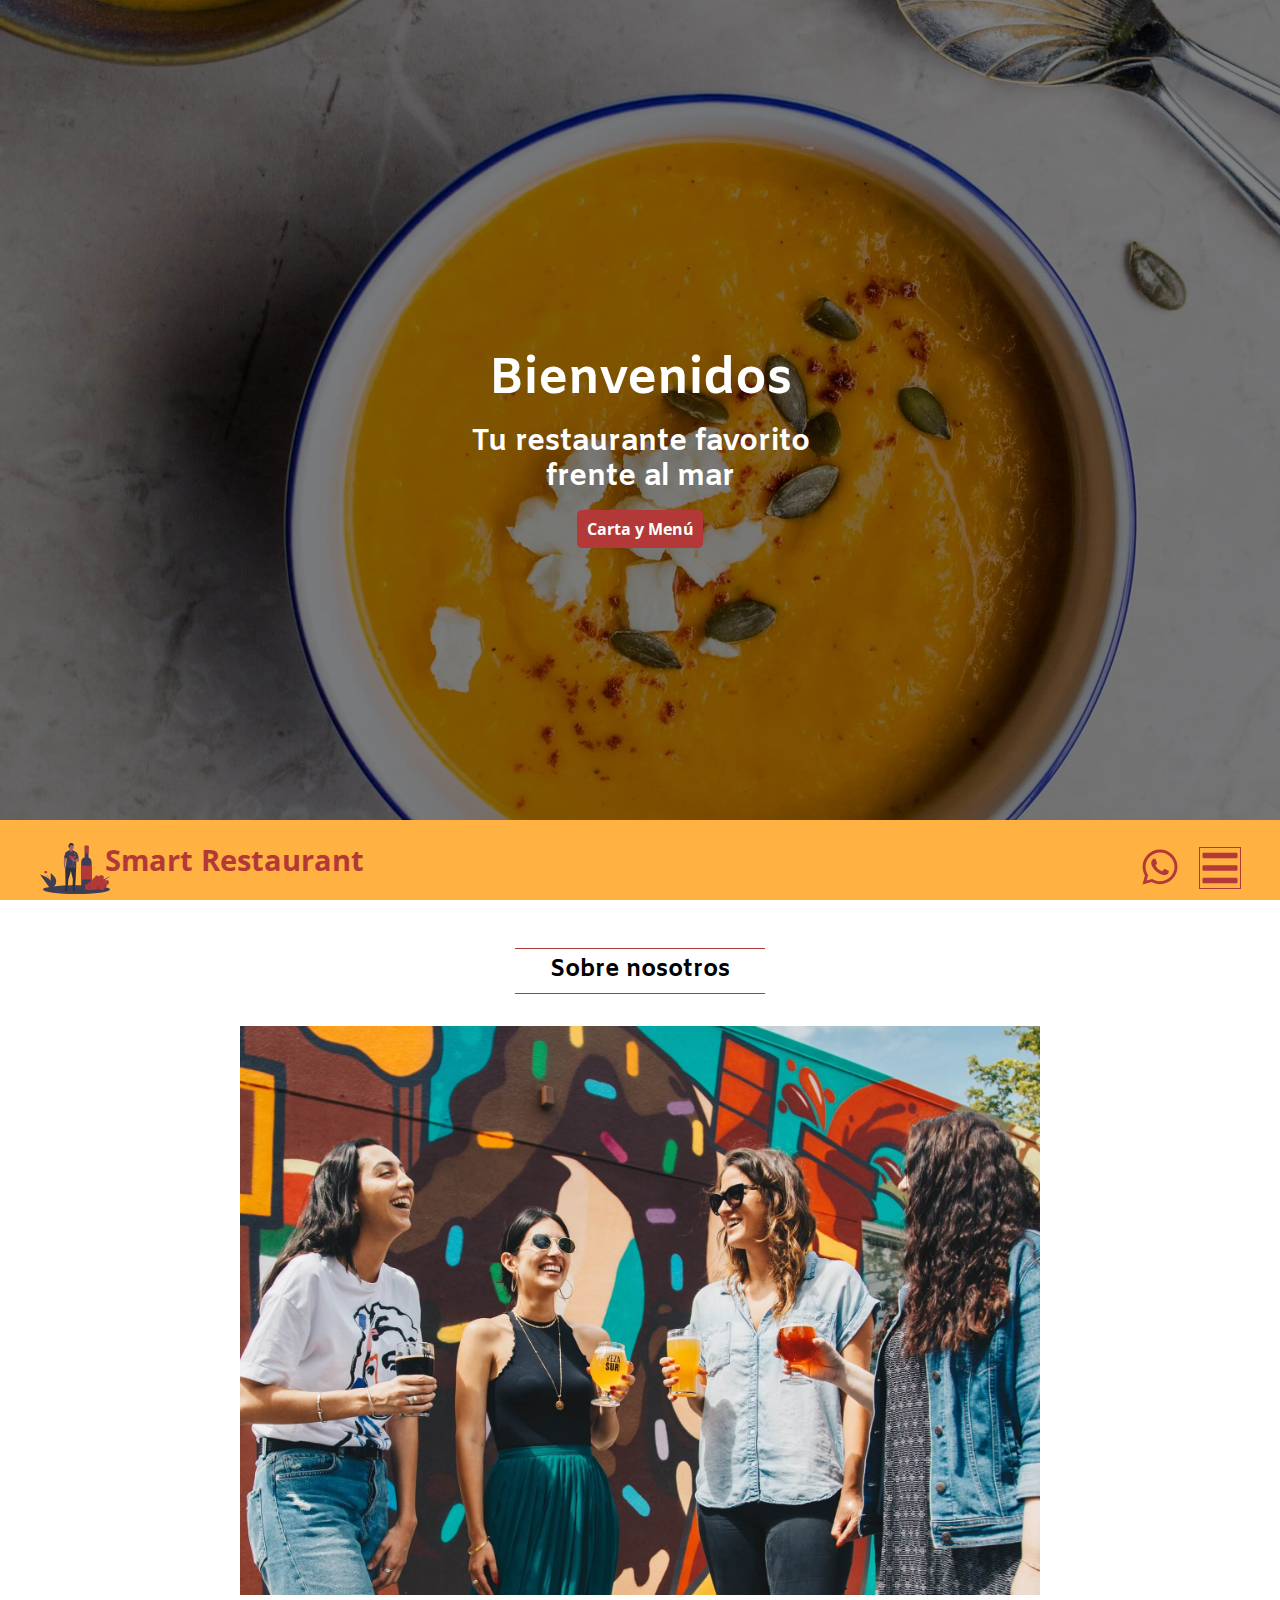
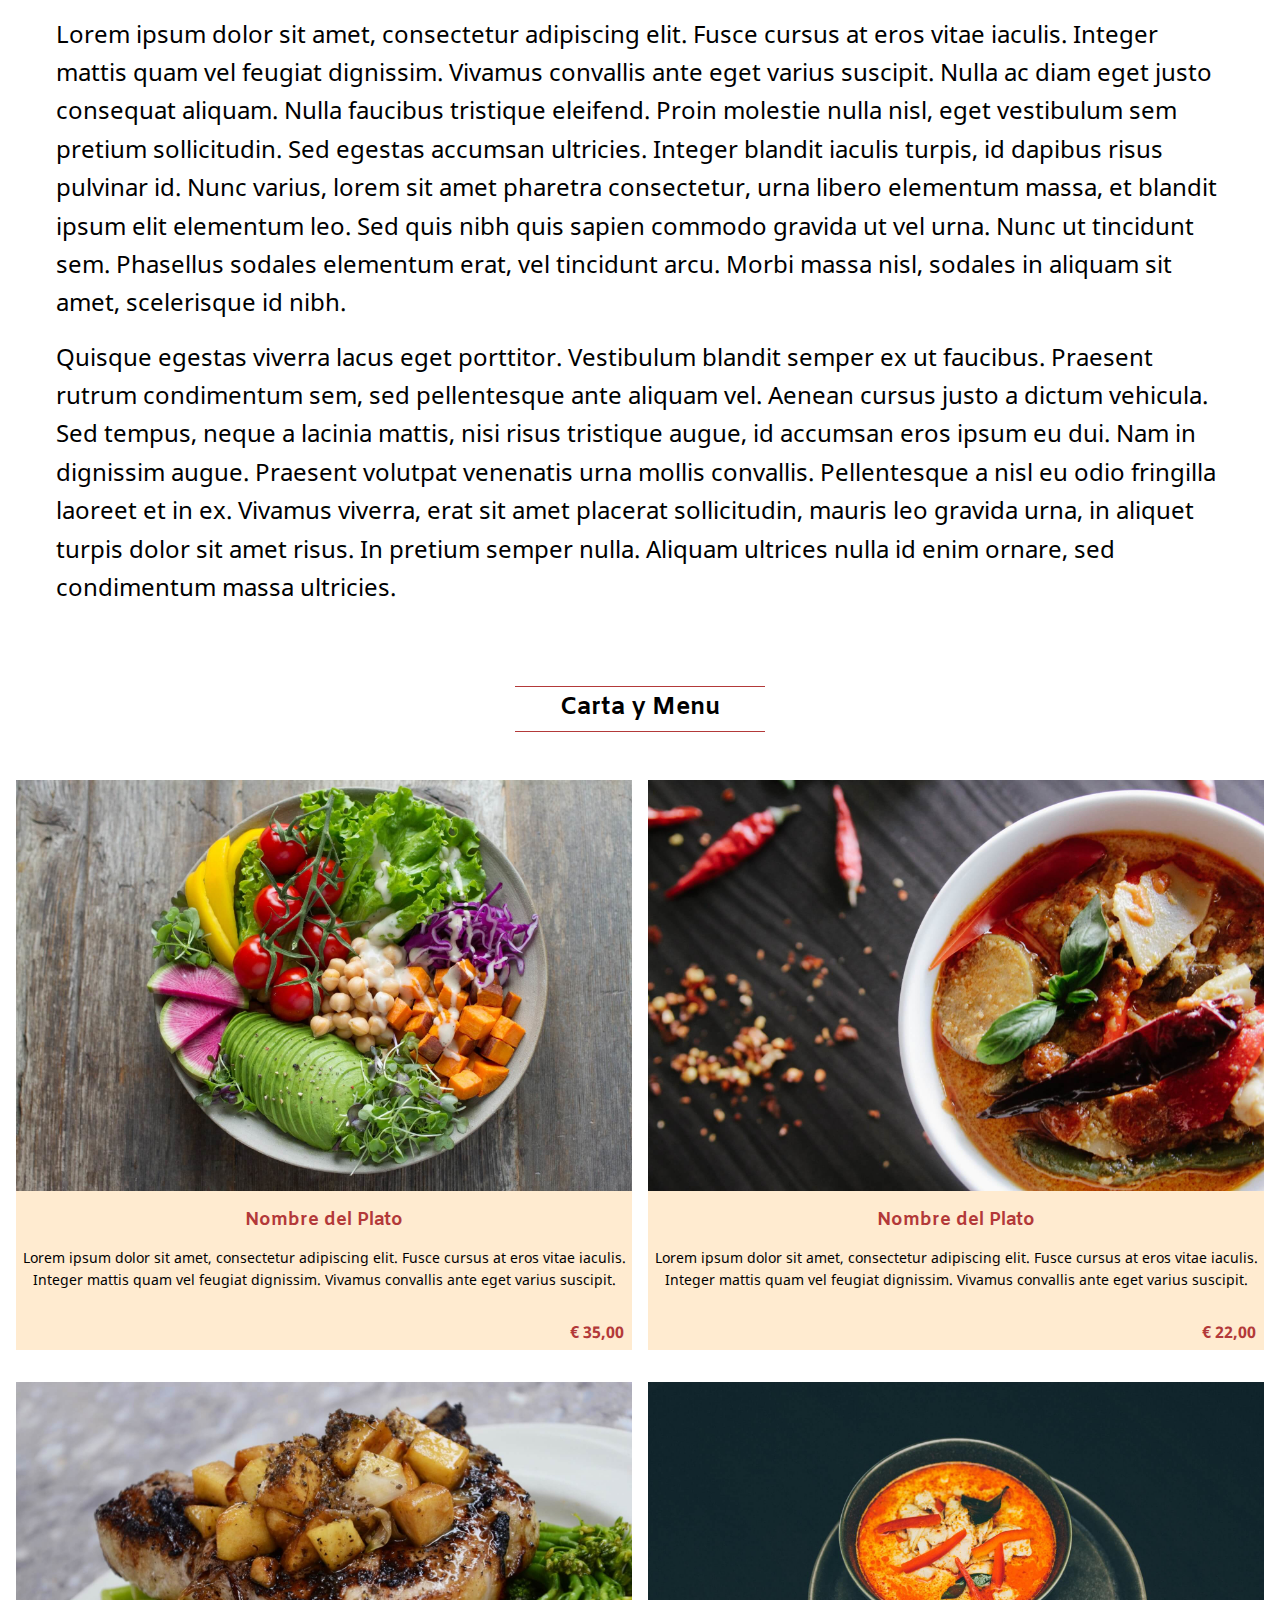
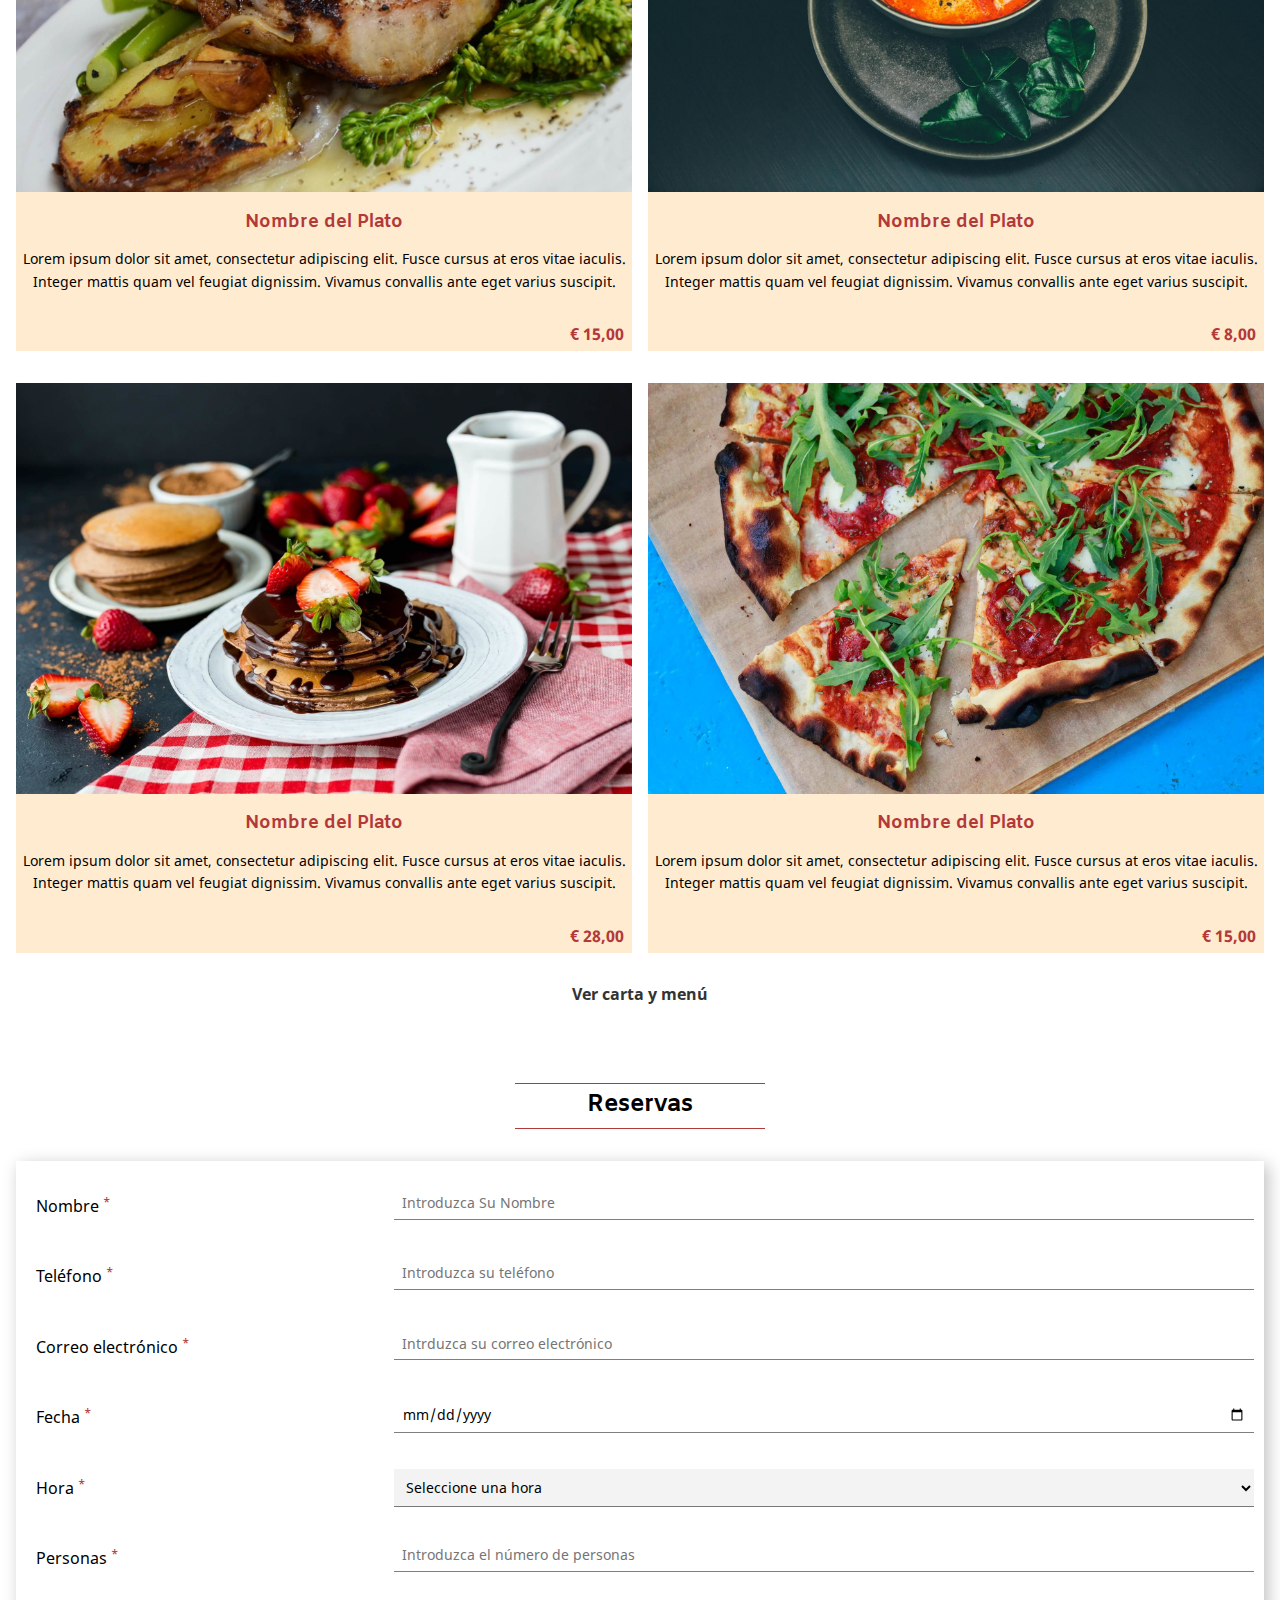
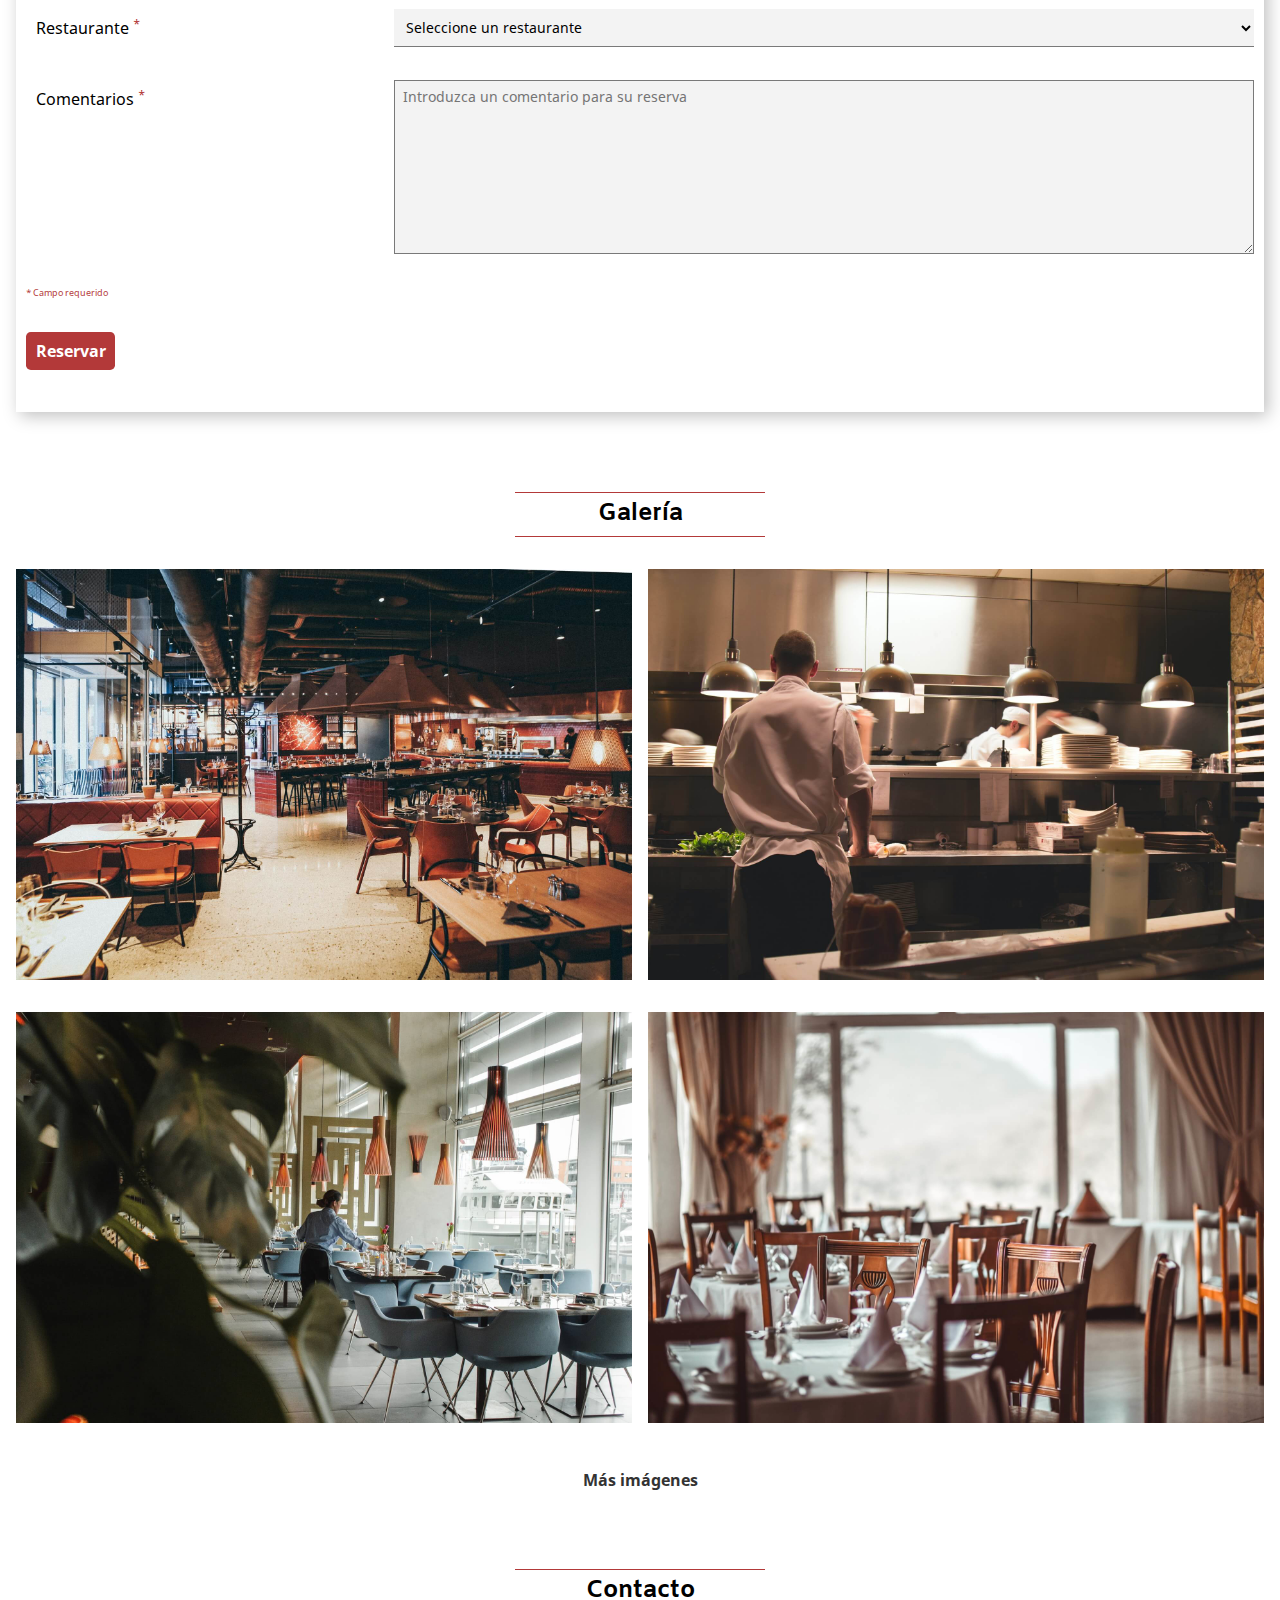
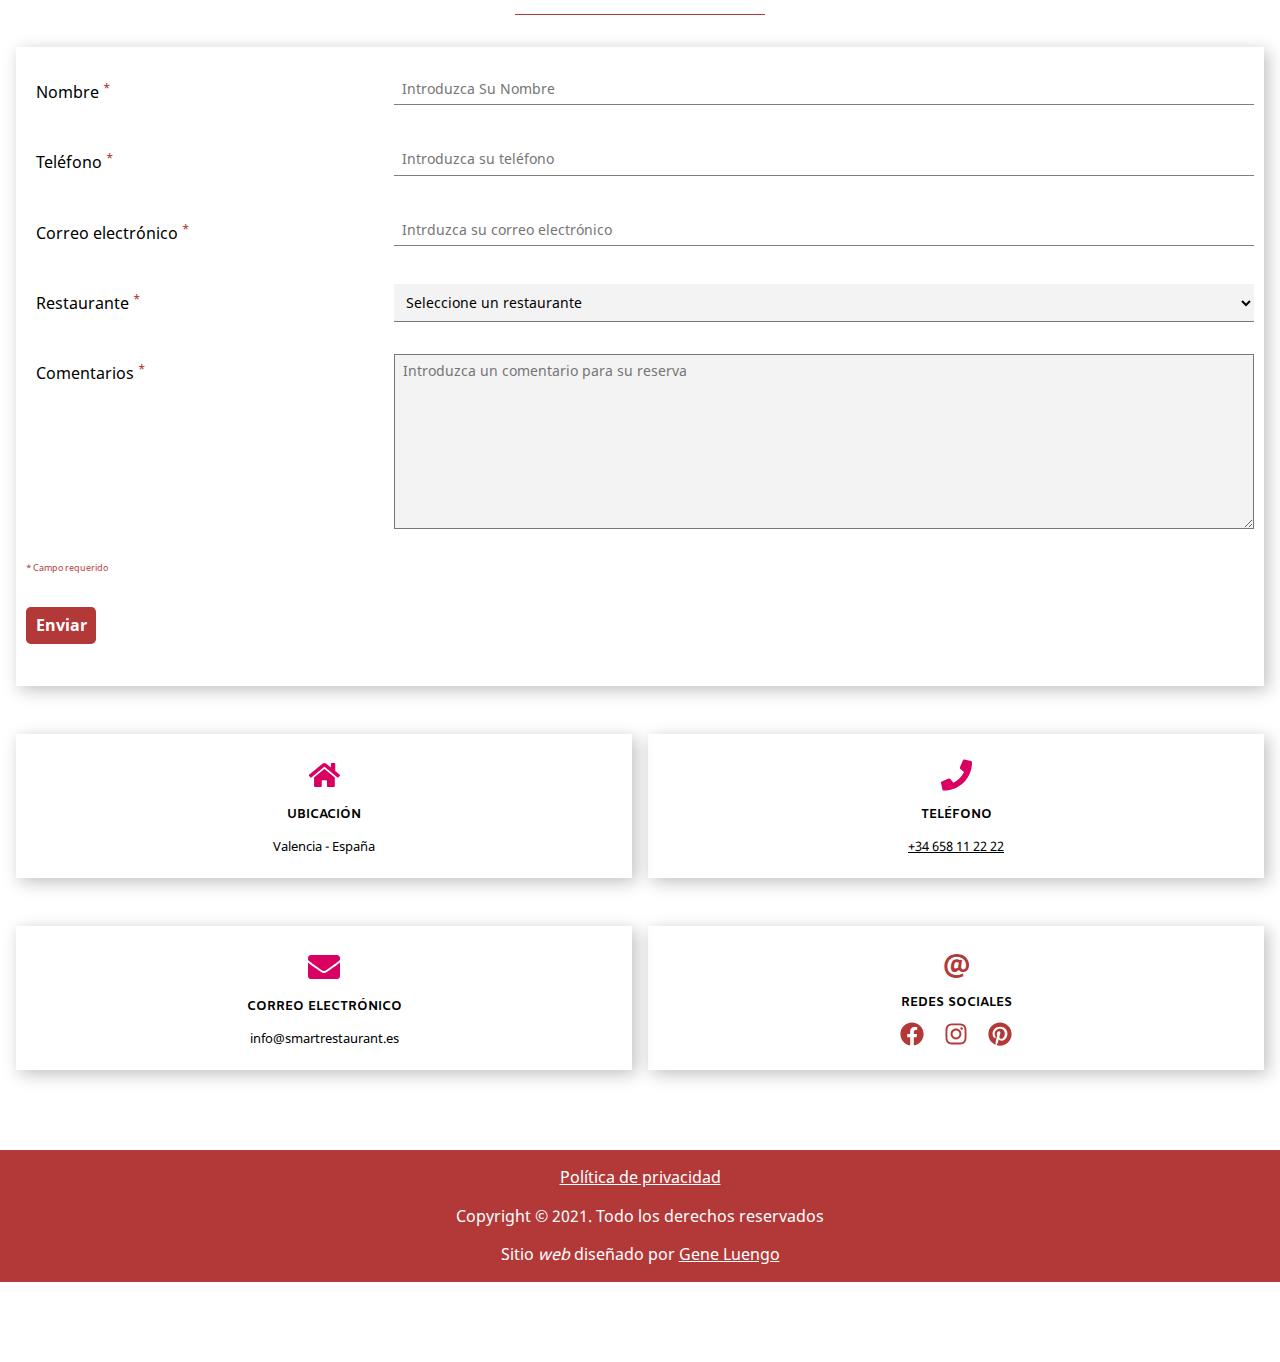
==== index.html @ 8f9c60e4 "Se termino el diseño responsive en tablet" ====
<!DOCTYPE html>
<html lang="es">
<head>
    <meta charset="UTF-8">
    <meta http-equiv="X-UA-Compatible" content="IE=edge, chrome=1" />
    <meta name="description" content="Bienvenidos a Smart Restaurant. Tu restaurant favorito frente al mar." />
    <link re="canonical" href="" />
    <meta name="keywords" content="restaurant, restaurante, mar, océano, comida, comidas, almuerzo, almuerzos, postres, carnes, pescados, servicio, ensaladas, entrantes" />
    <meta name="viewport" content="width=device-width, user-scalable=yes, initial-scale=1.0, minimum-scale=1.0, maximum-scale=2.0" />
    <meta name="theme-color" content="#ffb142" />

    <title>Smart Restaurant - Su restaurant favorito frente al mar</title>

    <link rel="author" type="text/plain" href="./humans.txt" />

    <!--  Faltan Open Graph Protocol  -->

    <!--  Favicon  -->
    <link rel="shortcut icon" type="image/x-icon" href="" />
    <link rel="apple-touch-icon" href="" />

    <!--  Links de estilos css  -->
    <link rel="stylesheet" href="./css/normalize.css" />
    <link rel="stylesheet" href="./css/styles.css" />

</head>
<body>

    <header class="header">
        <section class="container">
            <div class="header_container">
                <div class="logo">
                    <svg id="a22a2120-1380-4139-914d-7a29ac562eef" data-name="Layer 1" xmlns="http://www.w3.org/2000/svg" width="966.1545" height="703" viewBox="0 0 966.1545 703"><title>wine_tasting</title><ellipse cx="503.11587" cy="642" rx="463.03862" ry="61" fill="#3f3d56"/><ellipse cx="78.61575" cy="402.48077" rx="21.99972" ry="14.9746" fill="#b33939"/><path d="M195.5385,500.98077s104.49869,181.567,101.74872,207.7726" transform="translate(-116.92275 -98.5)" fill="#b33939"/><path d="M264.28764,513.50582V619.71933c-21.88942-30.33024-65.54944-61.56109-147.36489-86.91331L264.28764,735.22235V736.76s.27836-.15009.7966-.44335l.251.34471s.21043-.28112.58651-.82464C283.09093,725.89141,427.08587,636.219,264.28764,513.50582Z" transform="translate(-116.92275 -98.5)" fill="#3f3d56"/><path d="M808.40613,313.61556a74.14625,74.14625,0,0,0-21.88444-15.11979V142.40114A6.90113,6.90113,0,0,0,779.62056,135.5H740.97839a6.90113,6.90113,0,0,0-6.90114,6.90114V295.50152a70.05379,70.05379,0,0,0-48,66.46962v334.8444A30.68446,30.68446,0,0,0,716.76171,727.5H799.535a30.54221,30.54221,0,0,0,30.54221-30.54221v-331.04A73.73486,73.73486,0,0,0,808.40613,313.61556Z" transform="translate(-116.92275 -98.5)" fill="#3f3d56"/><rect x="569.1545" y="312.55556" width="144" height="190.22222" fill="#b33939"/><path d="M789.6328,146.16667h-3.11111v-3.76553A6.90113,6.90113,0,0,0,779.62056,135.5H740.97839a6.90113,6.90113,0,0,0-6.90114,6.90114v3.76553h-3.11111v16h3.11111v81.77777h52.44444V162.16667h3.11111Z" transform="translate(-116.92275 -98.5)" fill="#b33939"/><polygon points="831.654 524.5 941.654 472.5 953.654 458.5 958.654 464.5 945.654 476.5 845.654 540.5 831.654 524.5" fill="#3f3d56"/><circle cx="887.6545" cy="588.5" r="33" fill="#b33939"/><circle cx="887.6545" cy="588.5" r="33" opacity="0.1"/><circle cx="800.6545" cy="610.5" r="33" fill="#b33939"/><circle cx="800.6545" cy="610.5" r="33" opacity="0.1"/><circle cx="731.6545" cy="585.5" r="33" fill="#b33939"/><circle cx="743.1545" cy="564" r="33" fill="#b33939"/><circle cx="737.1545" cy="535" r="27" fill="#b33939"/><circle cx="759.1545" cy="585" r="27" fill="#b33939"/><circle cx="759.1545" cy="585" r="27" opacity="0.1"/><circle cx="778.1545" cy="524" r="24" fill="#b33939"/><circle cx="778.1545" cy="524" r="24" opacity="0.1"/><circle cx="644.1545" cy="624" r="24" fill="#b33939"/><circle cx="680.1545" cy="629" r="24" fill="#b33939"/><circle cx="680.1545" cy="607" r="24" fill="#b33939"/><circle cx="680.1545" cy="607" r="24" opacity="0.1"/><circle cx="644.1545" cy="588" r="24" fill="#b33939"/><circle cx="700.1545" cy="552" r="24" fill="#b33939"/><circle cx="700.1545" cy="552" r="24" opacity="0.1"/><path d="M866.57725,679a33.14564,33.14564,0,0,0-6.38672.62335,27.00787,27.00787,0,0,0-40.16919-16.17895,24.001,24.001,0,1,0-12.37109,28.6029,26.874,26.874,0,0,0,4.9375,10.7937,27.00008,27.00008,0,0,0,36.82275,37.34626A33.0014,33.0014,0,1,0,866.57725,679Z" transform="translate(-116.92275 -98.5)" fill="#b33939"/><circle cx="722.6545" cy="543.5" r="24" fill="#b33939"/><path d="M1037.57725,609a32.84505,32.84505,0,0,0-18.37549,5.58765A32.97893,32.97893,0,0,0,990.57725,598c-.8418,0-1.67334.04193-2.49951.10388a33.0019,33.0019,0,1,0-55.51123-33.41162A32.9988,32.9988,0,0,0,870.07725,579.5c0,.92664.04785,1.84167.1228,2.749a26.999,26.999,0,1,0,1.20166,53.31269,32.99832,32.99832,0,1,0,47.49707,45.59429,33.02677,33.02677,0,0,0,26.06763,20.51655,33.0008,33.0008,0,1,0,35.22168-20.345,32.93924,32.93924,0,0,0,1.811-18.46038,33.0191,33.0191,0,0,0,26.95362-4.45478A32.99826,32.99826,0,1,0,1037.57725,609Zm-151.7478,18.92371a26.90287,26.90287,0,0,0,7.66015-16.84333A32.98726,32.98726,0,0,0,903.07725,612.5c.46094,0,.918-.016,1.37451-.03479a32.92764,32.92764,0,0,0,.36914,16.50238,33.04676,33.04676,0,0,0-18.99145-1.04388Z" transform="translate(-116.92275 -98.5)" fill="#b33939"/><path d="M615.779,432.88243,608.4279,606.5523l-4.59444,78.1055s10.10777,16.54-4.59444,18.37776-42.26886-2.75666-38.5933-11.94555,6.43222-9.18888,6.43222-9.18888l3.67555-88.21326L543.18684,485.25906l-34.91775,116.6988L500.918,685.57669s10.10778,12.86443,0,15.62109-36.75552,2.75667-35.83663-5.51332,4.59444-8.27,4.59444-8.27L465.08135,444.828l13.78332-21.13443Z" transform="translate(-116.92275 -98.5)" fill="#2f2e41"/><path d="M595.56347,697.52223l3.67555,22.97221s21.13443,44.10663-8.27,44.10663-21.13443-17.45888-21.13443-17.45888l2.75666-49.62Z" transform="translate(-116.92275 -98.5)" fill="#2f2e41"/><path d="M470.59467,697.52223l-3.67555,22.97221s-21.13443,44.10663,8.27,44.10663,21.13442-17.45888,21.13442-17.45888l-2.75666-49.62Z" transform="translate(-116.92275 -98.5)" fill="#2f2e41"/><path d="M564.32127,172.83707s9.18888,33.08,11.02666,33.08-17.45888,25.72887-17.45888,25.72887L529.40352,247.267l-10.10777-42.26886s9.18888-22.97221,7.3511-34.91775Z" transform="translate(-116.92275 -98.5)" fill="#a0616a"/><circle cx="432.69631" cy="53.20264" r="33.99886" fill="#a0616a"/><path d="M545.02462,222.457l27.165-23.59114,16.02278,7.97,34.91776,22.05332s-9.18889,198.47985-4.59445,205.831c0,0-10.10777,22.9722-69.8355,9.18888s-75.34883-15.6211-75.34883-15.6211l12.86443-121.29324L470.59467,230.727l52.47149-36.692,16.44513,28.422Z" transform="translate(-116.92275 -98.5)" fill="#3f3d56"/><path d="M646.10232,299.64364s13.78332,43.18775,3.67555,47.78219-18.37776,2.75666-18.37776,2.75666L615.779,312.50808Z" transform="translate(-116.92275 -98.5)" fill="#a0616a"/><path d="M454.97358,292.29254l-8.27,38.5933v78.1055s11.94555,49.62,21.13443,36.75553,8.99911-16.93817,8.99911-16.93817l-11.75577-17.97959,5.51332-73.51105,14.64952-35.06692Z" transform="translate(-116.92275 -98.5)" fill="#a0616a"/><path d="M517.458,117.70378S528.48463,93.81269,549.61906,99.326s33.08,13.78332,33.99886,22.05331-.45944,20.675-.45944,20.675-2.29722-16.99943-16.99943-13.32388-37.67442.91889-37.67442.91889l-3.67555,33.08s-4.135-5.97277-8.72944-2.29722S502.75576,125.05489,517.458,117.70378Z" transform="translate(-116.92275 -98.5)" fill="#2f2e41"/><path d="M615.779,230.727l7.35111-1.83778s13.78332,17.45888,18.37776,37.67442,11.02666,40.43108,7.3511,40.43108-36.75552,12.86443-36.75552,12.86443Z" transform="translate(-116.92275 -98.5)" fill="#3f3d56"/><path d="M491.7291,228.88925,470.59467,230.727s-23.89109,65.24106-21.13442,67.07884,35.83664,12.86443,40.43108,10.10777S491.7291,228.88925,491.7291,228.88925Z" transform="translate(-116.92275 -98.5)" fill="#3f3d56"/><path d="M603.59717,306.04064c-8.8363,5.82417-16.13152,10.19228-21.71052,13.33952h-.005a127.04957,127.04957,0,0,0-24.40742.68549c-5.71908-3.19229-13.43462-7.77054-22.92638-14.025-.09006-.06-.18012-.12008-.27018-.18513v-.005c-8.70624-5.98929-8.92139-18.67334-6.08938-31.6426,7.20516-.80059,18.69338-.45033,34.1294,5.06362,18.27807,6.52965,37.41174,2.837,48.49965-.5204C612.63864,290.1943,611.52783,300.8119,603.59717,306.04064Z" transform="translate(-116.92275 -98.5)" fill="#b33939"/><path d="M569.0725,423.62465c-16.73681,0-34.52466-2.54283-34.52466-7.25518,0-4.47634,15.72608-6.86281,30.5218-7.20925V332.55959c0-1.8221-.87855-4.15727-2.61148-6.941a42.06131,42.06131,0,0,0-2.59634-3.67108q-1.23867-.67137-2.631-1.44439c-7.13669-3.9838-14.86071-8.70886-22.9583-14.0447-.09748-.065-.19227-.12851-.28755-.19692l-.20767-.1505c-7.50585-5.33877-9.55077-16.10623-6.07783-32.00993,4.12037-18.89973,14.8077-38.65286,14.91495-38.85026l.21256-.38993.41264.16467c.19888.0794,20.25618,7.84764,51.73008-.02077l.37551-.09382.18519.33985c.01588.02882,1.60344,2.94839,3.75146,7.53248,4.36274,9.29985,9.99152,23.07532,12.02984,35.88916,2.18662,13.74127-.31615,23.08974-7.43915,27.786h0c-7.64,5.03534-14.95429,9.52976-21.74015,13.35769l-.11849.0645q-1.43034.81136-2.7097,1.51035c-.32225.44954-.6362.92254-.93377,1.40775-.39775.64743-.77961,1.33347-1.13558,2.04a30.6506,30.6506,0,0,0-3.19369,13.558l-.45222,70.77957c14.54848.38113,30.00825,2.77689,30.00825,7.19313C603.59717,421.08182,585.80932,423.62465,569.0725,423.62465ZM534.778,305.59257l.0474.03176c8.07486,5.32069,15.77787,10.03305,22.89258,14.00463q1.438.80039,2.71141,1.48739l.09088.04936.064.08111a43.311,43.311,0,0,1,2.72338,3.84259c1.83334,2.945,2.76272,5.458,2.76272,7.47018v77.58033l-.4901.01026c-18.54987.3782-30.03171,3.523-30.03171,6.21929,0,2.95817,13.7679,6.25447,33.524,6.25447s33.524-3.2963,33.524-6.25447c0-2.65619-11.28736-5.78343-29.52256-6.20463l-.492-.01173.45858-71.76269a31.6501,31.6501,0,0,1,3.30094-14.00171c.36818-.73148.764-1.44292,1.17613-2.11332.33105-.53945.68164-1.06571,1.042-1.56264l.06621-.09138.09894-.05424q1.37025-.74833,2.91-1.62176l.12045-.06548c6.73357-3.803,13.98875-8.26225,21.56668-13.257,6.76533-4.46022,9.121-13.475,7.00134-26.79307-2.01975-12.69852-7.61188-26.38017-11.9475-35.62164-1.71461-3.65935-3.06787-6.24763-3.54159-7.1384-29.08109,7.17651-48.48386,1.11212-51.54367.03958-1.49618,2.82575-10.83782,20.888-14.61322,38.205-3.41089,15.62-1.4312,26.0914,5.88408,31.1238Z" transform="translate(-116.92275 -98.5)" fill="#f2f2f2"/><circle cx="434.13688" cy="168.51276" r="2.50179" fill="#b33939"/><circle cx="427.13188" cy="191.5292" r="2.50179" fill="#fff"/><circle cx="440.14117" cy="174.51705" r="1.50107" fill="#b33939"/><circle cx="446.14546" cy="203.03742" r="1.50107" fill="#fff"/><circle cx="435.63796" cy="204.5385" r="1.50107" fill="#fff"/><circle cx="466.15976" cy="154.50275" r="1.50107" fill="#b33939"/><path d="M641.50788,320.77807s11.02666,20.21554,8.27,26.64776S624.049,357.5336,621.29234,357.5336s-35.83664-7.35111-35.83664-7.35111-50.53885-23.89109-35.83664-35.83664,42.26886,16.54,42.26886,16.54h22.05331l11.94555-8.27Z" transform="translate(-116.92275 -98.5)" fill="#a0616a"/></svg>
                    <a href="./">Smart Restaurant</a>
                </div>
                <div class="header_icons">
                    <a href="#" class="whatsapp_btn" target="_blank" rel="noreferrer noopener">
                        <svg aria-hidden="true" focusable="false" data-prefix="fab" data-icon="whatsapp" class="svg-inline--fa fa-whatsapp fa-w-14" role="img" xmlns="http://www.w3.org/2000/svg" viewBox="0 0 448 512"><path fill="currentColor" d="M380.9 97.1C339 55.1 283.2 32 223.9 32c-122.4 0-222 99.6-222 222 0 39.1 10.2 77.3 29.6 111L0 480l117.7-30.9c32.4 17.7 68.9 27 106.1 27h.1c122.3 0 224.1-99.6 224.1-222 0-59.3-25.2-115-67.1-157zm-157 341.6c-33.2 0-65.7-8.9-94-25.7l-6.7-4-69.8 18.3L72 359.2l-4.4-7c-18.5-29.4-28.2-63.3-28.2-98.2 0-101.7 82.8-184.5 184.6-184.5 49.3 0 95.6 19.2 130.4 54.1 34.8 34.9 56.2 81.2 56.1 130.5 0 101.8-84.9 184.6-186.6 184.6zm101.2-138.2c-5.5-2.8-32.8-16.2-37.9-18-5.1-1.9-8.8-2.8-12.5 2.8-3.7 5.6-14.3 18-17.6 21.8-3.2 3.7-6.5 4.2-12 1.4-32.6-16.3-54-29.1-75.5-66-5.7-9.8 5.7-9.1 16.3-30.3 1.8-3.7.9-6.9-.5-9.7-1.4-2.8-12.5-30.1-17.1-41.2-4.5-10.8-9.1-9.3-12.5-9.5-3.2-.2-6.9-.2-10.6-.2-3.7 0-9.7 1.4-14.8 6.9-5.1 5.6-19.4 19-19.4 46.3 0 27.3 19.9 53.7 22.6 57.4 2.8 3.7 39.1 59.7 94.8 83.8 35.2 15.2 49 16.5 66.6 13.9 10.7-1.6 32.8-13.4 37.4-26.4 4.6-13 4.6-24.1 3.2-26.4-1.3-2.5-5-3.9-10.5-6.6z"></path></svg>
                    </a>
                    <button class="menu_btn">
                        <svg aria-hidden="true" focusable="false" data-prefix="fas" data-icon="bars" class="svg-inline--fa fa-bars fa-w-14" role="img" xmlns="http://www.w3.org/2000/svg" viewBox="0 0 448 512"><path d="M16 132h416c8.837 0 16-7.163 16-16V76c0-8.837-7.163-16-16-16H16C7.163 60 0 67.163 0 76v40c0 8.837 7.163 16 16 16zm0 160h416c8.837 0 16-7.163 16-16v-40c0-8.837-7.163-16-16-16H16c-8.837 0-16 7.163-16 16v40c0 8.837 7.163 16 16 16zm0 160h416c8.837 0 16-7.163 16-16v-40c0-8.837-7.163-16-16-16H16c-8.837 0-16 7.163-16 16v40c0 8.837 7.163 16 16 16z"></path></svg>
                        <svg class="none" xmlns="http://www.w3.org/2000/svg" viewBox="0 0 24 24"><path d="M16.192 6.344L11.949 10.586 7.707 6.344 6.293 7.758 10.535 12 6.293 16.242 7.707 17.656 11.949 13.414 16.192 17.656 17.606 16.242 13.364 12 17.606 7.758z"/></svg>
                    </button>
                </div>
            </div>
            <nav class="menu">
                <a href="#inicio">Inicio</a>
                <a href="#acerca">Sobre nosotros</a>
                <a href="#menu">Carta y Menú</a>
                <a href="#reservas">Reservas</a>
                <a href="#galeria">Galería</a>
                <a href="#contacto">Contacto</a>
            </nav>
        </section>
    </header>

    <section id="inicio" class="home">
        <article class="hero_image" style="--image: url(../assets/img/hero-image.jpg); --attachment: fixed">
            <aside class="hero_image_opacity" style="--opacity_color: var(--black_alpha_color);">
                <div class="hero_image_content">
                    <h2 class="hero_image_title">Bienvenidos</h2>
                    <h3 class="hero_image_subtitle">Tu restaurante favorito<br />frente al mar</h3>
                    <a href="#menu" class="btn" style="--btn_margin_top: 1rem;">Carta y Menú</a>
                </div>
            </aside>
        </article>
    </section>

    <section id="acerca" class="about section container">
        <article class="title_about section_title">
            <h2>Sobre nosotros</h2>
        </article>
        <article class="img_about">
            <img src="./assets/img/about-us.jpg" alt="Sobre nosotros - Smart Restaurant" />
        </article>
        <article class="text_about">
            <p>Lorem ipsum dolor sit amet, consectetur adipiscing elit. Fusce cursus at eros vitae iaculis. Integer mattis quam vel feugiat dignissim. Vivamus convallis ante eget varius suscipit. Nulla ac diam eget justo consequat aliquam. Nulla faucibus tristique eleifend. Proin molestie nulla nisl, eget vestibulum sem pretium sollicitudin. Sed egestas accumsan ultricies. Integer blandit iaculis turpis, id dapibus risus pulvinar id. Nunc varius, lorem sit amet pharetra consectetur, urna libero elementum massa, et blandit ipsum elit elementum leo. Sed quis nibh quis sapien commodo gravida ut vel urna. Nunc ut tincidunt sem. Phasellus sodales elementum erat, vel tincidunt arcu. Morbi massa nisl, sodales in aliquam sit amet, scelerisque id nibh.</p>
            <p>Quisque egestas viverra lacus eget porttitor. Vestibulum blandit semper ex ut faucibus. Praesent rutrum condimentum sem, sed pellentesque ante aliquam vel. Aenean cursus justo a dictum vehicula. Sed tempus, neque a lacinia mattis, nisi risus tristique augue, id accumsan eros ipsum eu dui. Nam in dignissim augue. Praesent volutpat venenatis urna mollis convallis. Pellentesque a nisl eu odio fringilla laoreet et in ex. Vivamus viverra, erat sit amet placerat sollicitudin, mauris leo gravida urna, in aliquet turpis dolor sit amet risus. In pretium semper nulla. Aliquam ultrices nulla id enim ornare, sed condimentum massa ultricies.</p>
        </article>
    </section>

    <section id="menu" class="food section">
        <article class="title_food section_title">
            <h2>Carta y Menu</h2>
        </article>
        <article class="info_food">
            <div class="card_food">
                <img src="./assets/img/food-1.jpg" alt="Nombre del plato" title="Nombre del plato" />
                <h3>Nombre del Plato</h3>
                <p>Lorem ipsum dolor sit amet, consectetur adipiscing elit. Fusce cursus at eros vitae iaculis. Integer mattis quam vel feugiat dignissim. Vivamus convallis ante eget varius suscipit. </p>
                <small>€ 35,00</small>
            </div>
        </article>
        <article class="info_food">
            <div class="card_food">
                <img src="./assets/img/food-2.jpg" alt="Nombre del plato" title="Nombre del plato" />
                <h3>Nombre del Plato</h3>
                <p>Lorem ipsum dolor sit amet, consectetur adipiscing elit. Fusce cursus at eros vitae iaculis. Integer mattis quam vel feugiat dignissim. Vivamus convallis ante eget varius suscipit. </p>
                <small>€ 22,00</small>
            </div>
        </article>
        <article class="info_food">
            <div class="card_food">
                <img src="./assets/img/food-3.jpg" alt="Nombre del plato" title="Nombre del plato" />
                <h3>Nombre del Plato</h3>
                <p>Lorem ipsum dolor sit amet, consectetur adipiscing elit. Fusce cursus at eros vitae iaculis. Integer mattis quam vel feugiat dignissim. Vivamus convallis ante eget varius suscipit. </p>
                <small>€ 15,00</small>
            </div>
        </article>
        <article class="info_food">
            <div class="card_food">
                <img src="./assets/img/food-4.jpg" alt="Nombre del plato" title="Nombre del plato" />
                <h3>Nombre del Plato</h3>
                <p>Lorem ipsum dolor sit amet, consectetur adipiscing elit. Fusce cursus at eros vitae iaculis. Integer mattis quam vel feugiat dignissim. Vivamus convallis ante eget varius suscipit. </p>
                <small>€  8,00</small>
            </div>
        </article>
        <article class="info_food">
            <div class="card_food">
                <img src="./assets/img/food-5.jpg" alt="Nombre del plato" title="Nombre del plato" />
                <h3>Nombre del Plato</h3>
                <p>Lorem ipsum dolor sit amet, consectetur adipiscing elit. Fusce cursus at eros vitae iaculis. Integer mattis quam vel feugiat dignissim. Vivamus convallis ante eget varius suscipit. </p>
                <small>€ 28,00</small>
            </div>
        </article>
        <article class="info_food">
            <div class="card_food">
                <img src="./assets/img/food-6.jpg" alt="Nombre del plato" title="Nombre del plato" />
                <h3>Nombre del Plato</h3>
                <p>Lorem ipsum dolor sit amet, consectetur adipiscing elit. Fusce cursus at eros vitae iaculis. Integer mattis quam vel feugiat dignissim. Vivamus convallis ante eget varius suscipit. </p>
                <small>€ 15,00</small>
            </div>
        </article>
        <a href="#">Ver carta y menú</a>
    </section>

    <section id="reservas" class="reserve section">
        <article class="title_reserve section_title">
            <h2>Reservas</h2>
        </article>
        <article class="form_reserve box_shadow">
            <form>
                <div class="row_form">
                    <div class="col_30">
                        <label for="name_reserve">Nombre <sup class="form_required">*</sup></label>
                    </div>
                    <div class="col_70">
                        <input type="text" id="name_reserve" name="name_reserve" placeholder="Introduzca su nombre" title="Nombre sólo acepta letras y espacios en blanco" pattern="^[A-Za-zÑñÁáÉéÍíÓóÚúÜü\s]+$" required />
                    </div>
                </div>
                <div class="row_form">
                    <div class="col_30">
                        <label for="phone_reserve">Teléfono <sup class="form_required">*</sup></label>
                    </div>
                    <div class="col_70">
                        <input type="tel" id="phone_reserve" name="phone_reserve" placeholder="Introduzca su teléfono" title="Teléfono solo acepta números" pattern="^[0-9]{6,15}$" required />
                    </div>
                </div>
                <div class="row_form">
                    <div class="col_30">
                        <label for="email_reserve">Correo electrónico <sup class="form_required">*</sup></label>
                    </div>
                    <div class="col_70">
                        <input type="email" id="email_reserve" name="email_reserve" placeholder="Intrduzca su correo electrónico" title="Debe colocar un correo electrónico válido" pattern="^[a-z0-9]+(\.[_a-z0-9]+)*@[a-z0-9-]+(\.[a-z0-9-]+)*(\.[a-z]{2,15})$" required />
                    </div>
                </div>
                <div class="row_form">
                    <div class="col_30">
                        <label for="date_reserve">Fecha <sup class="form_required">*</sup></label>
                    </div>
                    <div class="col_70">
                        <input type="date" id="date_reserve" name="date_reserve" title="Debe colocar una fecha válida" required />
                    </div>
                </div>
                <div class="row_form">
                    <div class="col_30">
                        <label for="hour_reserve">Hora <sup class="form_required">*</sup></label>
                    </div>
                    <div class="col_70">
                        <select id="hour_reserve" name="hour_reserve" required>
                            <option value="">Seleccione una hora</option>
                            <option value="1">1:00</option>
                            <option value="2">2:00</option>
                            <option value="3">3:00</option>
                            <option value="4">4:00</option>
                            <option value="5">5:00</option>
                            <option value="6">6:00</option>
                            <option value="7">7:00</option>
                            <option value="8">8:00</option>
                            <option value="9">9:00</option>
                            <option value="10">10:00</option>
                            <option value="11">11:00</option>
                            <option value="12">12:00</option>
                            <option value="13">13:00</option>
                            <option value="14">14:00</option>
                            <option value="15">15:00</option>
                            <option value="16">16:00</option>
                            <option value="17">17:00</option>
                            <option value="18">18:00</option>
                            <option value="19">19:00</option>
                            <option value="20">20:00</option>
                            <option value="21">21:00</option>
                            <option value="22">22:00</option>
                            <option value="23">23:00</option>
                            <option value="24">24:00</option>
                        </select>
                    </div>
                </div>
                <div class="row_form">
                    <div class="col_30">
                        <label for="persons_reserve">Personas <sup class="form_required">*</sup></label>
                    </div>
                    <div class="col_70">
                        <input type="number" id="persons_reserve" name="persons_reserve" placeholder="Introduzca el número de personas" min="1" title="Personas solo acepta números" required />
                    </div>
                </div>
                <div class="row_form">
                    <div class="col_30">
                        <label for="restaurant_reserve">Restaurante <sup class="form_required">*</sup></label>
                    </div>
                    <div class="col_70">
                        <select id="restaurant_reserve" name="restaurant_reserve" required>
                            <option value="">Seleccione un restaurante</option>
                            <option value="smart">Smart Restaurant</option>
                        </select>
                    </div>
                </div>
                <div class="row_form">
                    <div class="col_30">
                        <label for="comments_reserve">Comentarios <sup class="form_required">*</sup></label>
                    </div>
                    <div class="col_70">
                        <textarea id="comments_reserve" name="comments_reserve" cols="50" rows="10" placeholder="Introduzca un comentario para su reserva" title="Este campo no puede estar vacío" required></textarea>
                    </div>
                </div>
                <p class="text_required">* Campo requerido</p>
                <input class="btn form_btn" type="submit" value="Reservar" />
            </form>
        </article>
        <article id="mensaje_reserva" class="modal none">
            <div class="reserve_form_response">
                <h3>Gracias por su reserva.</h3>
                <p>Le confirmareos la misma por correo electrónico lo antes posible.</p>
                <svg xmlns="http://www.w3.org/2000/svg" width="24" height="24" viewBox="0 0 24 24"><path d="M12,18c4,0,5-4,5-4H7C7,14,8,18,12,18z"/><path d="M12,2C6.486,2,2,6.486,2,12c0,5.514,4.486,10,10,10s10-4.486,10-10C22,6.486,17.514,2,12,2z M12,20c-4.411,0-8-3.589-8-8 s3.589-8,8-8s8,3.589,8,8S16.411,20,12,20z"/><path d="M13 12l2 .012C15.012 11.55 15.194 11 16 11s.988.55 1 1h2c0-1.206-.799-3-3-3S13 10.794 13 12zM8 11c.806 0 .988.55 1 1h2c0-1.206-.799-3-3-3s-3 1.794-3 3l2 .012C7.012 11.55 7.194 11 8 11z"/></svg>
            </div>
        </article>
    </section>

    <section id="galeria" class="gallery section">
        <article class="title_gallery section_title">
            <h2>Galería</h2>
        </article>
        <article class="img_gallery">
            <img src="./assets/img/gallery-1.jpg" alt="Nuestro restaurant" title="Nuestro restaurant" />
            <img src="./assets/img/gallery-2.jpg" alt="Nuestro restaurant" title="Nuestro restaurant" />
            <img src="./assets/img/gallery-3.jpg" alt="Nuestro restaurant" title="Nuestro restaurant" />
            <img src="./assets/img/gallery-4.jpg" alt="Nuestro restaurant" title="Nuestro restaurant" />
        </article>
        <a href="#">Más imágenes</a>
    </section>

    <section id="contacto" class="contact section">
        <article class="title_contact section_title">
            <h2>Contacto</h2>
        </article>
        <article class="contact_form box_shadow">
            <form>
                <div class="row_form">
                    <div class="col_30">
                        <label for="name_contact">Nombre <sup>*</sup></label>
                    </div>
                    <div class="col_70">
                        <input type="text" id="name_contact" name="name_contact" placeholder="Introduzca su nombre" title="Nombre sólo acepta letras y espacios en blanco" pattern="^[A-Za-zÑñÁáÉéÍíÓóÚúÜü\s]+$" required />
                    </div>
                </div>
                <div class="row_form">
                    <div class="col_30">
                        <label for="phone_contact">Teléfono <sup>*</sup></label>
                    </div>
                    <div class="col_70">
                        <input type="tel" id="phone_contact" name="phone_contact" placeholder="Introduzca su teléfono" title="Teléfono solo acepta números" pattern="^[0-9]{6,15}$" required />
                    </div>
                </div>
                <div class="row_form">
                    <div class="col col_30">
                        <label for="email_contact">Correo electrónico <sup>*</sup></label>
                    </div>
                    <div class="col_70">
                        <input type="email" id="email_contact" name="email_contact" placeholder="Intrduzca su correo electrónico" title="Debe colocar un correo electrónico válido" pattern="^[a-z0-9]+(\.[_a-z0-9]+)*@[a-z0-9-]+(\.[a-z0-9-]+)*(\.[a-z]{2,15})$" required />
                    </div>
                </div>
                <div class="row_form">
                    <div class="col_30">
                        <label for="restaurant_contact">Restaurante <sup>*</sup></label>
                    </div>
                    <div class="col_70">
                        <select id="restaurant_contact" name="restaurant_contact" required>
                            <option value="">Seleccione un restaurante</option>
                            <option value="smart">Smart Restaurant</option>
                        </select>
                    </div>
                </div>
                <div class="row_form">
                    <div class="col_30">
                        <label for="comments_contact">Comentarios <sup>*</sup></label>
                    </div>
                    <div class="col_70">
                        <textarea id="comments_contact" name="comments_contact" cols="50" rows="10" placeholder="Introduzca un comentario para su reserva" title="Este campo no puede estar vacío" required></textarea>
                    </div>
                </div>
                <p class="text_required">* Campo requerido</p>
                <input class="btn form_btn" type="submit" value="Enviar" />
            </form>
        </article>
        <article id="mensaje_contacto" class="modal none">
            <div class="contact_form_response">
                <h3>Gracias por su mensaje.</h3>
                <p>En breve le contactaremos.</p>
                <svg xmlns="http://www.w3.org/2000/svg" width="24" height="24" viewBox="0 0 24 24"><path d="M12,18c4,0,5-4,5-4H7C7,14,8,18,12,18z"/><path d="M12,2C6.486,2,2,6.486,2,12c0,5.514,4.486,10,10,10s10-4.486,10-10C22,6.486,17.514,2,12,2z M12,20c-4.411,0-8-3.589-8-8 s3.589-8,8-8s8,3.589,8,8S16.411,20,12,20z"/><path d="M13 12l2 .012C15.012 11.55 15.194 11 16 11s.988.55 1 1h2c0-1.206-.799-3-3-3S13 10.794 13 12zM8 11c.806 0 .988.55 1 1h2c0-1.206-.799-3-3-3s-3 1.794-3 3l2 .012C7.012 11.55 7.194 11 8 11z"/></svg>
            </div>
        </article>
        <article class="cards_contact">
            <aside class="contact_card box_shadow">
                <svg width="37" height="28" viewBox="0 0 37 28" fill="none" xmlns="http://www.w3.org/2000/svg">
                    <path d="M18.5 7.3125L7 16.8125V27C7 27.5625 7.4375 28 8 28H15C15.5 28 15.9375 27.5625 15.9375 27V21C15.9375 20.5 16.4375 20 16.9375 20H20.9375C21.5 20 21.9375 20.5 21.9375 21V27C21.9375 27.5625 22.4375 28 22.9375 28H30C30.5 28 31 27.5625 31 27V16.75L19.4375 7.3125C19.3125 7.1875 19.125 7.125 19 7.125C18.8125 7.125 18.625 7.1875 18.5 7.3125ZM36.6875 13.75L31.5 9.4375V0.8125C31.5 0.375 31.125 0.0625 30.75 0.0625H27.25C26.8125 0.0625 26.5 0.375 26.5 0.8125V5.3125L20.875 0.6875C20.375 0.3125 19.6875 0.0625 19 0.0625C18.25 0.0625 17.5625 0.3125 17.0625 0.6875L1.25 13.75C1.0625 13.875 0.9375 14.125 0.9375 14.3125C0.9375 14.5 1.0625 14.6875 1.125 14.8125L2.75 16.75C2.875 16.9375 3.0625 17 3.3125 17C3.5 17 3.6875 16.9375 3.8125 16.8125L18.5 4.75C18.625 4.625 18.8125 4.5625 19 4.5625C19.125 4.5625 19.3125 4.625 19.4375 4.75L34.125 16.8125C34.25 16.9375 34.4375 17 34.625 17C34.875 17 35.0625 16.9375 35.1875 16.75L36.8125 14.8125C36.9375 14.6875 37 14.5 37 14.3125C37 14.125 36.875 13.875 36.6875 13.75Z" fill="#D90062"/>
                </svg>
                <h5>UBICACIÓN</h5>
                <small>Valencia - España</small>
            </aside>
            <aside class="contact_card box_shadow">
                <svg width="33" height="32" viewBox="0 0 33 32" fill="none" xmlns="http://www.w3.org/2000/svg">
                    <path d="M31.8125 1.5625L25.3125 0.0625C24.625 -0.125 23.875 0.25 23.5625 0.9375L20.5625 7.9375C20.3125 8.5625 20.5 9.25 21 9.6875L24.8125 12.8125C22.5625 17.5625 18.625 21.5625 13.75 23.875L10.625 20.0625C10.1875 19.5625 9.5 19.375 8.875 19.625L1.875 22.625C1.1875 22.9375 0.875 23.6875 1 24.375L2.5 30.875C2.6875 31.5625 3.25 32 4 32C20 32 33 19.0625 33 3C33 2.3125 32.5 1.75 31.8125 1.5625Z" fill="#D90062"/>
                </svg>
                <h5>TELÉFONO</h5>
                <small><a class="card_link" href="#" target="_blank" rel="noreferrer noopener">+34 658 11 22 22</a></small>
            </aside>
            <aside class="contact_card box_shadow">
                <svg width="32" height="24" viewBox="0 0 32 24" fill="none" xmlns="http://www.w3.org/2000/svg">
                    <path d="M31.375 7.9375C29.9375 9.0625 28.125 10.4375 21.75 15.0625C20.5 16 18.1875 18.0625 16 18.0625C13.75 18.0625 11.5 16 10.1875 15.0625C3.8125 10.4375 2 9.0625 0.5625 7.9375C0.3125 7.75 0 7.9375 0 8.25V21C0 22.6875 1.3125 24 3 24H29C30.625 24 32 22.6875 32 21V8.25C32 7.9375 31.625 7.75 31.375 7.9375ZM16 16C17.4375 16.0625 19.5 14.1875 20.5625 13.4375C28.875 7.4375 29.5 6.875 31.375 5.375C31.75 5.125 32 4.6875 32 4.1875V3C32 1.375 30.625 0 29 0H3C1.3125 0 0 1.375 0 3V4.1875C0 4.6875 0.1875 5.125 0.5625 5.375C2.4375 6.875 3.0625 7.4375 11.375 13.4375C12.4375 14.1875 14.5 16.0625 16 16Z" fill="#D90062"/>
                </svg>
                <h5>CORREO ELECTRÓNICO</h5>
                <small class="email_card"></small>
            </aside>
            <aside class="contact_card box_shadow">
                <h2>@</h2>
                <h5>REDES SOCIALES</h5>
                <div class="social_icon">
                    <a href="#">
                        <svg aria-hidden="true" focusable="false" data-prefix="fab" data-icon="facebook" class="svg-inline--fa fa-facebook fa-w-16" role="img" xmlns="http://www.w3.org/2000/svg" viewBox="0 0 512 512"><path d="M504 256C504 119 393 8 256 8S8 119 8 256c0 123.78 90.69 226.38 209.25 245V327.69h-63V256h63v-54.64c0-62.15 37-96.48 93.67-96.48 27.14 0 55.52 4.84 55.52 4.84v61h-31.28c-30.8 0-40.41 19.12-40.41 38.73V256h68.78l-11 71.69h-57.78V501C413.31 482.38 504 379.78 504 256z"></path></svg>
                    </a>
                    <a href="#">
                        <svg aria-hidden="true" focusable="false" data-prefix="fab" data-icon="instagram" class="svg-inline--fa fa-instagram fa-w-14" role="img" xmlns="http://www.w3.org/2000/svg" viewBox="0 0 448 512"><path d="M224.1 141c-63.6 0-114.9 51.3-114.9 114.9s51.3 114.9 114.9 114.9S339 319.5 339 255.9 287.7 141 224.1 141zm0 189.6c-41.1 0-74.7-33.5-74.7-74.7s33.5-74.7 74.7-74.7 74.7 33.5 74.7 74.7-33.6 74.7-74.7 74.7zm146.4-194.3c0 14.9-12 26.8-26.8 26.8-14.9 0-26.8-12-26.8-26.8s12-26.8 26.8-26.8 26.8 12 26.8 26.8zm76.1 27.2c-1.7-35.9-9.9-67.7-36.2-93.9-26.2-26.2-58-34.4-93.9-36.2-37-2.1-147.9-2.1-184.9 0-35.8 1.7-67.6 9.9-93.9 36.1s-34.4 58-36.2 93.9c-2.1 37-2.1 147.9 0 184.9 1.7 35.9 9.9 67.7 36.2 93.9s58 34.4 93.9 36.2c37 2.1 147.9 2.1 184.9 0 35.9-1.7 67.7-9.9 93.9-36.2 26.2-26.2 34.4-58 36.2-93.9 2.1-37 2.1-147.8 0-184.8zM398.8 388c-7.8 19.6-22.9 34.7-42.6 42.6-29.5 11.7-99.5 9-132.1 9s-102.7 2.6-132.1-9c-19.6-7.8-34.7-22.9-42.6-42.6-11.7-29.5-9-99.5-9-132.1s-2.6-102.7 9-132.1c7.8-19.6 22.9-34.7 42.6-42.6 29.5-11.7 99.5-9 132.1-9s102.7-2.6 132.1 9c19.6 7.8 34.7 22.9 42.6 42.6 11.7 29.5 9 99.5 9 132.1s2.7 102.7-9 132.1z"></path></svg>
                    </a>
                    <a href="#">
                        <svg aria-hidden="true" focusable="false" data-prefix="fab" data-icon="pinterest" class="svg-inline--fa fa-pinterest fa-w-16" role="img" xmlns="http://www.w3.org/2000/svg" viewBox="0 0 496 512"><path d="M496 256c0 137-111 248-248 248-25.6 0-50.2-3.9-73.4-11.1 10.1-16.5 25.2-43.5 30.8-65 3-11.6 15.4-59 15.4-59 8.1 15.4 31.7 28.5 56.8 28.5 74.8 0 128.7-68.8 128.7-154.3 0-81.9-66.9-143.2-152.9-143.2-107 0-163.9 71.8-163.9 150.1 0 36.4 19.4 81.7 50.3 96.1 4.7 2.2 7.2 1.2 8.3-3.3.8-3.4 5-20.3 6.9-28.1.6-2.5.3-4.7-1.7-7.1-10.1-12.5-18.3-35.3-18.3-56.6 0-54.7 41.4-107.6 112-107.6 60.9 0 103.6 41.5 103.6 100.9 0 67.1-33.9 113.6-78 113.6-24.3 0-42.6-20.1-36.7-44.8 7-29.5 20.5-61.3 20.5-82.6 0-19-10.2-34.9-31.4-34.9-24.9 0-44.9 25.7-44.9 60.2 0 22 7.4 36.8 7.4 36.8s-24.5 103.8-29 123.2c-5 21.4-3 51.6-.9 71.2C65.4 450.9 0 361.1 0 256 0 119 111 8 248 8s248 111 248 248z"></path></svg>
                    </a>
                </div>
            </aside>
        </article>
    </section>

    <footer class="footer">
        <div class="footer_content">
            <a href="#" target="_blank" rel="noreferrer noopener">Política de privacidad</a>
            <small>Copyright &copy; 2021. Todo los derechos reservados</small>
            <small>Sitio <i>web</i> diseñado por <a class="creator_name" href="./humans.txt" target="_blank" rel="noreferrer noopener">Gene Luengo</a></small>
        </div>
    </footer>

    <!--  Scripts  -->
    <script src="./js/script.js"></script>
</body>
</html>
---- css/styles.css ----
@charset "utf-8";

/*  CSS styles  */
/*  Letter type  */
@font-face{
    font-family: 'Amiko';
    src: url(../fonts/Amiko/Amiko-Regular.ttf);
    font-weight: 400;
    font-style: normal;
}

@font-face{
    font-family: 'Amiko';
    src: url(../fonts/Amiko/Amiko-Bold.ttf);
    font-weight: 700;
    font-style: normal;
}

@font-face{
    font-family: 'Noto Sans';
    src: url(../fonts/Noto_Sans/NotoSans-Regular.ttf);
    font-weight: 400;
    font-style: normal;
}

@font-face{
    font-family: 'Noto Sans';
    src: url(../fonts/Noto_Sans/NotoSans-Bold.ttf);
    font-weight: 700;
    font-style: normal;
}

/*  Custom properties  */
:root{
    --first_color: #b33939;
    --first_alpha_color: rgba(179, 57, 57, 0.75);
    --second_color: #ffb142;
    --second_alpha_color: rgba(255, 177, 66, .25);
    --white_color: #ffffff;
    --light_gray: #f3f3f3;
    --black_first_color: #000000;
    --black_second_color: #333333;
    --black_alpha_color: rgb(0, 0, 0, .50);
    --link_color: #509EE3;
    --title_font: 'Amiko', sans-serif;
    --text_font: 'Noto Sans', sans-serif;
    --max_width: 1200px;
    --header_height: 5rem;
}

/*  Reset css  */
*,
*::before,
*::after{
    box-sizing: border-box;
    margin: 0;
    padding: 0;
}

/*  General styles  */
html,
body{
    min-width: 320px;
    min-height: 100vh;
    font-family: var(--text_font);
    font-size: 16px;
    scroll-behavior: smooth;
}

body{
    overflow-x: hidden;
    color: var(--black_first_color);
}

a{
    color: var(--link_color);
    transition: all 0.5s ease-out;
}

a:hover{ opacity: .75; }

h1,
h2,
h3,
h4,
h5,
h6{
    margin: 0;
    font-family: var(--title_font);
}

h1{ font-size: 2rem; }

h2{ font-size: 1.5rem; }

h3{ font-size: 1.125rem; }

h4{ font-size: 1rem; }

h5{ font-size: .8rem; }

h6{ font-size: .6rem; }

p{ line-height: 1.6; }

/*  Responsive image  */
img{
    max-width: 100%;
    height: auto;
}

/*  Utilities  */
.box_shadow{ box-shadow: 0.25rem 0.25rem 1rem rgba(0, 0, 0, 0.25); }

.container{
    margin-left: auto;
    margin-right: auto;
    max-width: var(--max_width);
}

.none{ display: none; }

.btn{
    display: inline-block;
    border-radius: 0.3rem;
    padding: 0.6rem;
    width: auto;
    font-weight: 700;
    text-decoration: none;
    color: var(--white_color);
    background-color: var(--first_color);
    text-align: center;
    margin-top: var(--btn_margin_top);
}

.gray_scale{ filter: grayscale(1); }

.text_left{ text-align: left; }

.text_right{ text-align: right; }

.text_center{ text-align: center; }

.section{ padding: 2rem 1rem; }

.bg_gray_light{ background-color: var(--light_gray); }

.section_title{
    border-top: thin solid var(--first_color);
    border-bottom: thin solid var(--first_color);
    width: 250px;
    margin: 1rem auto;
    padding: 0.5rem 1rem;
    text-align: center;
    color: var(--black_first_color);
}

.info_food{ margin-bottom: 1rem; }

/*  Estilos generales de los formularios  */
.row_form label{
    display: inline-block;
    padding: 10px;
    font-size: 1rem;
}

.row_form sup{ color: var(--first_color); }

.row_form input,
.row_form select,
.row_form textarea{
    display: block;
    font-size: 0.85rem;
    padding: 0.5rem;
    width: 100%;
    margin: 1rem auto;
    border: 0;
    border-bottom: thin solid var(--black_alpha_color);
}

.row_form select{ background-color: var(--light_gray); }

.row_form textarea{
    border: thin solid var(--black_alpha_color);
    background-color: var(--light_gray);
}

.row_form input[name="name_reserve"],
.row_form input[name="name_contact"]{ text-transform: capitalize; }

.form_btn{
    cursor: pointer;
    transition: all 0.5s ease-out;
    border: 0;
    margin-bottom: 2rem;
}

.form_btn:hover{ opacity: 0.75; }

.text_required{
    color: var(--first_color);
    font-size: 0.56rem;
    margin-top: 1rem;
    margin-bottom: 2rem;
}

/*  Site styles  */
/*  Header  */
.header{
    position: fixed;
    left: 0;
    bottom: 0;
    z-index: 999;
    width: 100%;
    height: var(--header_height);
    background-color: var(--second_color);
    padding: 1rem;
}

.header > .header_container{
    display: flex;
    justify-content: space-between;
    align-items: center;
    height: 100%;
}

/*  Logo  */
.header_container{
    display: flex;
    justify-content: space-between;
    align-items: center;
}

.header_container .logo{
    display: flex;
    justify-content: center;
    align-items: center;
}

.header_container .logo > svg{
    width: 50px;
    height: 45px;
}

.header_container .logo > a{
    margin-bottom: 18px;
    margin-left: -5px;
    text-decoration: none;
    color: var(--first_color);
    font-weight: 700;
    font-size: 1rem;
}

.header_container .logo > a:hover{ color: var(--white_color); }

/*  Header buttons  */
.header_icons{
    display: flex;
    justify-content: space-between;
    align-items: center;
}

.header_icons .whatsapp_btn > svg{
    width: 25px;
    height: 25px;
    color: var(--first_color);
    margin-right: 10px;
}

.header_icons .whatsapp_btn svg:hover{ color: var(--white_color); }

.menu_btn{
    outline: thin solid var(--first_color);
    border: 0;
    background-color: var(--second_color);
    cursor: pointer;
    display: flex;
    justify-content: center;
    align-items: center;
}

.menu_btn svg{
    width: 25px;
    height: 25px;
    fill: var(--first_color);
}

/*  Main menu  */
.menu{
    position: fixed;
    left: 0;
    bottom: var(--header_height);
    width: 100%;
    background-color: var(--second_color);
    display: flex;
    flex-direction: column;
    opacity: 0;
    transition: opacity 0.5s ease;
    pointer-events: none;
    border-bottom: thin solid var(--first_color);
}

.menu.is_active{
    opacity: 1;
    pointer-events: visible;
}

.menu a{
    padding: 0.8rem;
    font-size: 1.1rem;
    font-weight: 700;
    text-align: left;
    text-decoration: none;
    color: var(--first_color);
}

.menu a:hover{
    color: var(--white_color);
    background-color: var(--first_color);
}

/*  Home  */
/*  Hero image  */
.hero_image{
    background-image: var(--image);
    background-repeat: no-repeat;
    background-position: center;
    background-size: cover;
    background-attachment: var(--attachment);
}

.hero_image_opacity{
    width: 100%;
    min-height: 100vh;
    display: flex;
    justify-content: center;
    align-items: center;
    text-align: center;
    background-color: var(--opacity_color);
}

.hero_image_title{
    color: var(--white_color);
    font-size: 1.87rem;
    margin-bottom: 1rem;
}

.hero_image_subtitle{
    color: var(--white_color);
    font-size: 1.25rem;
}

/*  About  */
.img_about{
    margin-top: 2rem;
    text-align: center;
}

.img_about img{
    width: 100%;
    height: 100%;
    max-width: 800px;
}

.text_about p{
    margin-top: 1rem;
    font-size: 0.8rem;
}

/*  Food  */
.food a{
    display: block;
    text-align: center;
    color: var(--black_second_color);
    text-decoration: none;
    font-size: 1rem;
    font-weight: 700;
}

.food a:hover{
    color: var(--black_first_color);
    text-decoration: underline;
}

.title_food{ margin-bottom: 2rem; }

.card_food{ background-color: var(--second_alpha_color); }

.card_food h3{
    margin: 1rem;
    text-align: center;
    color: var(--first_color);
}

.card_food p{
    text-align: center;
    font-size: 0.87rem;
    margin-bottom: 2rem;
    padding-left: 2.5px;
    padding-right: 2.5px;
}

.card_food small{
    display: block;
    text-align: right;
    color: var(--first_color);
    font-size: 1rem;
    margin-right: 0.5rem;
    padding-bottom: 0.5rem;
    font-weight: 700;
}

/*  Reserve  */
.form_reserve{ 
    margin-top: 2rem;
    padding: 10px;
}

/*  Gallery  */
.gallery a{
    display: block;
    text-align: center;
    color: var(--black_second_color);
    text-decoration: none;
    font-size: 1rem;
    font-weight: 700;
}

.gallery a:hover{
    color: var(--black_first_color);
    text-decoration: underline;
}

.img_gallery{
    margin-top: 2rem;
    margin-bottom: 2rem;
}

.img_gallery img:not(.img_gallery img:last-child){ margin-bottom: 1rem; }

/*  Contact  */
.contact_form{
    margin-top: 2rem;
    padding: 10px;
}

/*  Contact cards  */
.cards_contact{
    margin-top: 2rem;
    margin-bottom: 2rem;
}

.contact_card{
    margin: 1rem auto;
    padding: 1rem;
    width: 100%;
    height: 144px;
    display: flex;
    flex-direction: column;
    justify-content: space-around;
    align-items: center;
}

.contact_card > svg{
    width: 2rem;
    height: 2rem;
}

.contact_card:last-child h2{
    font-size: 2rem;
    color: var(--first_color);
}

.contact_card .email_card:after{
    content: 'info@smartrestaurant.es';
}

.contact_card .card_link{ color: var(--black_first_color); }

.social_icon{
    display: inline-block;
    width: 100%;
    display: flex;
    justify-content: center;
    align-items: center;
}

.social_icon a:not(.social_icon a:last-child){ margin-right: 20px; }

.social_icon svg{
    cursor: pointer;
    width: 1.5rem;
    height: 1.5rem;
    fill: var(--first_color);
}

/*  Footer  */
.footer{
    background-color: var(--first_color);
    text-align: center;
    padding: 0.5rem;
    margin-bottom: var(--header_height);
}

.footer_content a,
.footer_content small{
    display: block;
    padding: 10px 0;
    font-size: 0.75rem;
    color: var(--white_color);
}

.footer_content a.creator_name{
    display: inline;
    text-decoration: underline;
}

/*  Media queries  */
@media screen and (min-width: 768px){

    /*  Utilities  */
    /*  Estilos generales de los formularios  */
    .row_form:after{
        content: '';
        display: table;
        clear: both;
    }

    .col_30,
    .col_70{ float: left; }

    .col_30{
        width: 30%;
        margin-top: 1rem;
        margin-bottom: 1rem;
    }

    .col_70{ width: 70%; }

    /*  Site styles  */
    /*  Header  */
    .header_container .logo > svg{
        width: 70px;
        height: 65px;
    }

    .header_container .logo > a{ font-size: 1.8rem; }

    .header_icons .whatsapp_btn > svg{
        width: 40px;
        height: 40px;
        margin-right: 20px;
    }

    .menu_btn svg{
        width: 40px;
        height: 40px;
    }

    /*  Home  */
    /*  Hero image  */
    .hero_image_title{ font-size: 3.125rem; }

    .hero_image_subtitle{ font-size: 1.875rem; }

    /*  About  */
    .text_about p{ font-size: 1.5rem; }

    /*  Food  */
    .food{
        display: grid;
        grid-template-columns: 1fr 1fr;
        gap: 1rem;
    }

    .food a{ grid-column: span 2; }

    .title_food{
        grid-column: span 2;
    }

    .card_food p{
        padding-left: 5px;
        padding-right: 5px;
    }

    /*  Gallery  */
    .img_gallery{
        display: grid;
        grid-template-columns: 1fr 1fr;
        gap: 1rem;
    }

    /*  Contact  */
    .cards_contact{
        display: grid;
        grid-template-columns: 1fr 1fr;
        gap: 1rem;
    }

    /*  Footer  */
    .footer_content a,
    .footer_content small{ font-size: 1rem; }

}

@media screen and (min-width: 992px){



}
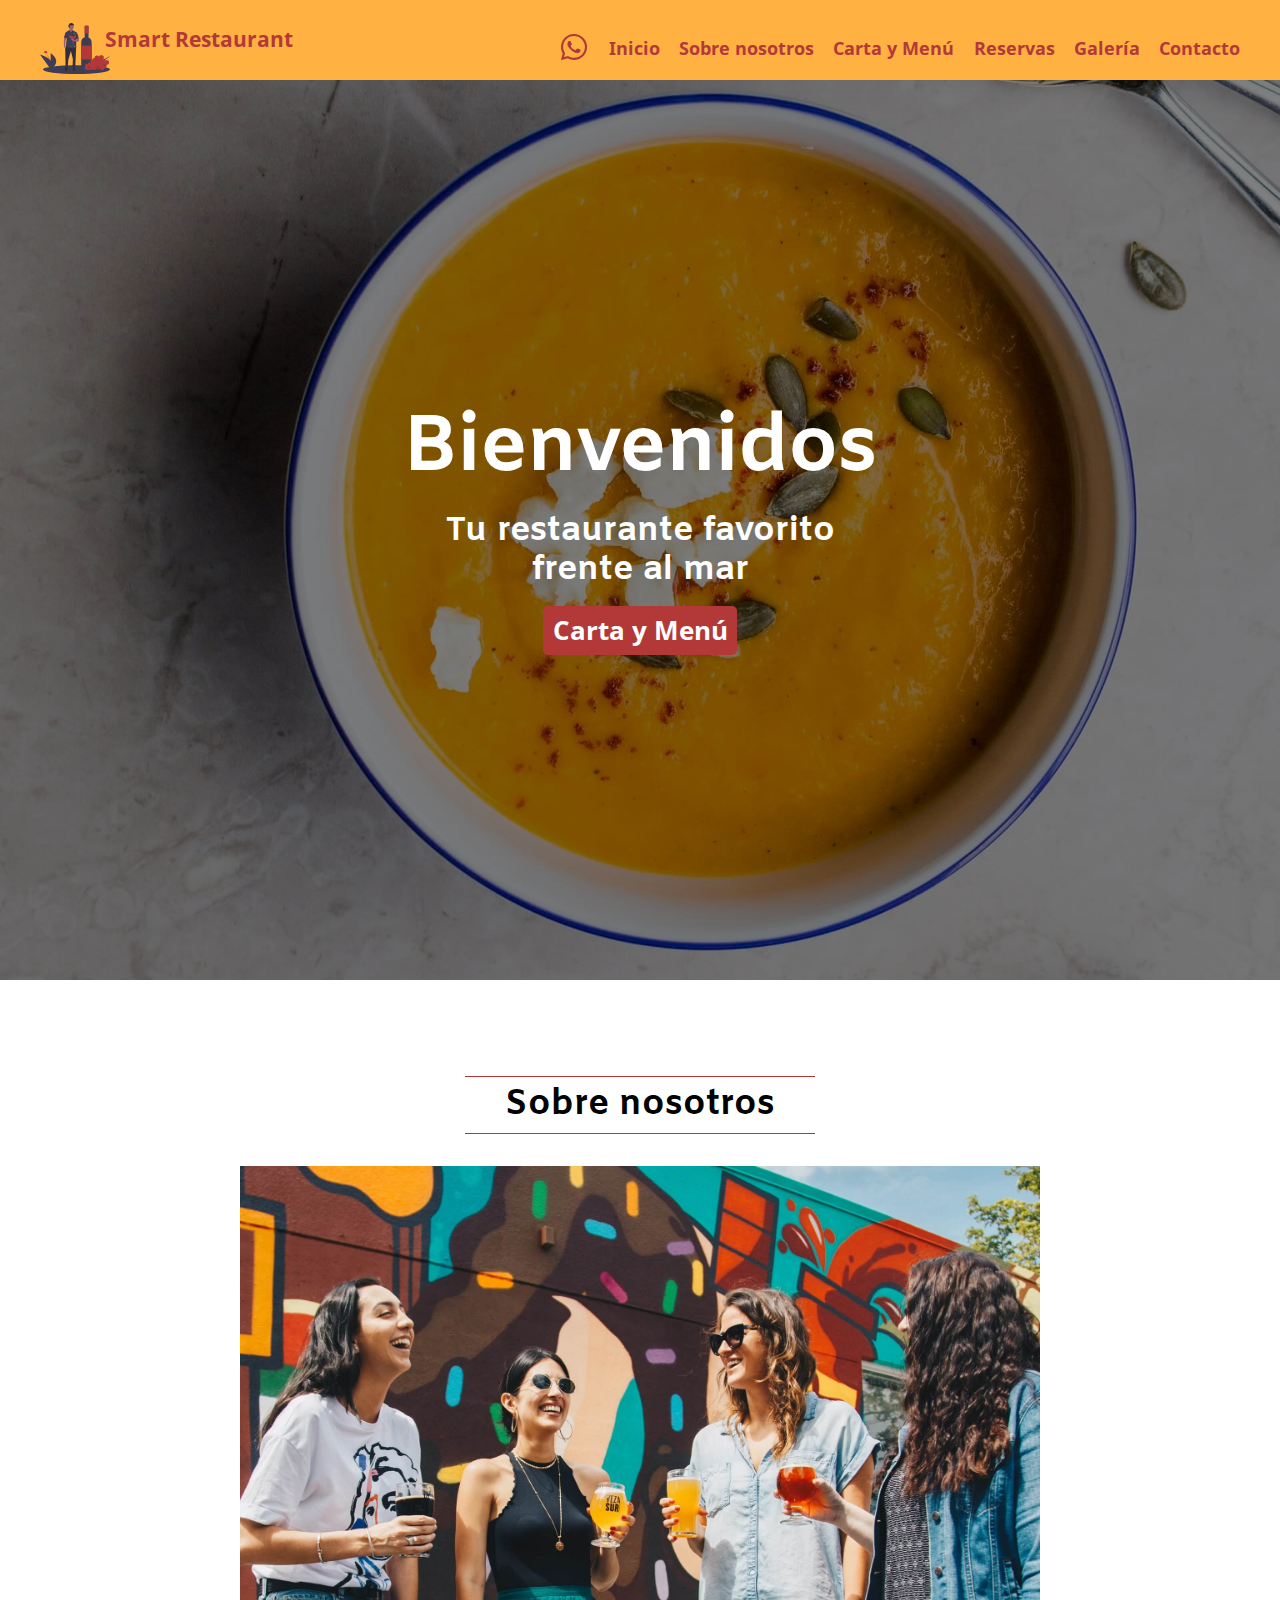
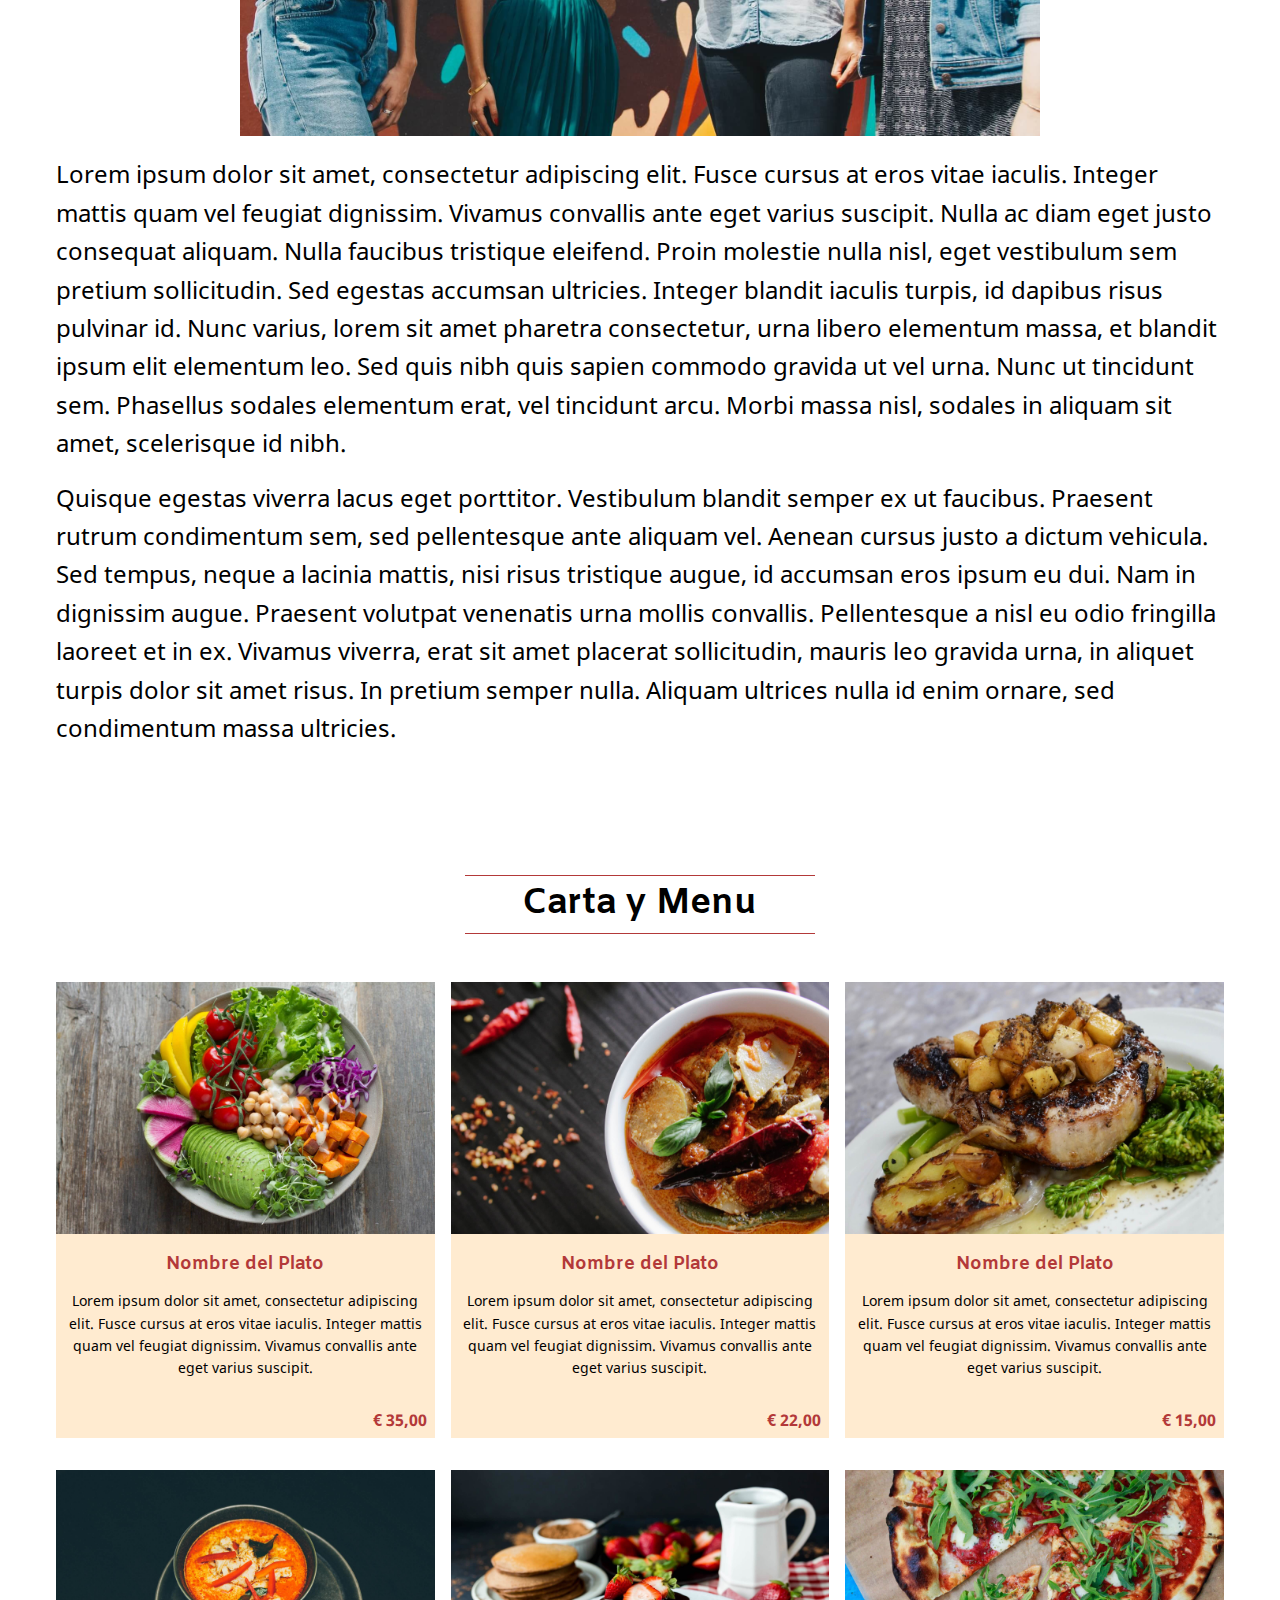
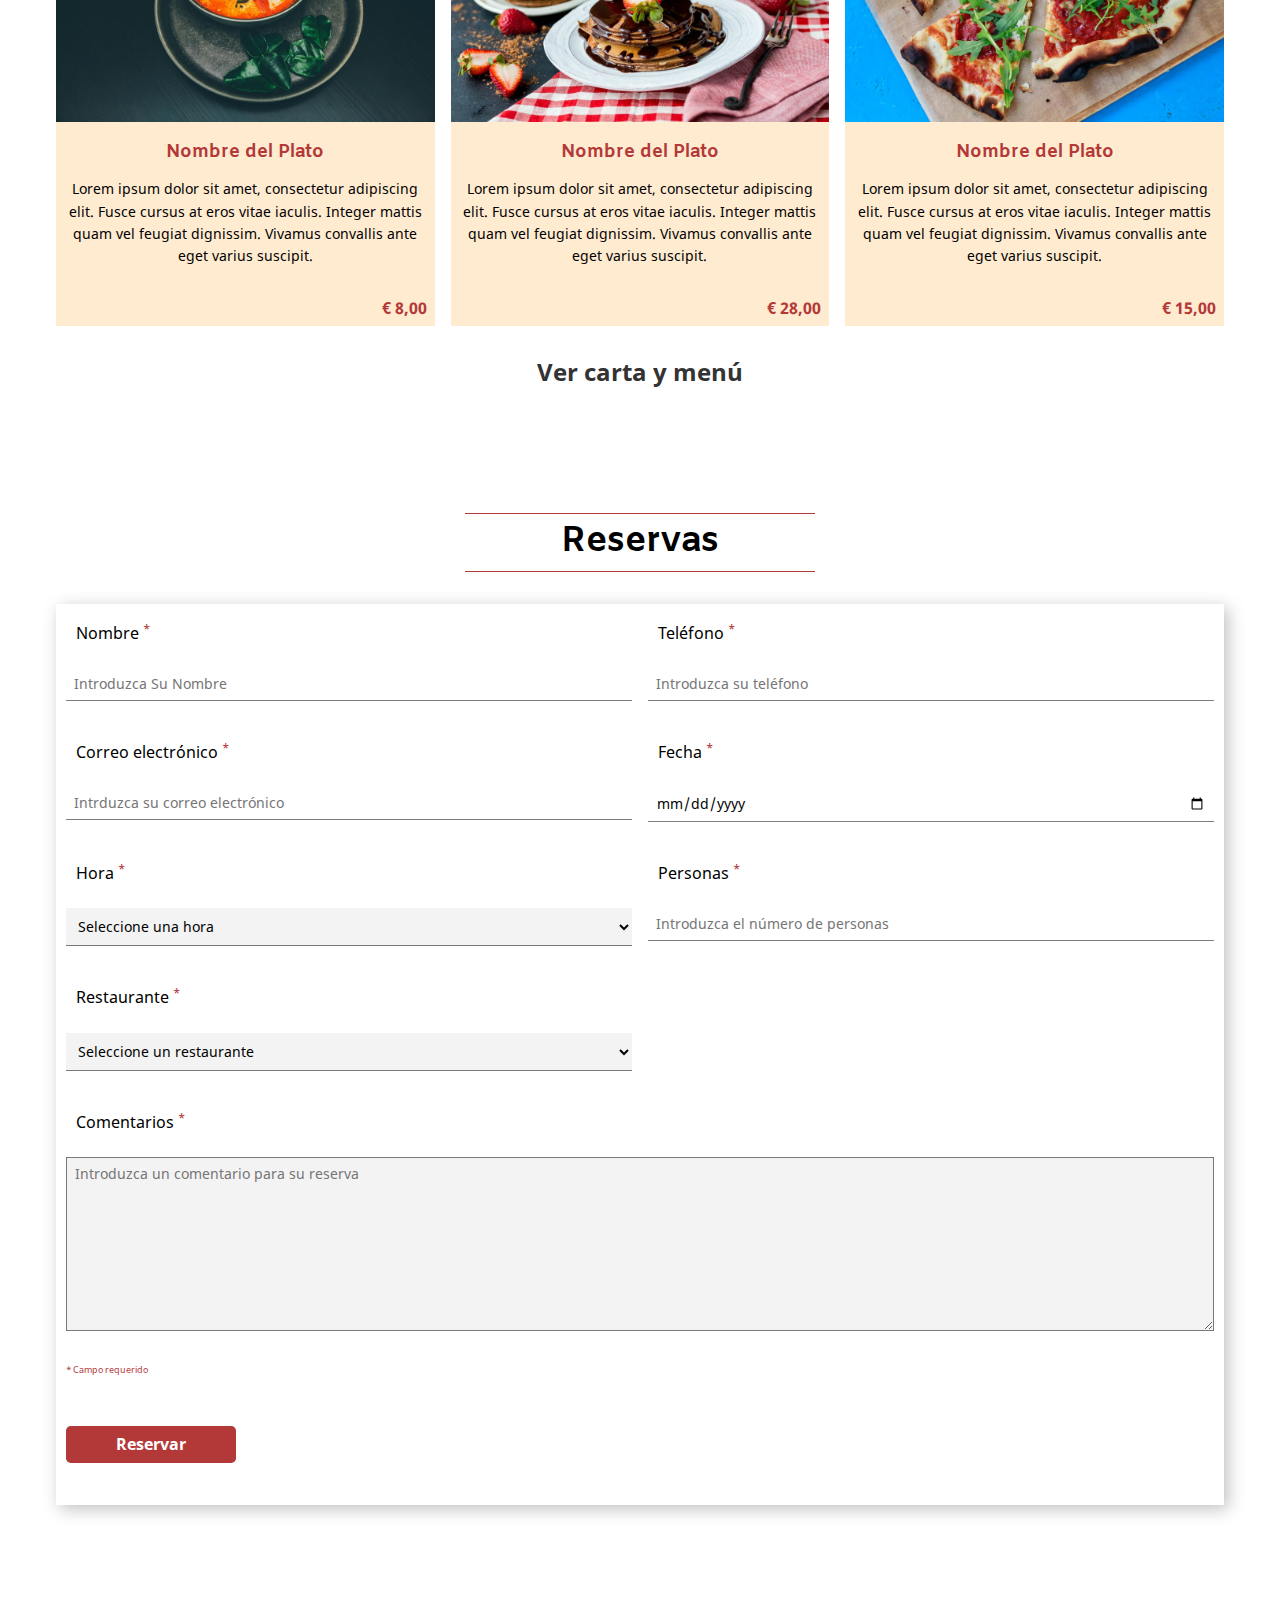
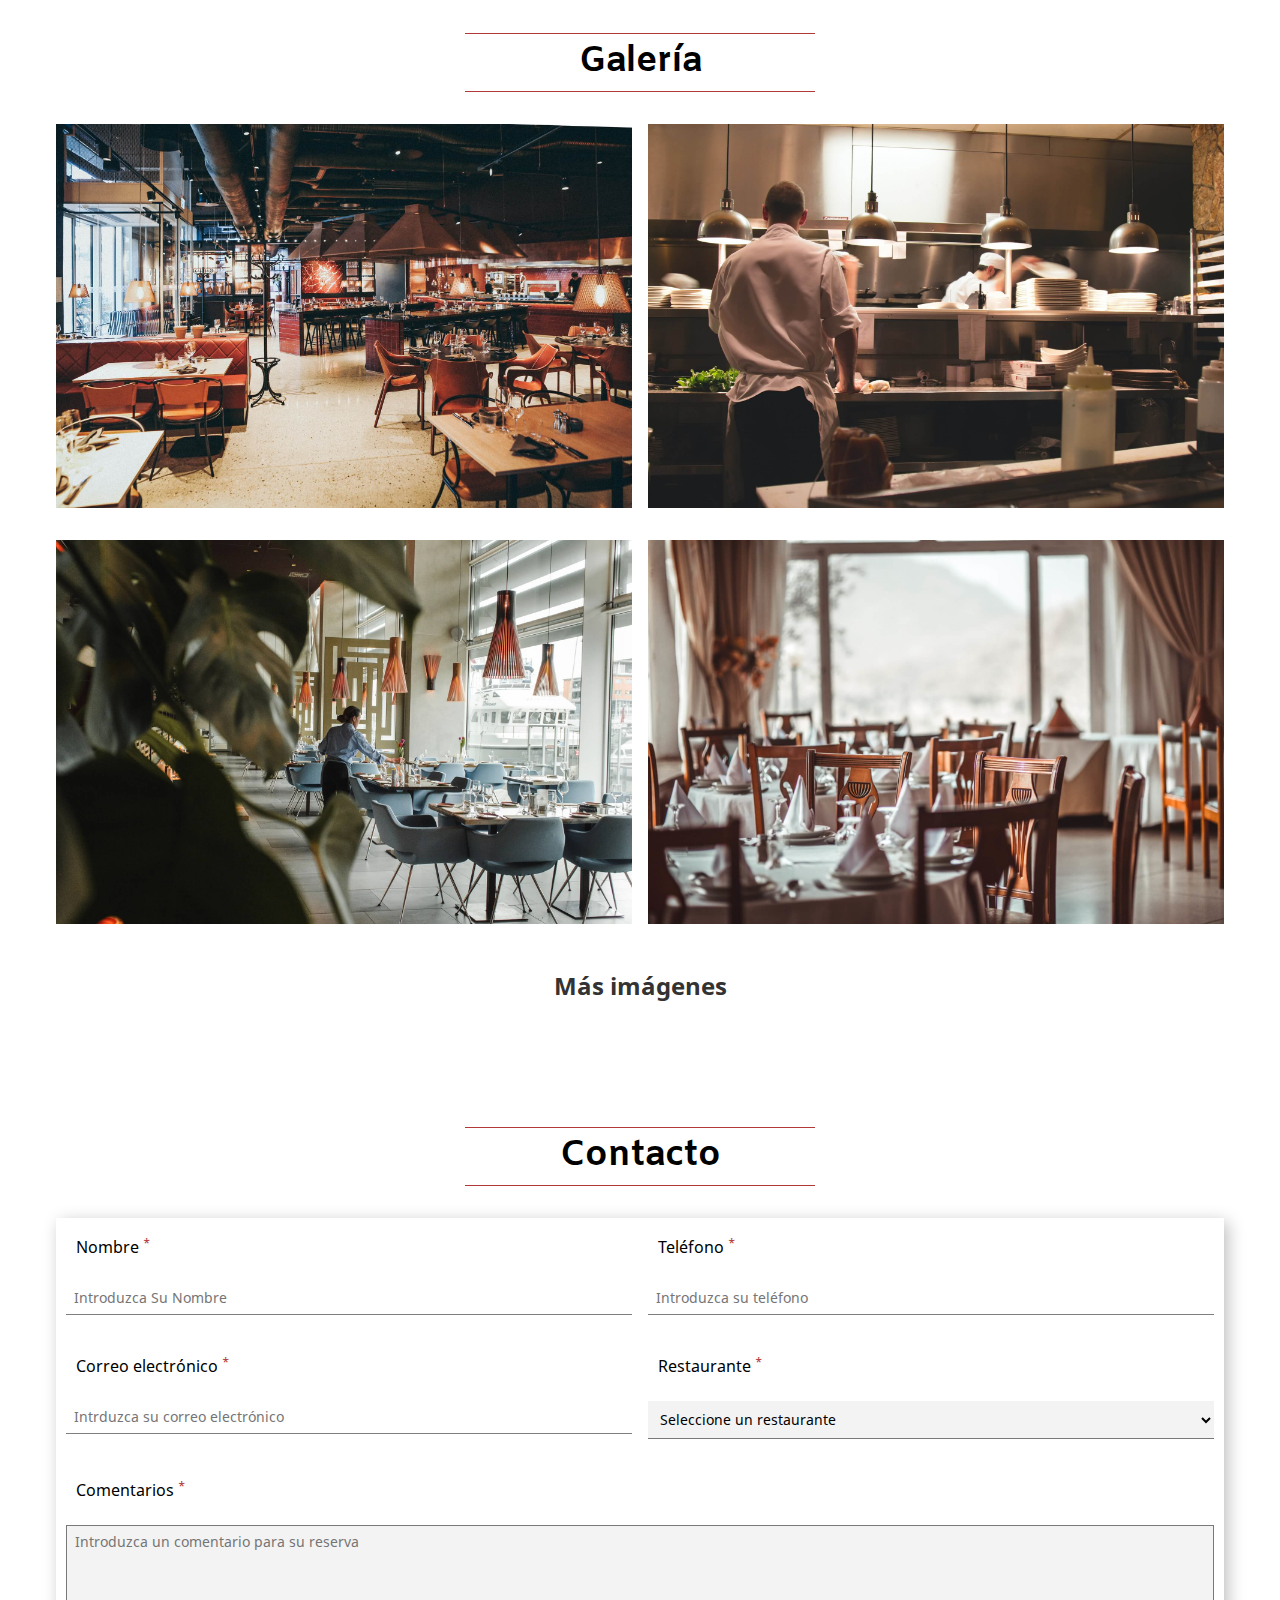
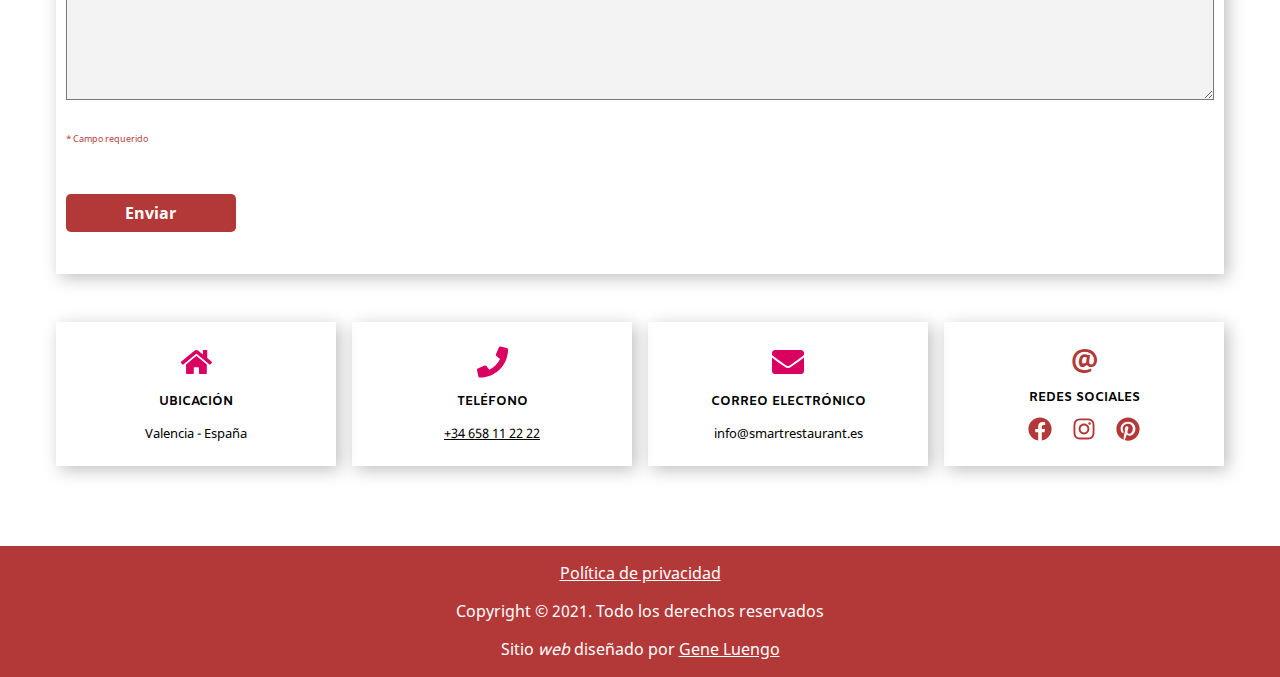
==== commit 5e57927c: "Se termino el diseño responsive en desktop. Se ajustaron cosas en el HTML y el tablet responsive" ====
--- a/index.html
+++ b/index.html
@@ -41,16 +41,16 @@
                         <svg aria-hidden="true" focusable="false" data-prefix="fas" data-icon="bars" class="svg-inline--fa fa-bars fa-w-14" role="img" xmlns="http://www.w3.org/2000/svg" viewBox="0 0 448 512"><path d="M16 132h416c8.837 0 16-7.163 16-16V76c0-8.837-7.163-16-16-16H16C7.163 60 0 67.163 0 76v40c0 8.837 7.163 16 16 16zm0 160h416c8.837 0 16-7.163 16-16v-40c0-8.837-7.163-16-16-16H16c-8.837 0-16 7.163-16 16v40c0 8.837 7.163 16 16 16zm0 160h416c8.837 0 16-7.163 16-16v-40c0-8.837-7.163-16-16-16H16c-8.837 0-16 7.163-16 16v40c0 8.837 7.163 16 16 16z"></path></svg>
                         <svg class="none" xmlns="http://www.w3.org/2000/svg" viewBox="0 0 24 24"><path d="M16.192 6.344L11.949 10.586 7.707 6.344 6.293 7.758 10.535 12 6.293 16.242 7.707 17.656 11.949 13.414 16.192 17.656 17.606 16.242 13.364 12 17.606 7.758z"/></svg>
                     </button>
-                </div>
-            </div>
-            <nav class="menu">
-                <a href="#inicio">Inicio</a>
-                <a href="#acerca">Sobre nosotros</a>
-                <a href="#menu">Carta y Menú</a>
-                <a href="#reservas">Reservas</a>
-                <a href="#galeria">Galería</a>
-                <a href="#contacto">Contacto</a>
-            </nav>
+                    <nav class="menu">
+                        <a href="#inicio">Inicio</a>
+                        <a href="#acerca">Sobre nosotros</a>
+                        <a href="#menu">Carta y Menú</a>
+                        <a href="#reservas">Reservas</a>
+                        <a href="#galeria">Galería</a>
+                        <a href="#contacto">Contacto</a>
+                    </nav>
+                </div>
+            </div>
         </section>
     </header>
 
@@ -66,7 +66,7 @@
         </article>
     </section>
 
-    <section id="acerca" class="about section container">
+    <section id="acerca" class="about section container section_xl">
         <article class="title_about section_title">
             <h2>Sobre nosotros</h2>
         </article>
@@ -79,7 +79,7 @@
         </article>
     </section>
 
-    <section id="menu" class="food section">
+    <section id="menu" class="food section container section_xl">
         <article class="title_food section_title">
             <h2>Carta y Menu</h2>
         </article>
@@ -134,104 +134,72 @@
         <a href="#">Ver carta y menú</a>
     </section>
 
-    <section id="reservas" class="reserve section">
+    <section id="reservas" class="reserve section container section_xl">
         <article class="title_reserve section_title">
             <h2>Reservas</h2>
         </article>
         <article class="form_reserve box_shadow">
             <form>
                 <div class="row_form">
-                    <div class="col_30">
-                        <label for="name_reserve">Nombre <sup class="form_required">*</sup></label>
-                    </div>
-                    <div class="col_70">
-                        <input type="text" id="name_reserve" name="name_reserve" placeholder="Introduzca su nombre" title="Nombre sólo acepta letras y espacios en blanco" pattern="^[A-Za-zÑñÁáÉéÍíÓóÚúÜü\s]+$" required />
-                    </div>
-                </div>
-                <div class="row_form">
-                    <div class="col_30">
-                        <label for="phone_reserve">Teléfono <sup class="form_required">*</sup></label>
-                    </div>
-                    <div class="col_70">
-                        <input type="tel" id="phone_reserve" name="phone_reserve" placeholder="Introduzca su teléfono" title="Teléfono solo acepta números" pattern="^[0-9]{6,15}$" required />
-                    </div>
-                </div>
-                <div class="row_form">
-                    <div class="col_30">
-                        <label for="email_reserve">Correo electrónico <sup class="form_required">*</sup></label>
-                    </div>
-                    <div class="col_70">
-                        <input type="email" id="email_reserve" name="email_reserve" placeholder="Intrduzca su correo electrónico" title="Debe colocar un correo electrónico válido" pattern="^[a-z0-9]+(\.[_a-z0-9]+)*@[a-z0-9-]+(\.[a-z0-9-]+)*(\.[a-z]{2,15})$" required />
-                    </div>
-                </div>
-                <div class="row_form">
-                    <div class="col_30">
-                        <label for="date_reserve">Fecha <sup class="form_required">*</sup></label>
-                    </div>
-                    <div class="col_70">
-                        <input type="date" id="date_reserve" name="date_reserve" title="Debe colocar una fecha válida" required />
-                    </div>
-                </div>
-                <div class="row_form">
-                    <div class="col_30">
-                        <label for="hour_reserve">Hora <sup class="form_required">*</sup></label>
-                    </div>
-                    <div class="col_70">
-                        <select id="hour_reserve" name="hour_reserve" required>
-                            <option value="">Seleccione una hora</option>
-                            <option value="1">1:00</option>
-                            <option value="2">2:00</option>
-                            <option value="3">3:00</option>
-                            <option value="4">4:00</option>
-                            <option value="5">5:00</option>
-                            <option value="6">6:00</option>
-                            <option value="7">7:00</option>
-                            <option value="8">8:00</option>
-                            <option value="9">9:00</option>
-                            <option value="10">10:00</option>
-                            <option value="11">11:00</option>
-                            <option value="12">12:00</option>
-                            <option value="13">13:00</option>
-                            <option value="14">14:00</option>
-                            <option value="15">15:00</option>
-                            <option value="16">16:00</option>
-                            <option value="17">17:00</option>
-                            <option value="18">18:00</option>
-                            <option value="19">19:00</option>
-                            <option value="20">20:00</option>
-                            <option value="21">21:00</option>
-                            <option value="22">22:00</option>
-                            <option value="23">23:00</option>
-                            <option value="24">24:00</option>
-                        </select>
-                    </div>
-                </div>
-                <div class="row_form">
-                    <div class="col_30">
-                        <label for="persons_reserve">Personas <sup class="form_required">*</sup></label>
-                    </div>
-                    <div class="col_70">
-                        <input type="number" id="persons_reserve" name="persons_reserve" placeholder="Introduzca el número de personas" min="1" title="Personas solo acepta números" required />
-                    </div>
-                </div>
-                <div class="row_form">
-                    <div class="col_30">
-                        <label for="restaurant_reserve">Restaurante <sup class="form_required">*</sup></label>
-                    </div>
-                    <div class="col_70">
-                        <select id="restaurant_reserve" name="restaurant_reserve" required>
-                            <option value="">Seleccione un restaurante</option>
-                            <option value="smart">Smart Restaurant</option>
-                        </select>
-                    </div>
-                </div>
-                <div class="row_form">
-                    <div class="col_30">
-                        <label for="comments_reserve">Comentarios <sup class="form_required">*</sup></label>
-                    </div>
-                    <div class="col_70">
-                        <textarea id="comments_reserve" name="comments_reserve" cols="50" rows="10" placeholder="Introduzca un comentario para su reserva" title="Este campo no puede estar vacío" required></textarea>
-                    </div>
+                    <label for="name_reserve">Nombre <sup class="form_required">*</sup></label>
+                    <input type="text" id="name_reserve" name="name_reserve" placeholder="Introduzca su nombre" title="Nombre sólo acepta letras y espacios en blanco" pattern="^[A-Za-zÑñÁáÉéÍíÓóÚúÜü\s]+$" required />
+                </div>
+                <div class="row_form">
+                    <label for="phone_reserve">Teléfono <sup class="form_required">*</sup></label>
+                    <input type="tel" id="phone_reserve" name="phone_reserve" placeholder="Introduzca su teléfono" title="Teléfono solo acepta números" pattern="^[0-9]{6,15}$" required />
+                </div>
+                <div class="row_form">
+                    <label for="email_reserve">Correo electrónico <sup class="form_required">*</sup></label>
+                    <input type="email" id="email_reserve" name="email_reserve" placeholder="Intrduzca su correo electrónico" title="Debe colocar un correo electrónico válido" pattern="^[a-z0-9]+(\.[_a-z0-9]+)*@[a-z0-9-]+(\.[a-z0-9-]+)*(\.[a-z]{2,15})$" required />
+                </div>
+                <div class="row_form">
+                    <label for="date_reserve">Fecha <sup class="form_required">*</sup></label>
+                    <input type="date" id="date_reserve" name="date_reserve" title="Debe colocar una fecha válida" required />
+                </div>
+                <div class="row_form">
+                    <label for="hour_reserve">Hora <sup class="form_required">*</sup></label>
+                    <select id="hour_reserve" name="hour_reserve" required>
+                        <option value="">Seleccione una hora</option>
+                        <option value="1">1:00</option>
+                        <option value="2">2:00</option>
+                        <option value="3">3:00</option>
+                        <option value="4">4:00</option>
+                        <option value="5">5:00</option>
+                        <option value="6">6:00</option>
+                        <option value="7">7:00</option>
+                        <option value="8">8:00</option>
+                        <option value="9">9:00</option>
+                        <option value="10">10:00</option>
+                        <option value="11">11:00</option>
+                        <option value="12">12:00</option>
+                        <option value="13">13:00</option>
+                        <option value="14">14:00</option>
+                        <option value="15">15:00</option>
+                        <option value="16">16:00</option>
+                        <option value="17">17:00</option>
+                        <option value="18">18:00</option>
+                        <option value="19">19:00</option>
+                        <option value="20">20:00</option>
+                        <option value="21">21:00</option>
+                        <option value="22">22:00</option>
+                        <option value="23">23:00</option>
+                        <option value="24">24:00</option>
+                    </select>
+                </div>
+                <div class="row_form">
+                    <label for="persons_reserve">Personas <sup class="form_required">*</sup></label>
+                    <input type="number" id="persons_reserve" name="persons_reserve" placeholder="Introduzca el número de personas" min="1" title="Personas solo acepta números" required />
+                </div>
+                <div class="row_form">
+                    <label for="restaurant_reserve">Restaurante <sup class="form_required">*</sup></label>
+                    <select id="restaurant_reserve" name="restaurant_reserve" required>
+                        <option value="">Seleccione un restaurante</option>
+                        <option value="smart">Smart Restaurant</option>
+                    </select>
+                </div>
+                <div class="row_form text_area">
+                    <label for="comments_reserve">Comentarios <sup class="form_required">*</sup></label>
+                    <textarea id="comments_reserve" name="comments_reserve" cols="50" rows="10" placeholder="Introduzca un comentario para su reserva" title="Este campo no puede estar vacío" required></textarea>
                 </div>
                 <p class="text_required">* Campo requerido</p>
                 <input class="btn form_btn" type="submit" value="Reservar" />
@@ -246,7 +214,7 @@
         </article>
     </section>
 
-    <section id="galeria" class="gallery section">
+    <section id="galeria" class="gallery section container section_xl">
         <article class="title_gallery section_title">
             <h2>Galería</h2>
         </article>
@@ -259,54 +227,34 @@
         <a href="#">Más imágenes</a>
     </section>
 
-    <section id="contacto" class="contact section">
+    <section id="contacto" class="contact section container section_xl">
         <article class="title_contact section_title">
             <h2>Contacto</h2>
         </article>
         <article class="contact_form box_shadow">
             <form>
                 <div class="row_form">
-                    <div class="col_30">
-                        <label for="name_contact">Nombre <sup>*</sup></label>
+                    <label for="name_contact">Nombre <sup>*</sup></label>
+                    <input type="text" id="name_contact" name="name_contact" placeholder="Introduzca su nombre" title="Nombre sólo acepta letras y espacios en blanco" pattern="^[A-Za-zÑñÁáÉéÍíÓóÚúÜü\s]+$" required />
                     </div>
-                    <div class="col_70">
-                        <input type="text" id="name_contact" name="name_contact" placeholder="Introduzca su nombre" title="Nombre sólo acepta letras y espacios en blanco" pattern="^[A-Za-zÑñÁáÉéÍíÓóÚúÜü\s]+$" required />
-                    </div>
-                </div>
-                <div class="row_form">
-                    <div class="col_30">
-                        <label for="phone_contact">Teléfono <sup>*</sup></label>
-                    </div>
-                    <div class="col_70">
-                        <input type="tel" id="phone_contact" name="phone_contact" placeholder="Introduzca su teléfono" title="Teléfono solo acepta números" pattern="^[0-9]{6,15}$" required />
-                    </div>
-                </div>
-                <div class="row_form">
-                    <div class="col col_30">
-                        <label for="email_contact">Correo electrónico <sup>*</sup></label>
-                    </div>
-                    <div class="col_70">
-                        <input type="email" id="email_contact" name="email_contact" placeholder="Intrduzca su correo electrónico" title="Debe colocar un correo electrónico válido" pattern="^[a-z0-9]+(\.[_a-z0-9]+)*@[a-z0-9-]+(\.[a-z0-9-]+)*(\.[a-z]{2,15})$" required />
-                    </div>
-                </div>
-                <div class="row_form">
-                    <div class="col_30">
-                        <label for="restaurant_contact">Restaurante <sup>*</sup></label>
-                    </div>
-                    <div class="col_70">
-                        <select id="restaurant_contact" name="restaurant_contact" required>
-                            <option value="">Seleccione un restaurante</option>
-                            <option value="smart">Smart Restaurant</option>
-                        </select>
-                    </div>
-                </div>
-                <div class="row_form">
-                    <div class="col_30">
-                        <label for="comments_contact">Comentarios <sup>*</sup></label>
-                    </div>
-                    <div class="col_70">
-                        <textarea id="comments_contact" name="comments_contact" cols="50" rows="10" placeholder="Introduzca un comentario para su reserva" title="Este campo no puede estar vacío" required></textarea>
-                    </div>
+                <div class="row_form">
+                    <label for="phone_contact">Teléfono <sup>*</sup></label>
+                    <input type="tel" id="phone_contact" name="phone_contact" placeholder="Introduzca su teléfono" title="Teléfono solo acepta números" pattern="^[0-9]{6,15}$" required />
+                </div>
+                <div class="row_form">
+                    <label for="email_contact">Correo electrónico <sup>*</sup></label>
+                    <input type="email" id="email_contact" name="email_contact" placeholder="Intrduzca su correo electrónico" title="Debe colocar un correo electrónico válido" pattern="^[a-z0-9]+(\.[_a-z0-9]+)*@[a-z0-9-]+(\.[a-z0-9-]+)*(\.[a-z]{2,15})$" required />
+                </div>
+                <div class="row_form">
+                    <label for="restaurant_contact">Restaurante <sup>*</sup></label>
+                    <select id="restaurant_contact" name="restaurant_contact" required>
+                        <option value="">Seleccione un restaurante</option>
+                        <option value="smart">Smart Restaurant</option>
+                    </select>
+                </div>
+                <div class="row_form text_area">
+                    <label for="comments_contact">Comentarios <sup>*</sup></label>
+                    <textarea id="comments_contact" name="comments_contact" cols="50" rows="10" placeholder="Introduzca un comentario para su reserva" title="Este campo no puede estar vacío" required></textarea>
                 </div>
                 <p class="text_required">* Campo requerido</p>
                 <input class="btn form_btn" type="submit" value="Enviar" />
--- a/css/styles.css
+++ b/css/styles.css
@@ -526,16 +526,7 @@
         clear: both;
     }
 
-    .col_30,
-    .col_70{ float: left; }
-
-    .col_30{
-        width: 30%;
-        margin-top: 1rem;
-        margin-bottom: 1rem;
-    }
-
-    .col_70{ width: 70%; }
+    .text_required{ margin-top: 0; }
 
     /*  Site styles  */
     /*  Header  */
@@ -573,15 +564,31 @@
         gap: 1rem;
     }
 
-    .food a{ grid-column: span 2; }
-
     .title_food{
         grid-column: span 2;
     }
+
+    .food a{ grid-column: span 2; }
 
     .card_food p{
         padding-left: 5px;
         padding-right: 5px;
+    }
+
+    /*  Reserve  */
+    .form_reserve form{
+        display: grid;
+        grid-template-columns: 1fr 1fr;
+        gap: 1rem;
+    }
+
+    .form_reserve form .text_area{
+        grid-column: 1 / 3;
+    }
+
+    .form_reserve form .btn{
+        width: 30%;
+        grid-column: 1 / 2;
     }
 
     /*  Gallery  */
@@ -592,6 +599,19 @@
     }
 
     /*  Contact  */
+    .contact_form form{
+        display: grid;
+        grid-template-columns: 1fr 1fr;
+        gap: 1rem;
+    }
+
+    .contact_form form .text_area{ grid-column: 1 / 3; }
+
+    .contact_form form .btn{
+        width: 30%;
+        grid-column: 1 / 2;
+    }
+
     .cards_contact{
         display: grid;
         grid-template-columns: 1fr 1fr;
@@ -606,6 +626,84 @@
 
 @media screen and (min-width: 992px){
 
-
+    /*  Utilities  */
+    .section_xl{ padding-top: var(--header_height); }
+
+    .section_title{ width: 350px; }
+
+    /*  Site styles  */
+    /*  Header  */
+    .header{
+        position: sticky;
+        top: 0;
+    }
+
+    .header_container .logo > a{ font-size: 1.3rem; }
+
+    .header_icons .whatsapp_btn > svg{
+        width: 30px;
+        height: 30px;
+        margin-right: 10px;
+    }
+
+    .menu_btn{ display: none; }
+
+    .menu{
+        position: static;
+        opacity: 1;
+        pointer-events: visible;
+        flex-direction: row;
+        width: auto;
+        border-bottom: 0;
+    }
+
+    .menu a{
+        padding: 0 0.6rem;
+    }
+
+    .menu a:last-child{ padding-right: 0; }
+
+    .menu a:hover{ background-color: transparent; }
+
+    /*  Home  */
+    /*  Hero image  */
+    .hero_image_title{ font-size: 4.93rem; }
+
+    .hero_image_subtitle{ font-size: 2.125rem; }
+
+    .hero_image_content a{ font-size: 1.6rem; }
+
+    /*  About  */
+    .title_about h2{ font-size: 2.2rem; }
+
+    .text_about p{ font-size: 1.5rem; }
+
+    /*  Food  */
+    .title_food h2{ font-size: 2.2rem; }
+
+    .food{ grid-template-columns: repeat(3, 1fr); }
+
+    .title_food{ grid-column: span 3; }
+
+    .food a{
+        grid-column: span 3;
+        font-size: 1.5rem;
+    }
+
+    /*  Reserve  */
+    .title_reserve h2{ font-size: 2.2rem; }
+
+    /*  Gallery  */
+    .title_gallery h2{ font-size: 2.2rem; }
+
+    .gallery a{ font-size: 1.5rem; }
+
+    /*  Contact */
+    .title_contact h2{ font-size: 2.2rem; }
+
+    .cards_contact{ grid-template-columns: repeat(4,1fr); }
+
+    /*  Footer  */
+    .footer{ margin-bottom: 0; }
 
 }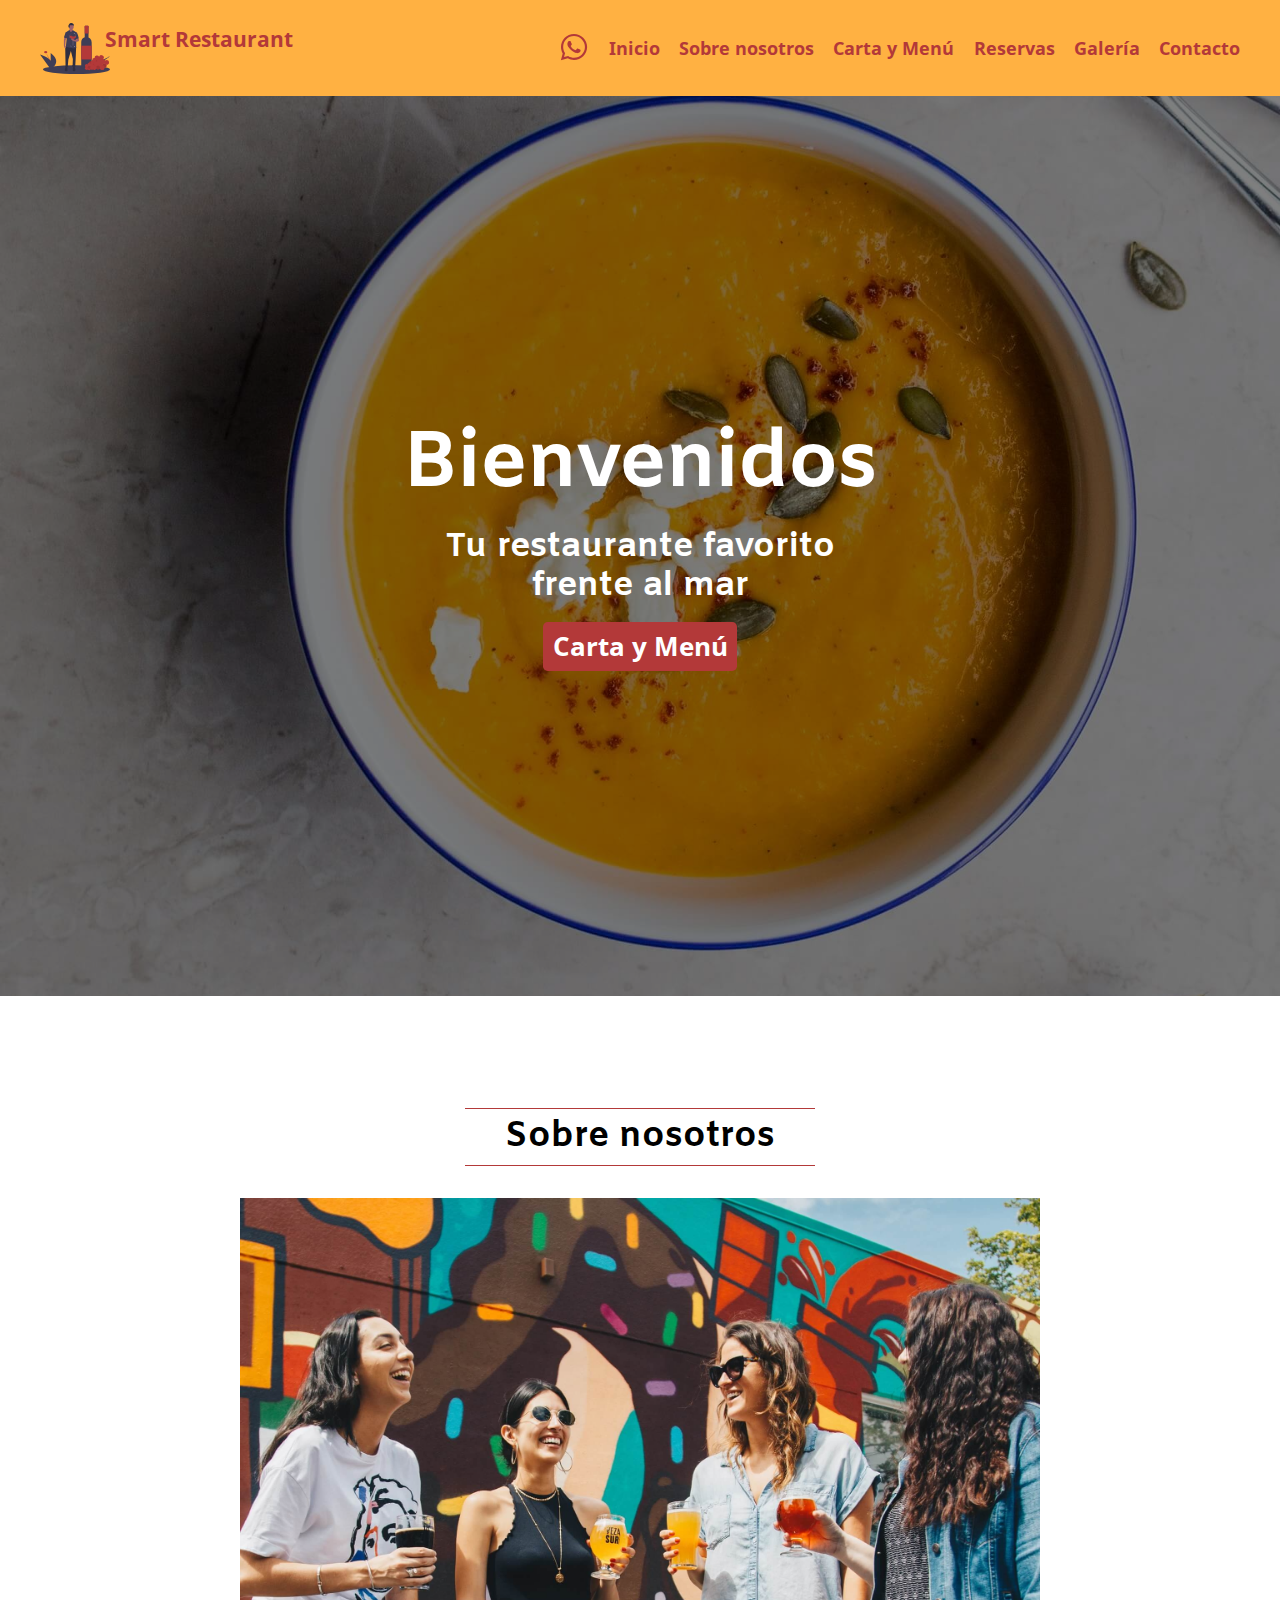
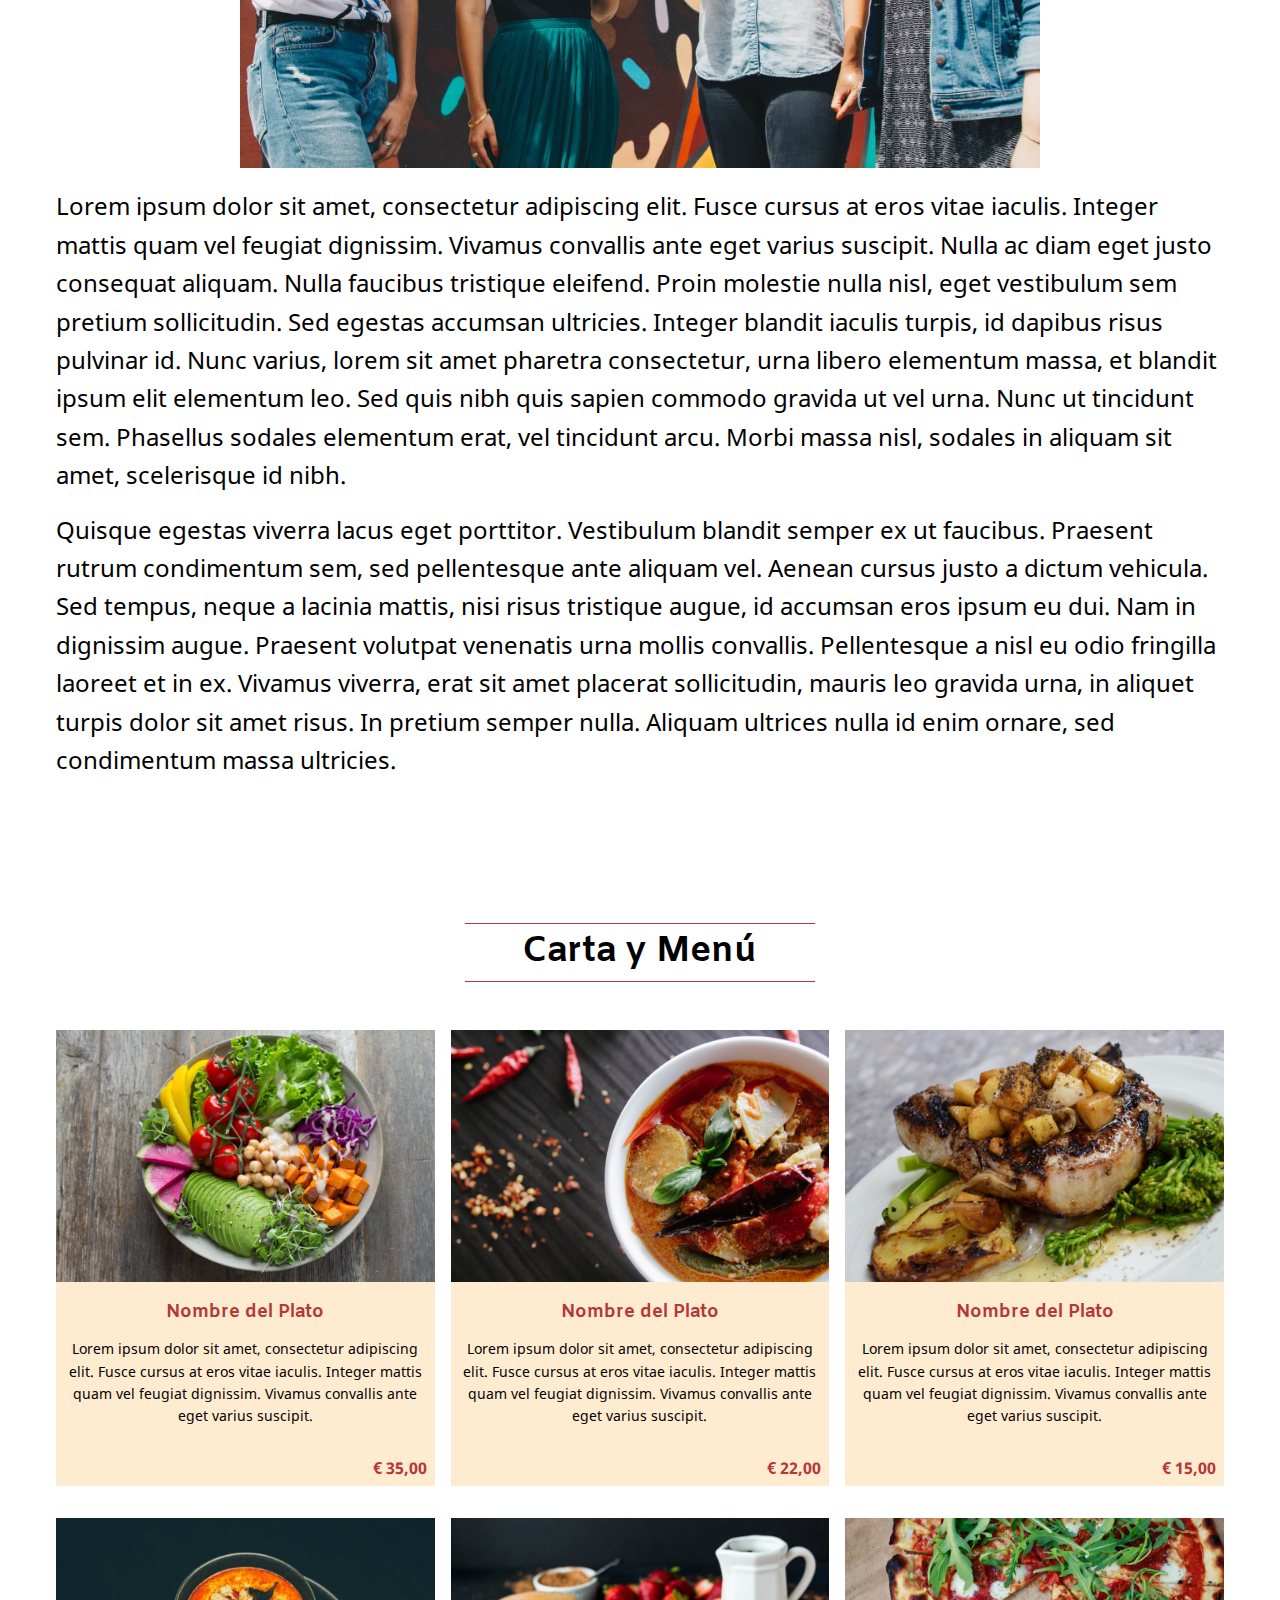
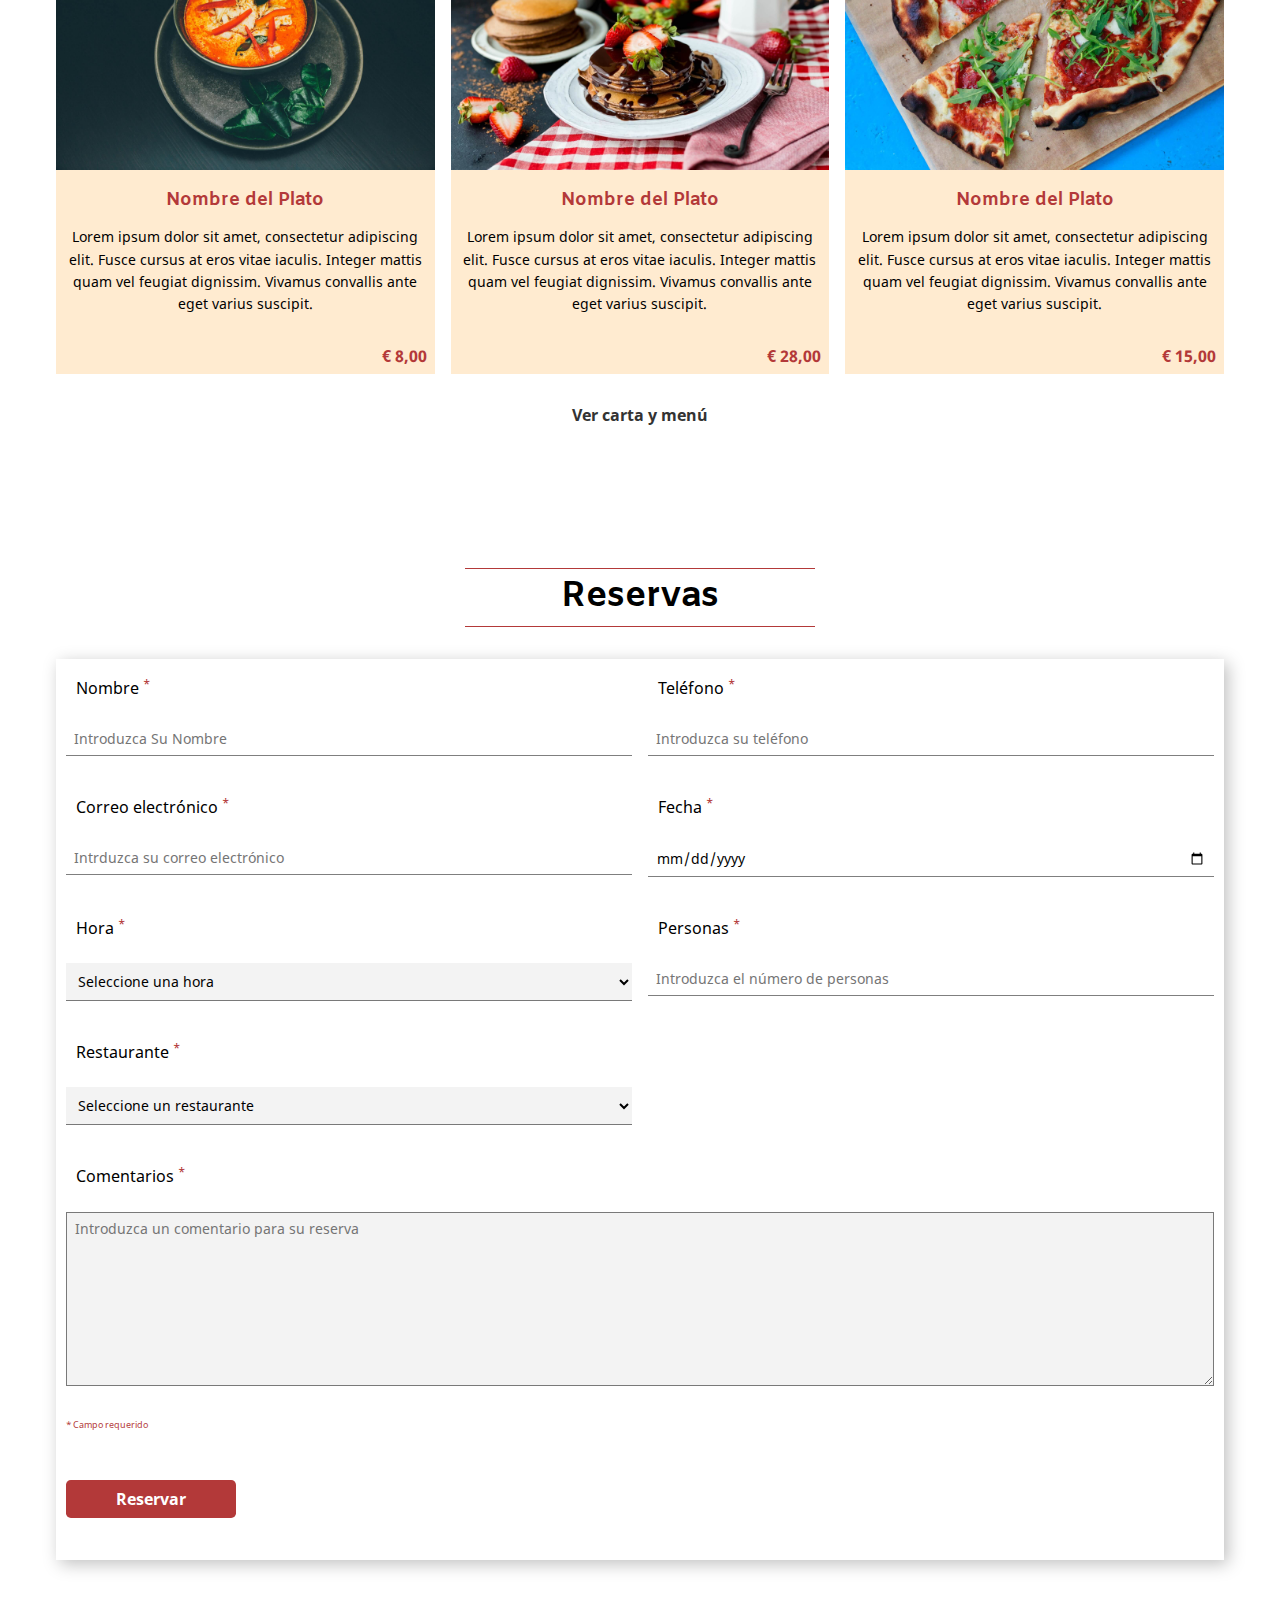
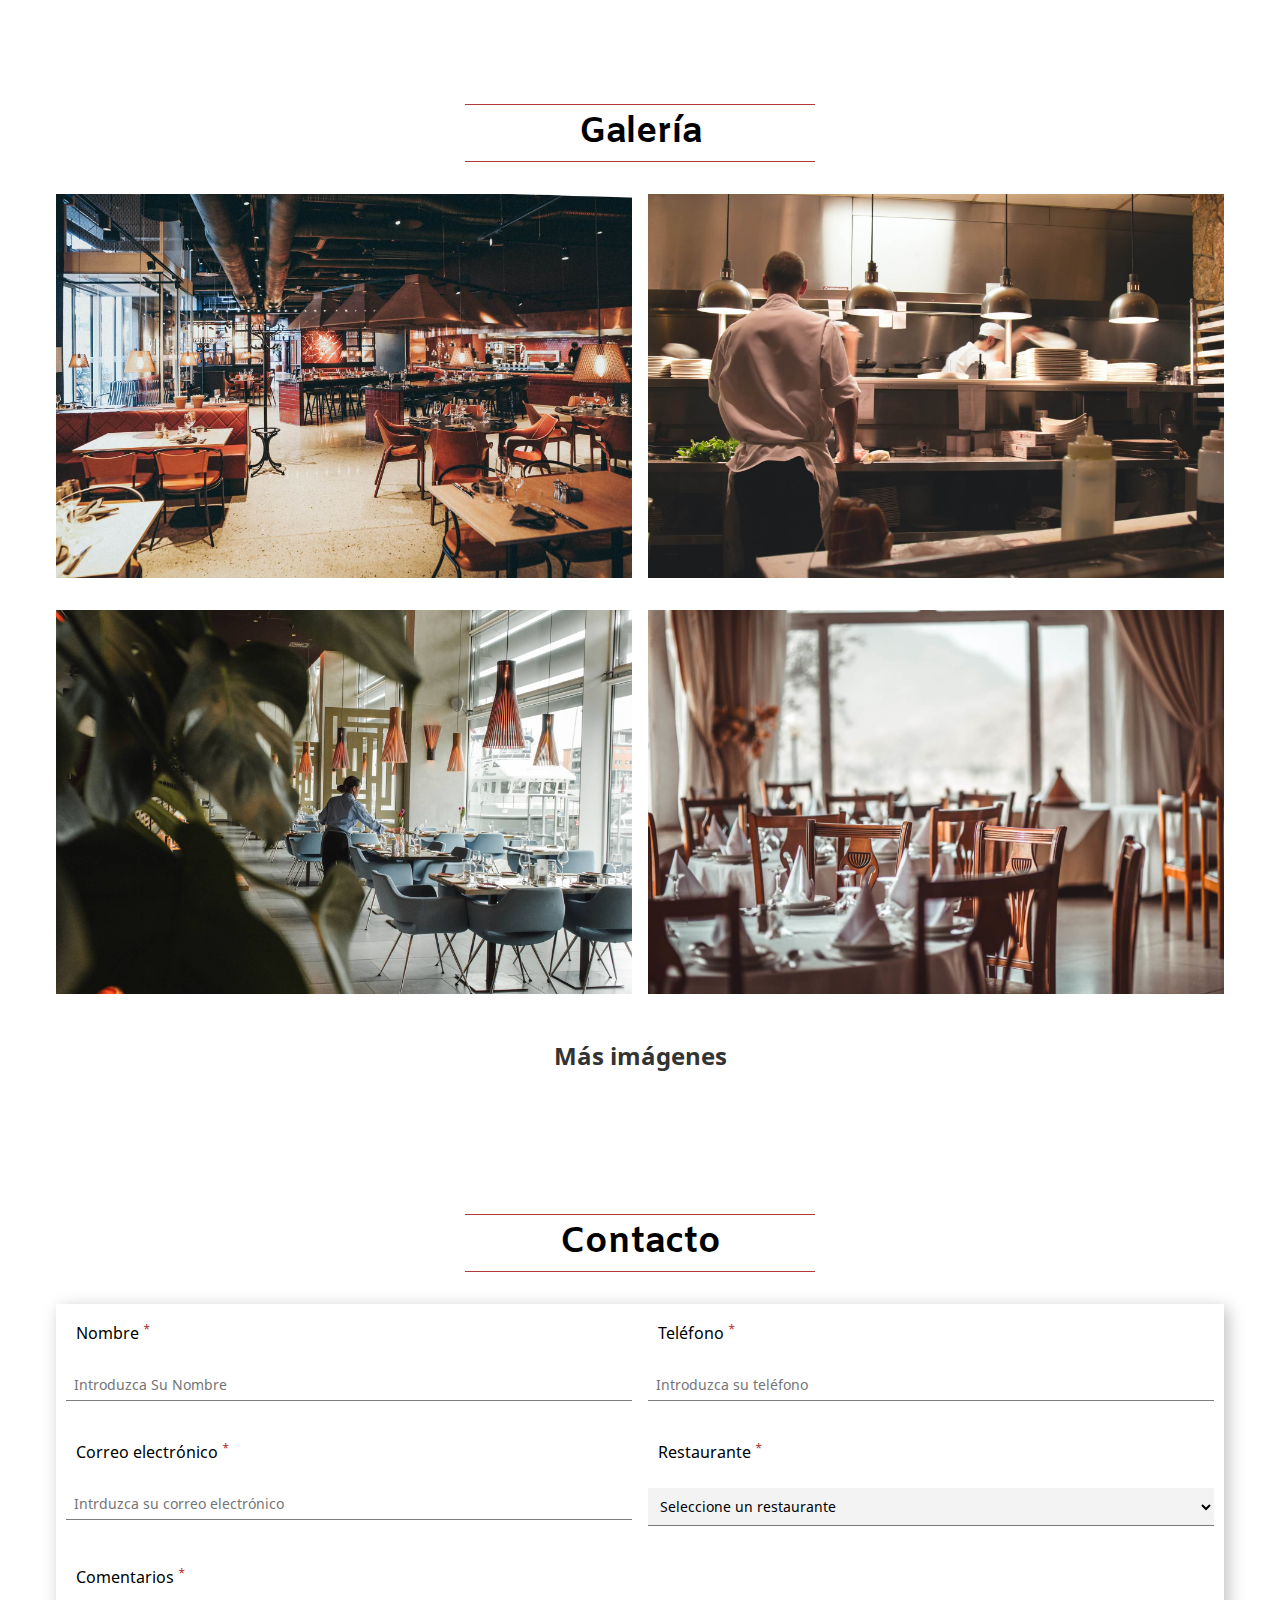
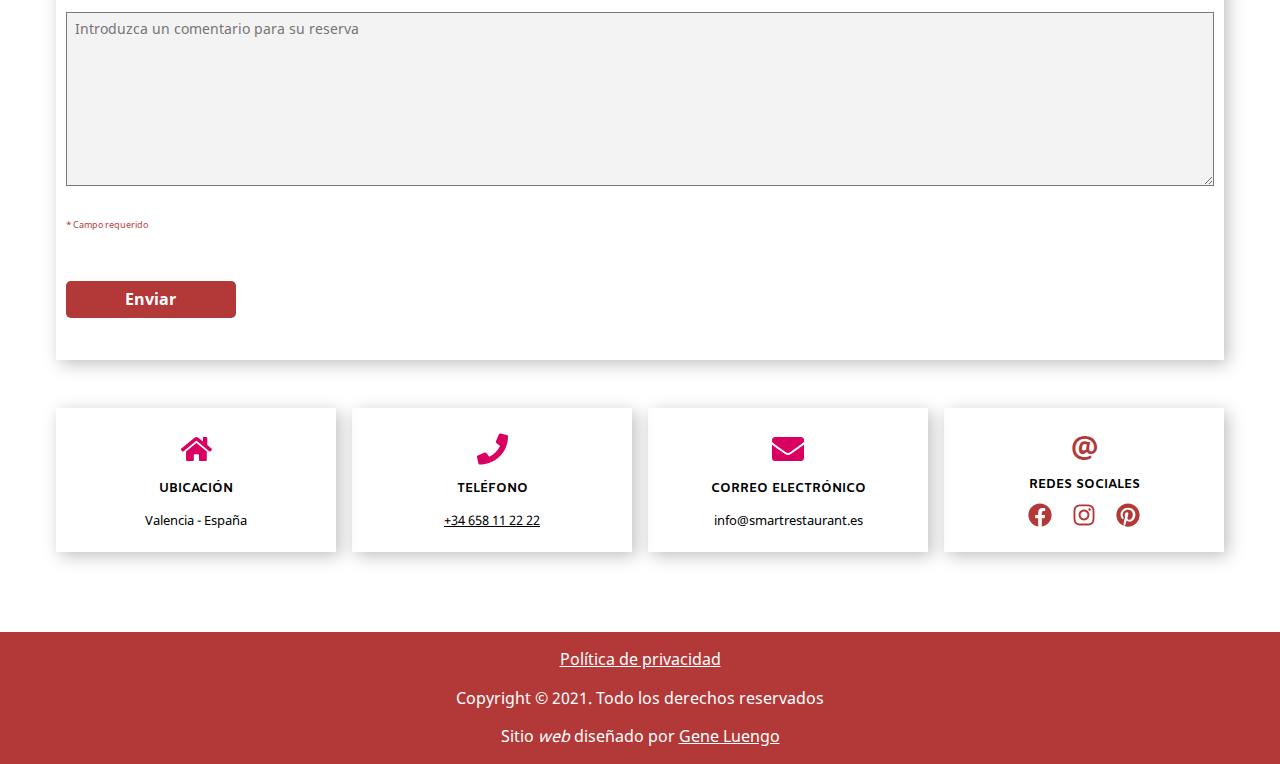
==== commit c8ed1fc0: "Se crea la subpágina full_menu, se terminan los estilos en móvil. Se ajustan cosas en el html princi" ====
--- a/index.html
+++ b/index.html
@@ -81,7 +81,7 @@
 
     <section id="menu" class="food section container section_xl">
         <article class="title_food section_title">
-            <h2>Carta y Menu</h2>
+            <h2>Carta y Menú</h2>
         </article>
         <article class="info_food">
             <div class="card_food">
@@ -131,7 +131,7 @@
                 <small>€ 15,00</small>
             </div>
         </article>
-        <a href="#">Ver carta y menú</a>
+        <a class="link" href="./full_menu.html">Ver carta y menú</a>
     </section>
 
     <section id="reservas" class="reserve section container section_xl">
@@ -224,7 +224,7 @@
             <img src="./assets/img/gallery-3.jpg" alt="Nuestro restaurant" title="Nuestro restaurant" />
             <img src="./assets/img/gallery-4.jpg" alt="Nuestro restaurant" title="Nuestro restaurant" />
         </article>
-        <a href="#">Más imágenes</a>
+        <a class="link" href="./full_galeria.html">Más imágenes</a>
     </section>
 
     <section id="contacto" class="contact section container section_xl">
--- a/css/styles.css
+++ b/css/styles.css
@@ -155,6 +155,23 @@
     color: var(--black_first_color);
 }
 
+.plates:not(.plates:last-child){
+    margin-top: 1rem;
+    margin-bottom: 2rem;
+}
+
+.plate{
+    padding: 1rem;
+    border: thin solid var(--first_color);
+    display: flex;
+    justify-content: space-between;
+    align-items: center;
+}
+
+.plate:not(.plate:last-child){
+    margin-bottom: 1rem;
+}
+
 .info_food{ margin-bottom: 1rem; }
 
 /*  Estilos generales de los formularios  */
@@ -368,7 +385,7 @@
 }
 
 /*  Food  */
-.food a{
+.food .link{
     display: block;
     text-align: center;
     color: var(--black_second_color);
@@ -377,9 +394,13 @@
     font-weight: 700;
 }
 
-.food a:hover{
+.food .link:hover{
     color: var(--black_first_color);
     text-decoration: underline;
+}
+
+.food .btn_link{
+    text-align: center;
 }
 
 .title_food{ margin-bottom: 2rem; }
@@ -626,6 +647,11 @@
 
 @media screen and (min-width: 992px){
 
+    /*  Custom properties  */
+    :root{
+        --header_height: 6rem;
+    }
+
     /*  Utilities  */
     .section_xl{ padding-top: var(--header_height); }
 
@@ -636,6 +662,7 @@
     .header{
         position: sticky;
         top: 0;
+        height: var(--header_height);
     }
 
     .header_container .logo > a{ font-size: 1.3rem; }
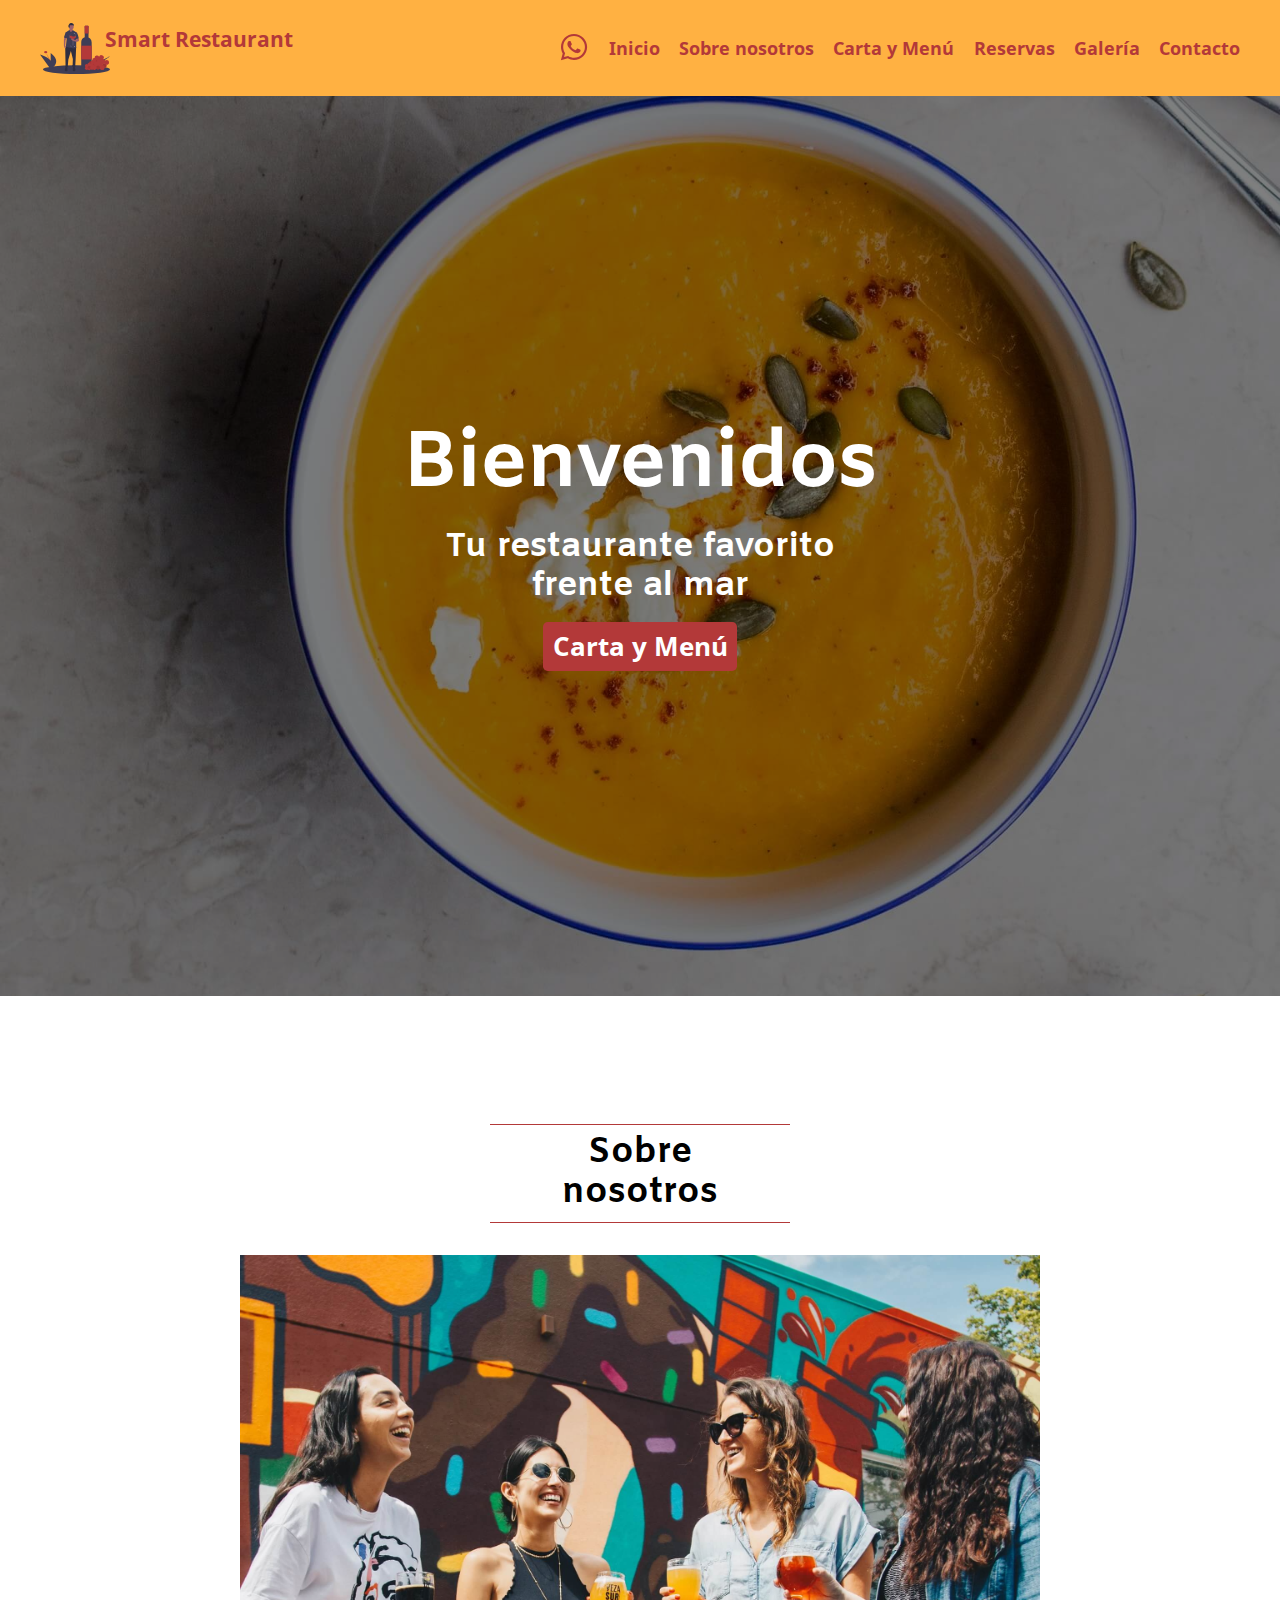
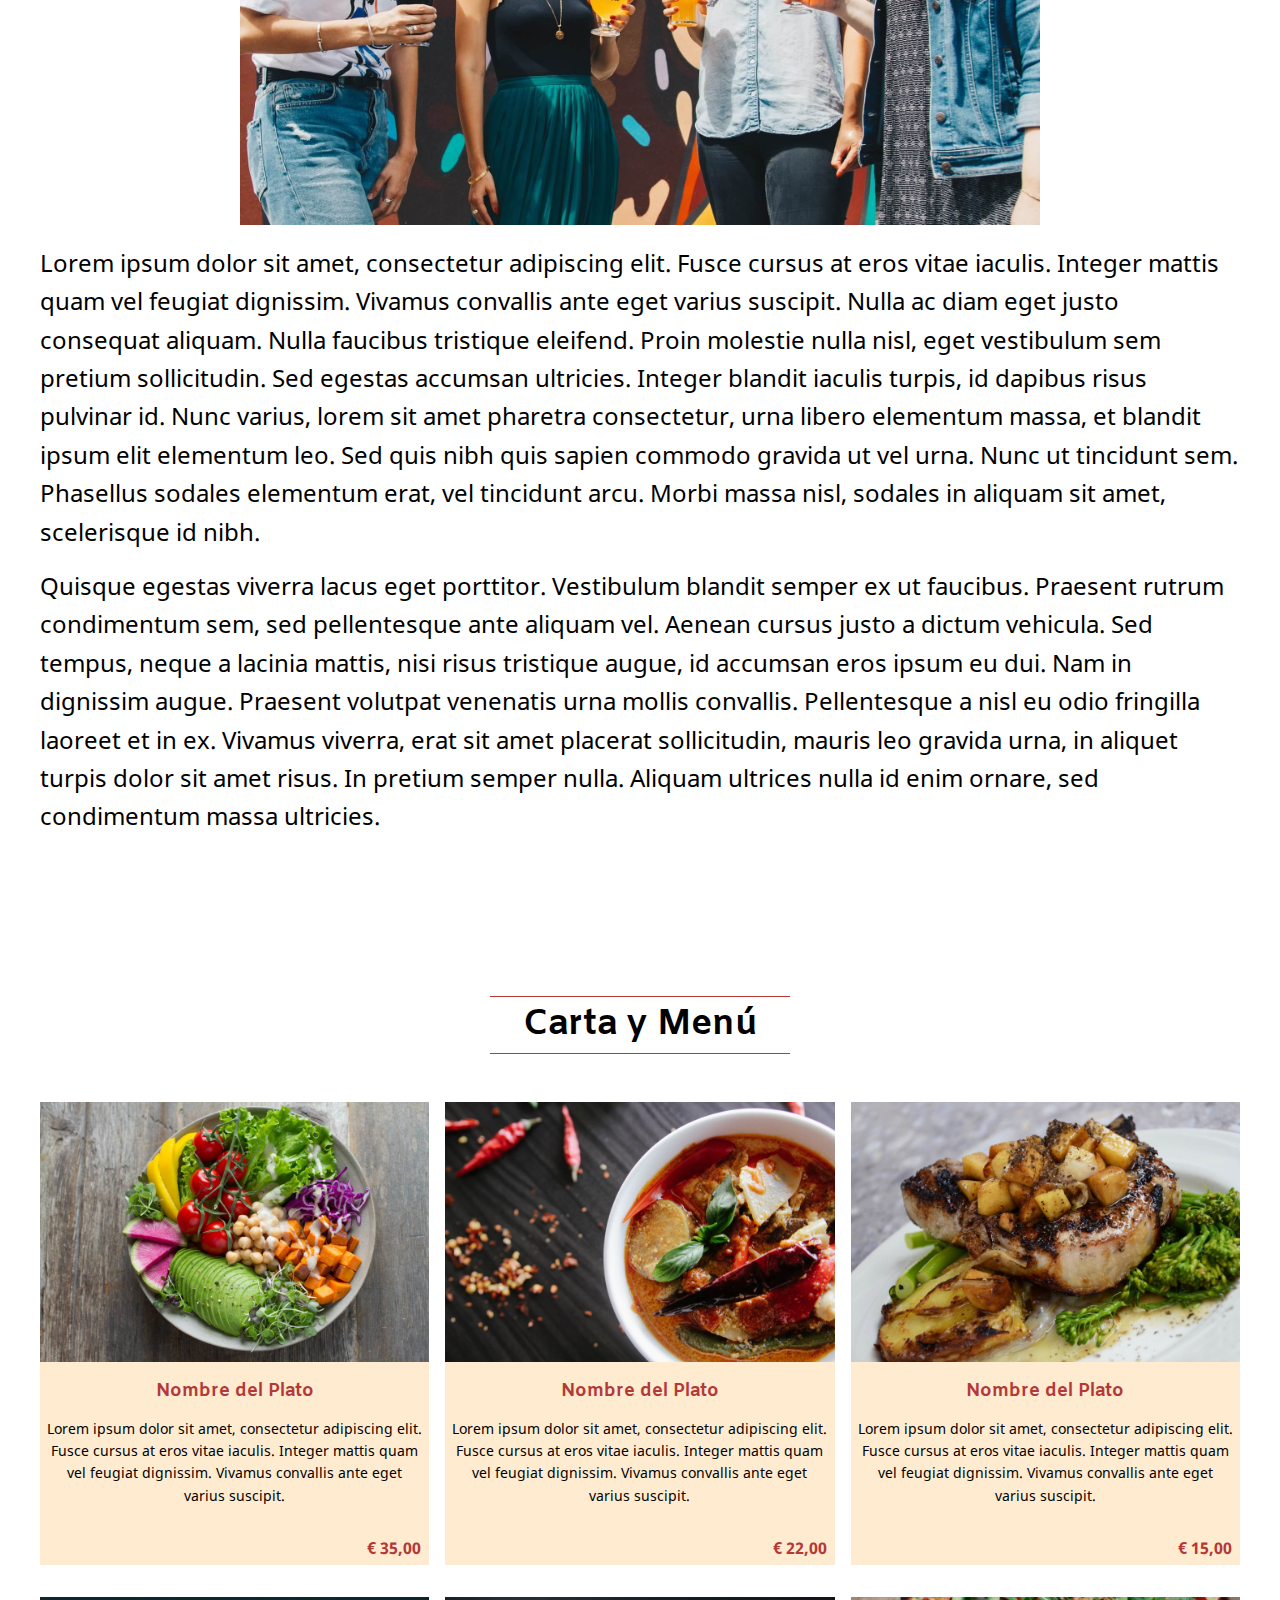
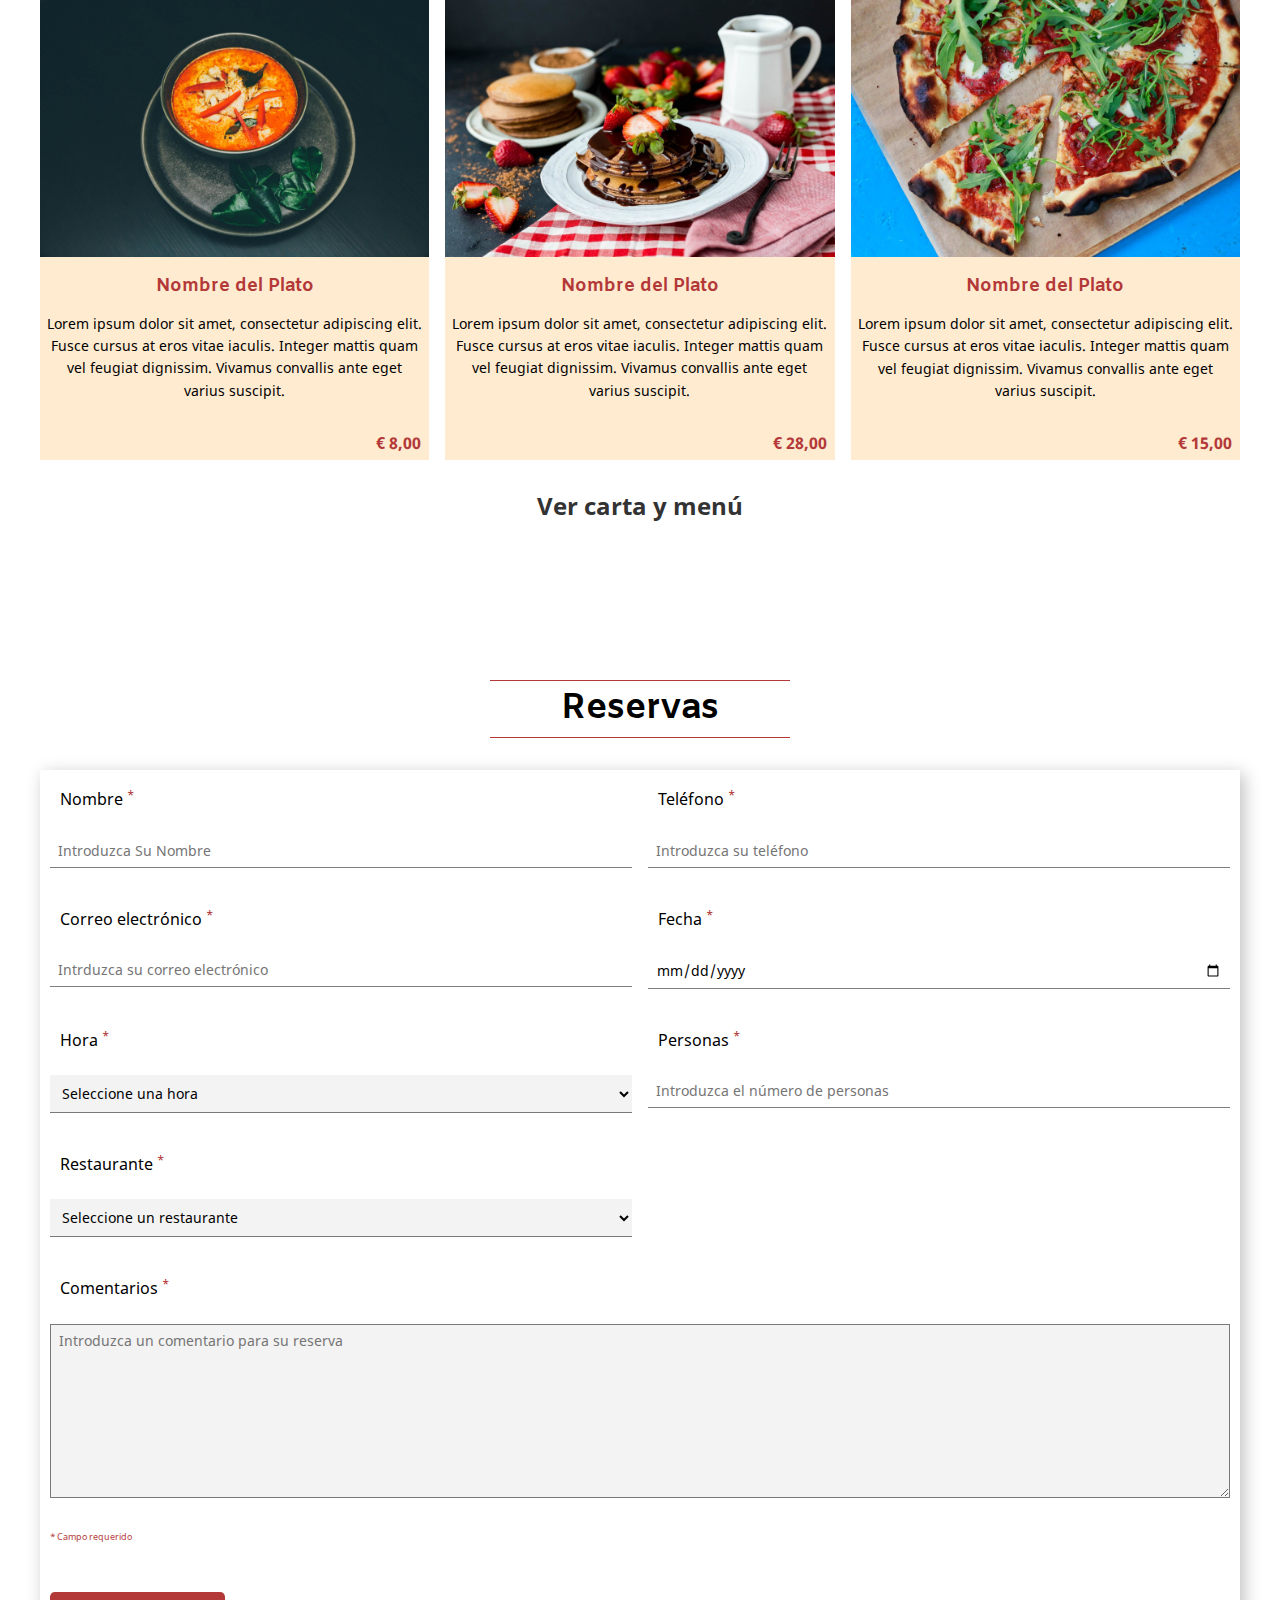
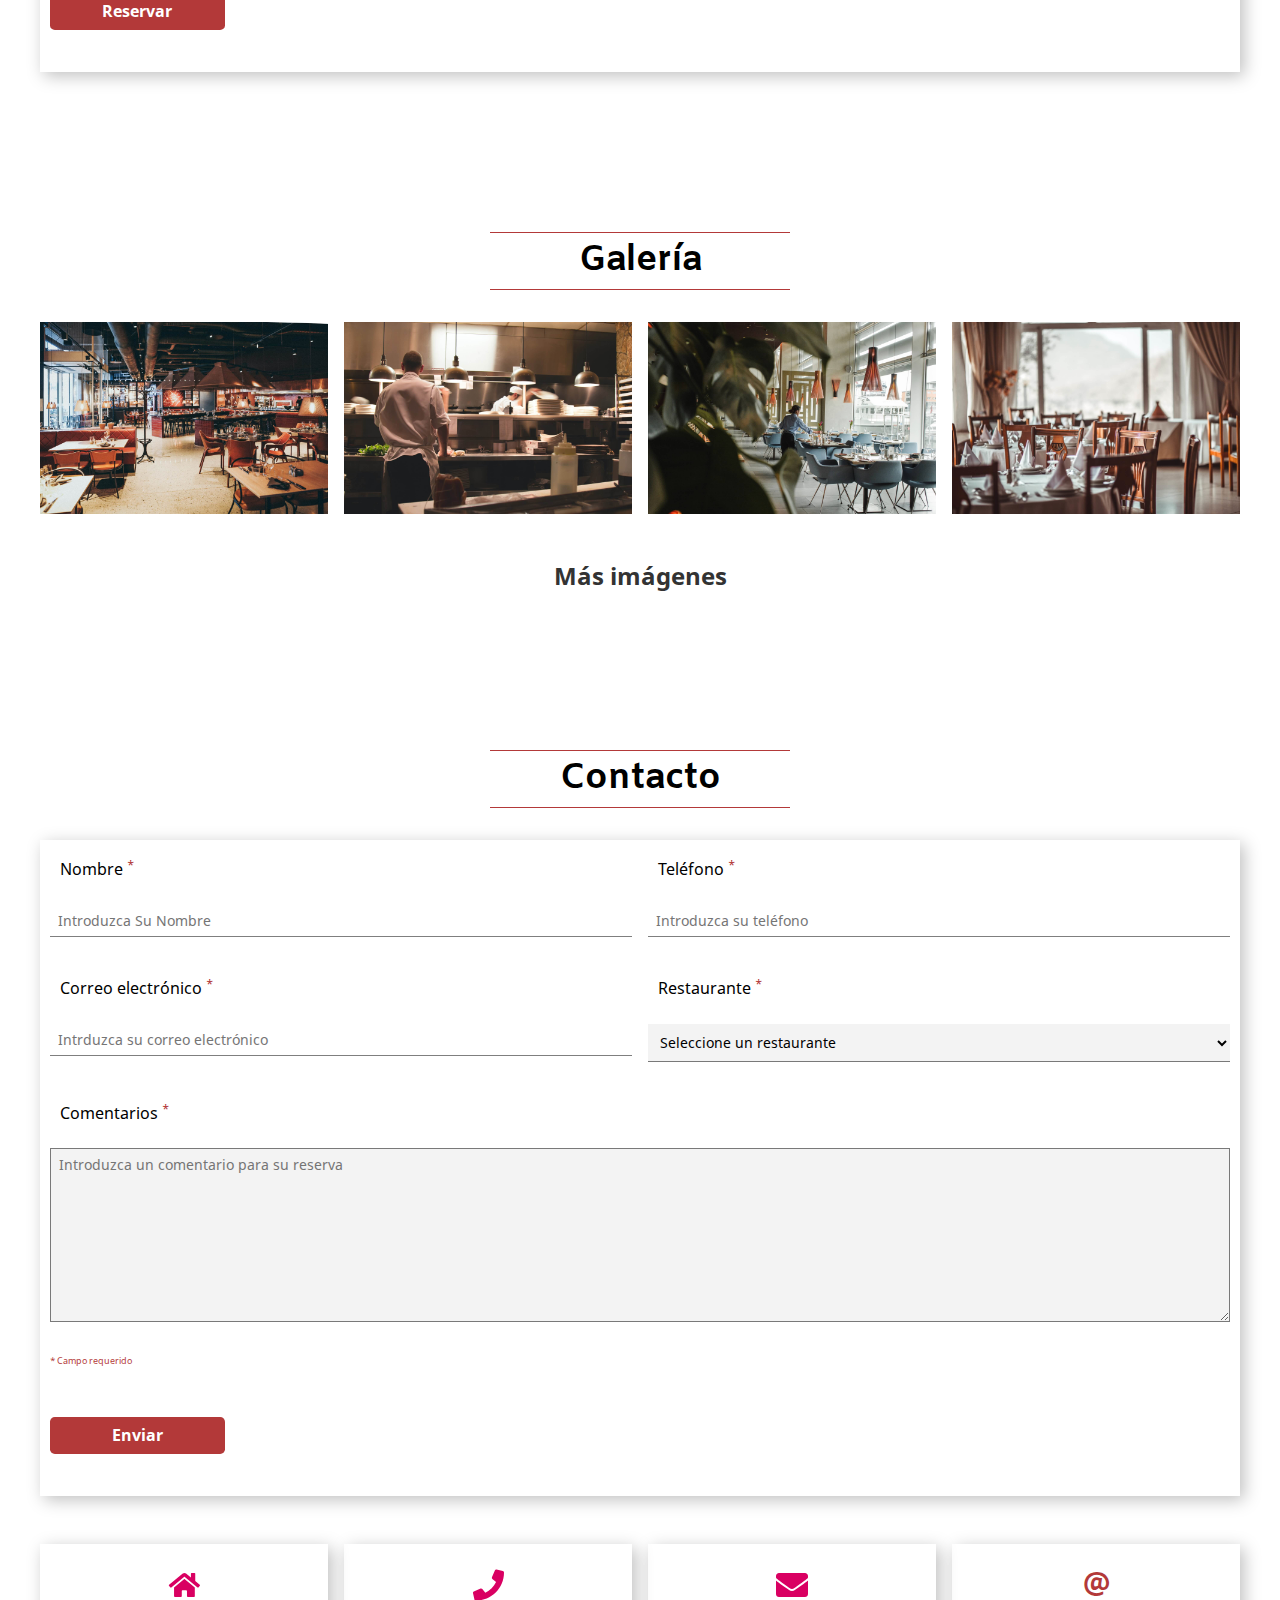
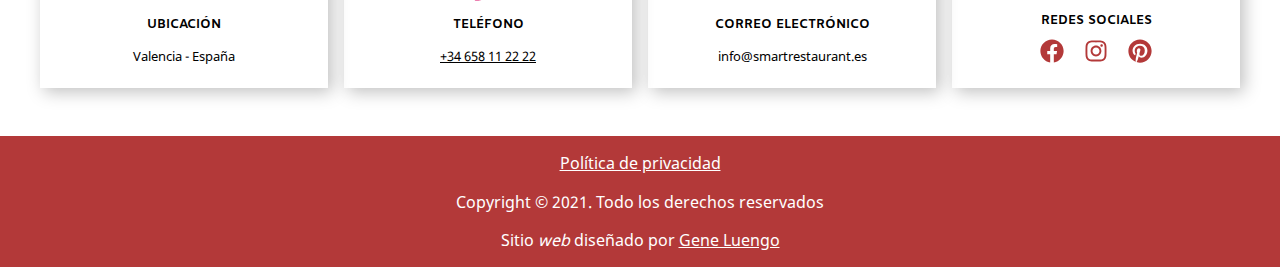
==== commit a9b24899: "Se terminan los estilos css de todo el proyecto" ====
--- a/index.html
+++ b/index.html
@@ -66,7 +66,7 @@
         </article>
     </section>
 
-    <section id="acerca" class="about section container section_xl">
+    <section id="acerca" class="about section container">
         <article class="title_about section_title">
             <h2>Sobre nosotros</h2>
         </article>
@@ -79,7 +79,7 @@
         </article>
     </section>
 
-    <section id="menu" class="food section container section_xl">
+    <section id="menu" class="food section container">
         <article class="title_food section_title">
             <h2>Carta y Menú</h2>
         </article>
@@ -134,7 +134,7 @@
         <a class="link" href="./full_menu.html">Ver carta y menú</a>
     </section>
 
-    <section id="reservas" class="reserve section container section_xl">
+    <section id="reservas" class="reserve section container">
         <article class="title_reserve section_title">
             <h2>Reservas</h2>
         </article>
@@ -214,7 +214,7 @@
         </article>
     </section>
 
-    <section id="galeria" class="gallery section container section_xl">
+    <section id="galeria" class="gallery section container">
         <article class="title_gallery section_title">
             <h2>Galería</h2>
         </article>
@@ -227,7 +227,7 @@
         <a class="link" href="./full_galeria.html">Más imágenes</a>
     </section>
 
-    <section id="contacto" class="contact section container section_xl">
+    <section id="contacto" class="contact section container">
         <article class="title_contact section_title">
             <h2>Contacto</h2>
         </article>
--- a/css/styles.css
+++ b/css/styles.css
@@ -457,7 +457,11 @@
     margin-bottom: 2rem;
 }
 
+.img_full_gallery{ margin-top: 2rem; }
+
 .img_gallery img:not(.img_gallery img:last-child){ margin-bottom: 1rem; }
+
+.img_full_gallery img:not(.img_full_gallery img:last-child){ margin-bottom: 1rem; }
 
 /*  Contact  */
 .contact_form{
@@ -466,10 +470,7 @@
 }
 
 /*  Contact cards  */
-.cards_contact{
-    margin-top: 2rem;
-    margin-bottom: 2rem;
-}
+.cards_contact{ margin-top: 2rem; }
 
 .contact_card{
     margin: 1rem auto;
@@ -589,7 +590,9 @@
         grid-column: span 2;
     }
 
-    .food a{ grid-column: span 2; }
+    .food .link{ grid-column: span 2; }
+
+    .food .btn_link{ grid-column: span 2; }
 
     .card_food p{
         padding-left: 5px;
@@ -619,6 +622,12 @@
         gap: 1rem;
     }
 
+    .img_full_gallery{
+        display: grid;
+        grid-template-columns: repeat(2, 1fr);
+        gap: 1rem;
+    }
+
     /*  Contact  */
     .contact_form form{
         display: grid;
@@ -647,22 +656,22 @@
 
 @media screen and (min-width: 992px){
 
-    /*  Custom properties  */
-    :root{
-        --header_height: 6rem;
-    }
-
     /*  Utilities  */
-    .section_xl{ padding-top: var(--header_height); }
-
-    .section_title{ width: 350px; }
+    .sub_section{ padding: 2rem 1rem;}
+
+    .sub_section .section_title{ margin-top: 0; }
+
+    .section_title{
+        margin-top: 6rem;
+        width: 300px;
+    }
 
     /*  Site styles  */
     /*  Header  */
     .header{
         position: sticky;
         top: 0;
-        height: var(--header_height);
+        height: 6rem;
     }
 
     .header_container .logo > a{ font-size: 1.3rem; }
@@ -712,18 +721,32 @@
 
     .title_food{ grid-column: span 3; }
 
-    .food a{
+    .food .link{
         grid-column: span 3;
         font-size: 1.5rem;
     }
 
+    .food .info_food .section_title{ width: auto; }
+
+    .food .btn_link{
+        grid-column: span 3;
+        margin-bottom: 2rem;
+    }
+
     /*  Reserve  */
     .title_reserve h2{ font-size: 2.2rem; }
 
     /*  Gallery  */
+    .img_gallery{ grid-template-columns: repeat(4, 1fr); }
+
     .title_gallery h2{ font-size: 2.2rem; }
 
     .gallery a{ font-size: 1.5rem; }
+
+    .img_full_gallery{
+        grid-template-columns: repeat(3, 1fr);
+        margin-bottom: 2rem;
+    }
 
     /*  Contact */
     .title_contact h2{ font-size: 2.2rem; }
@@ -733,4 +756,15 @@
     /*  Footer  */
     .footer{ margin-bottom: 0; }
 
+}
+
+@media screen and (min-width: 1200px){
+
+    /*  Utilities  */
+    .section,
+    .sub_section{
+        padding-left: 0;
+        padding-right: 0;
+    }
+
 }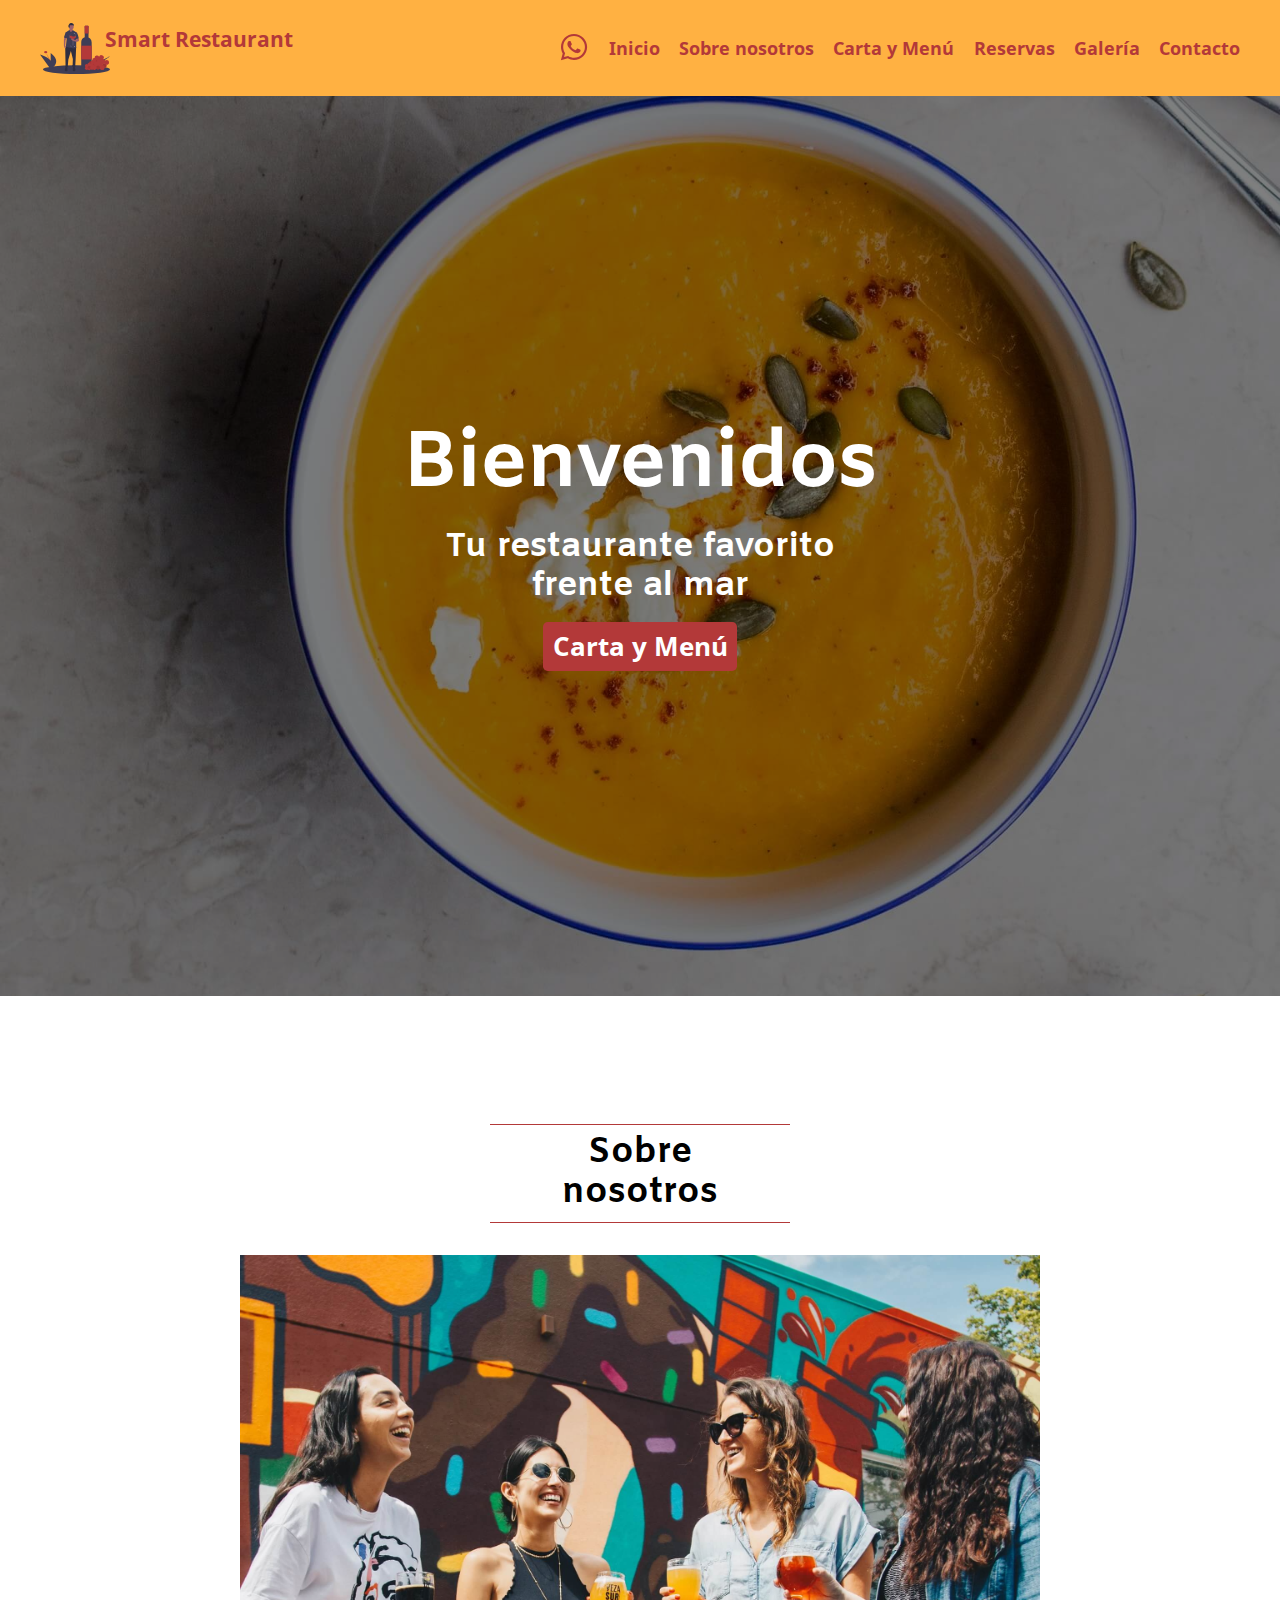
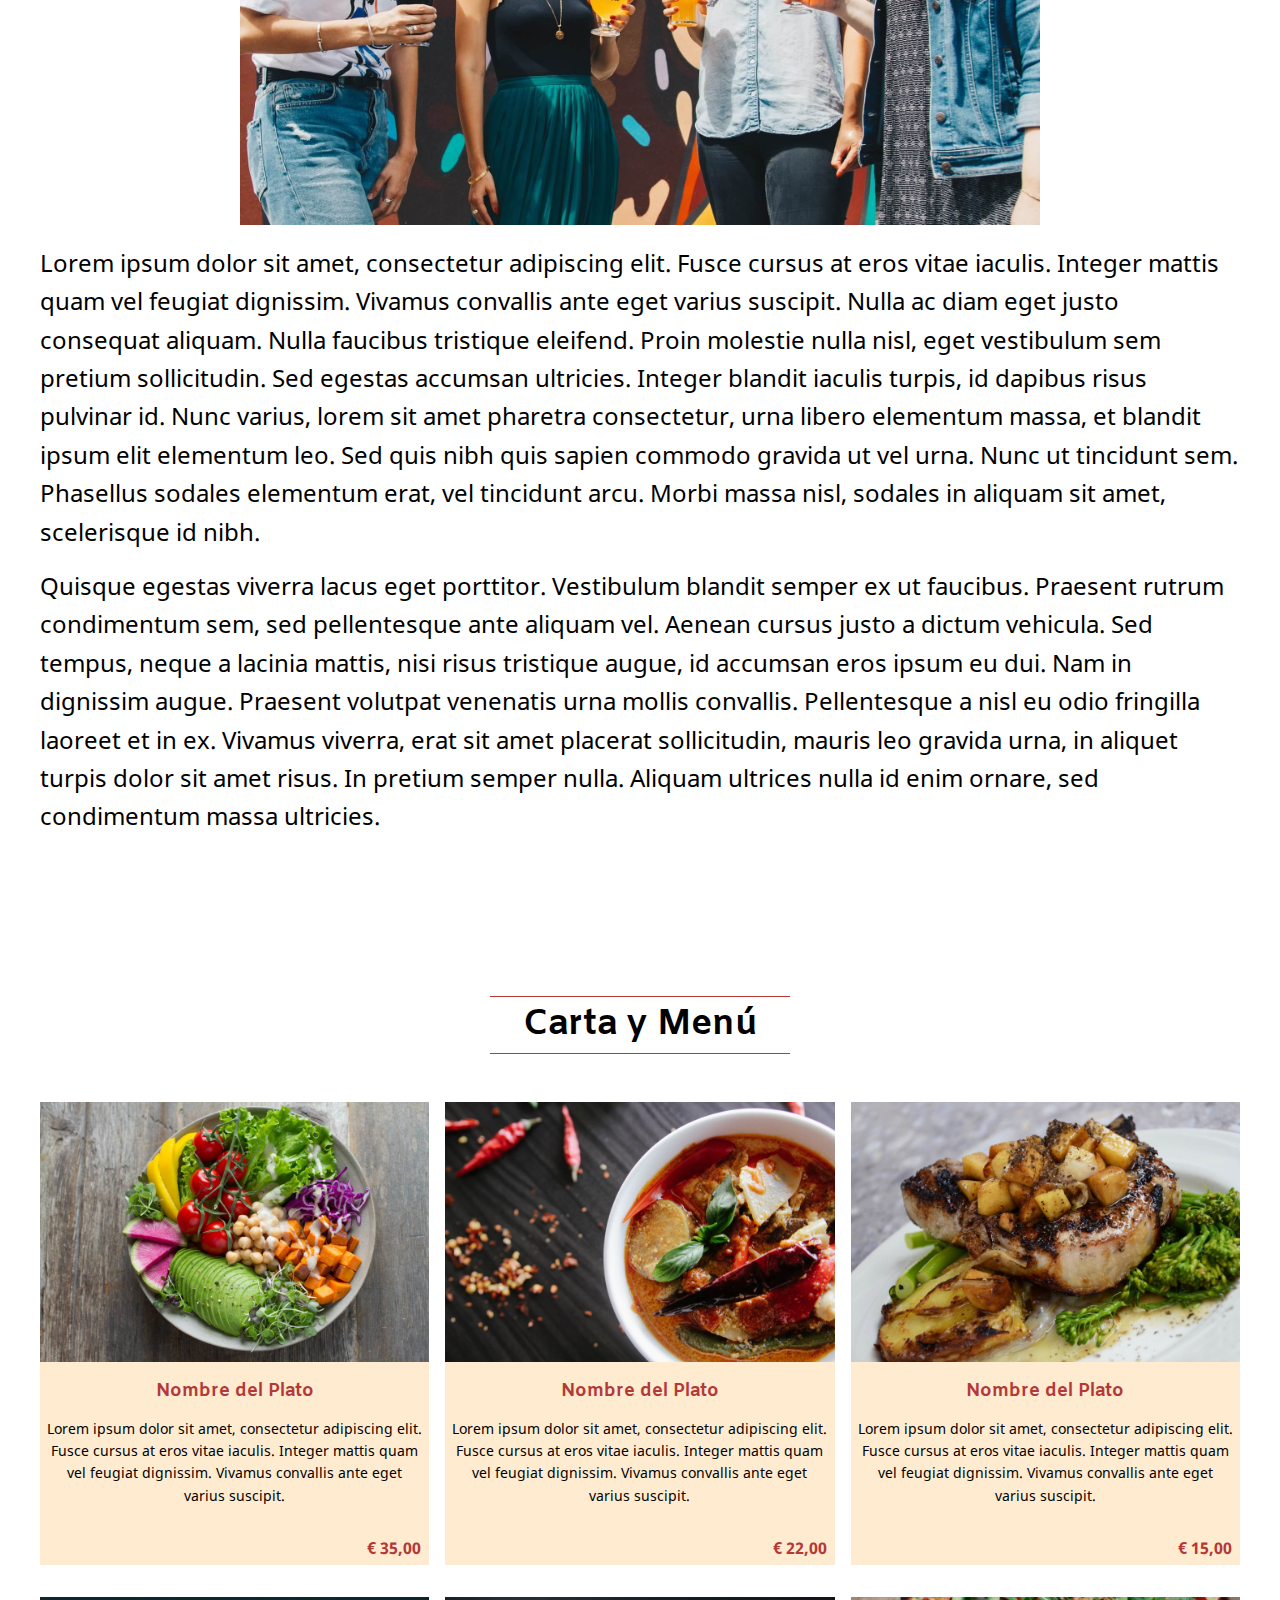
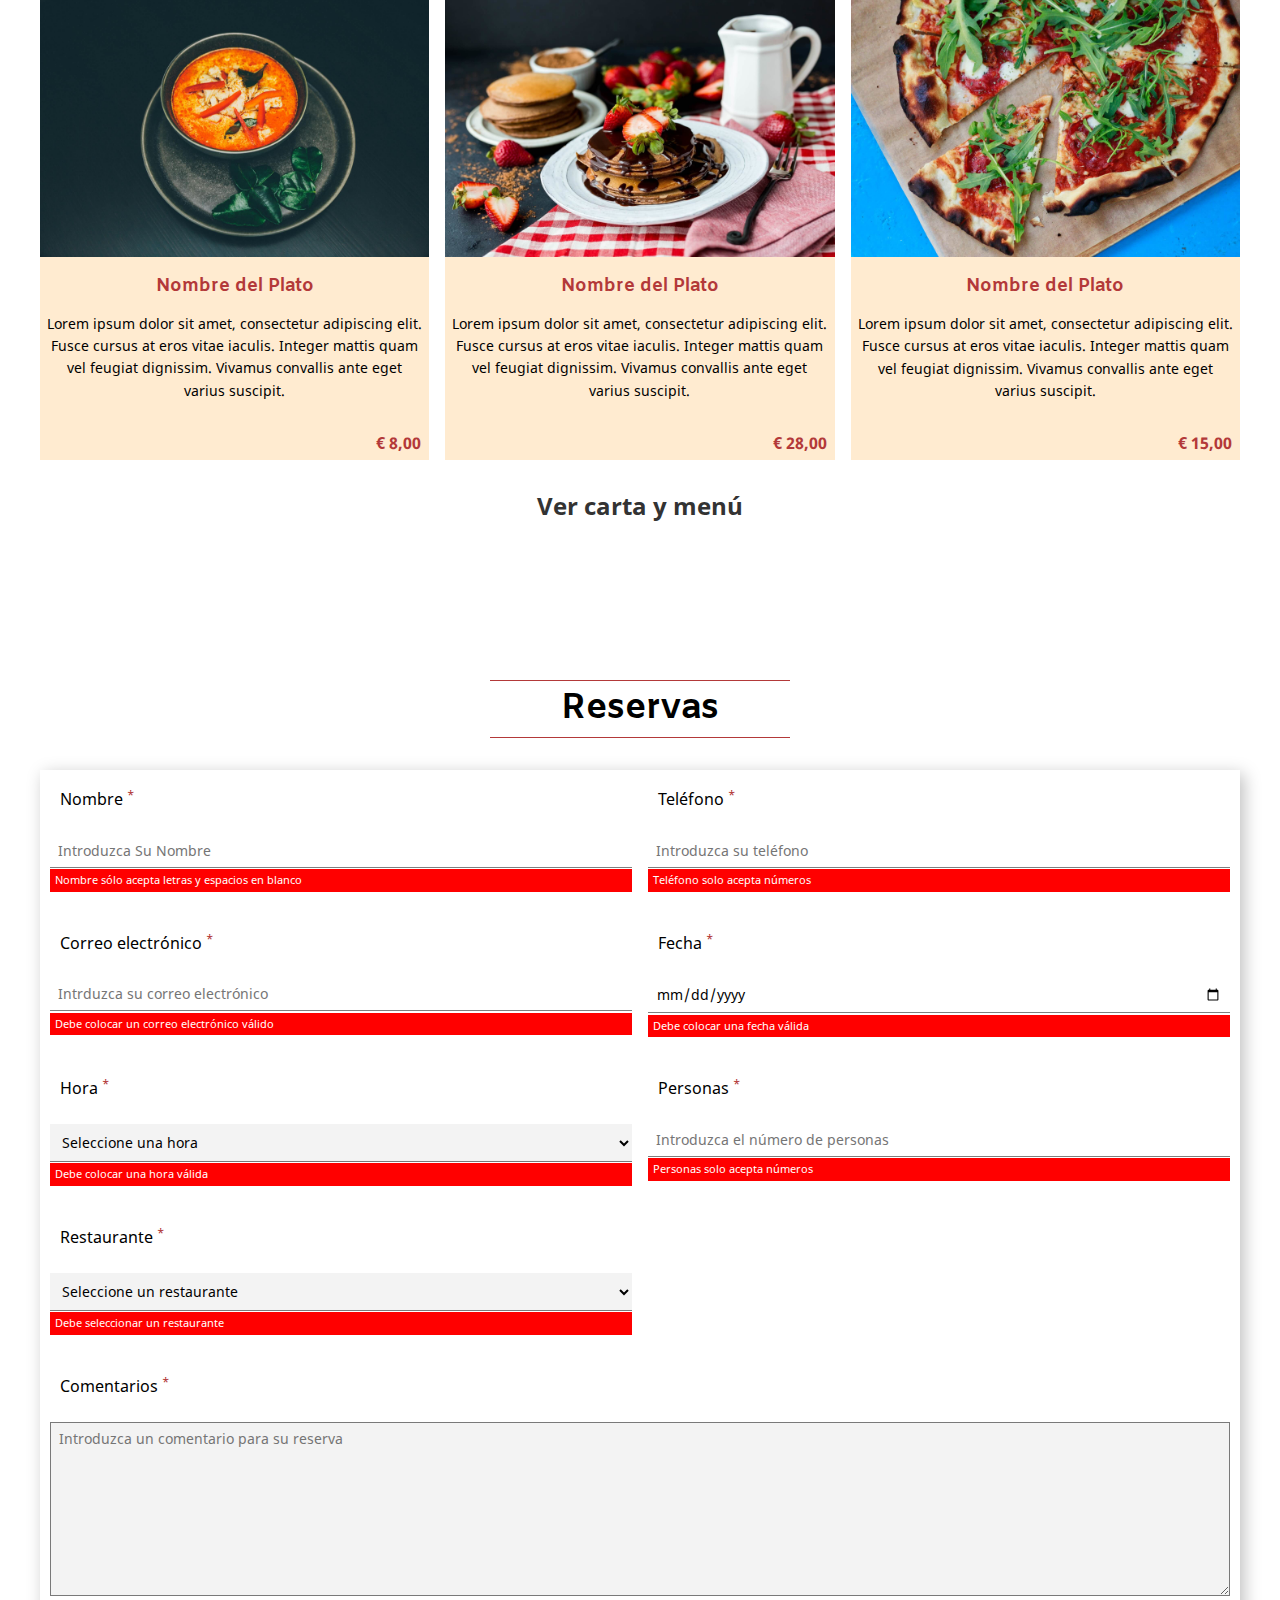
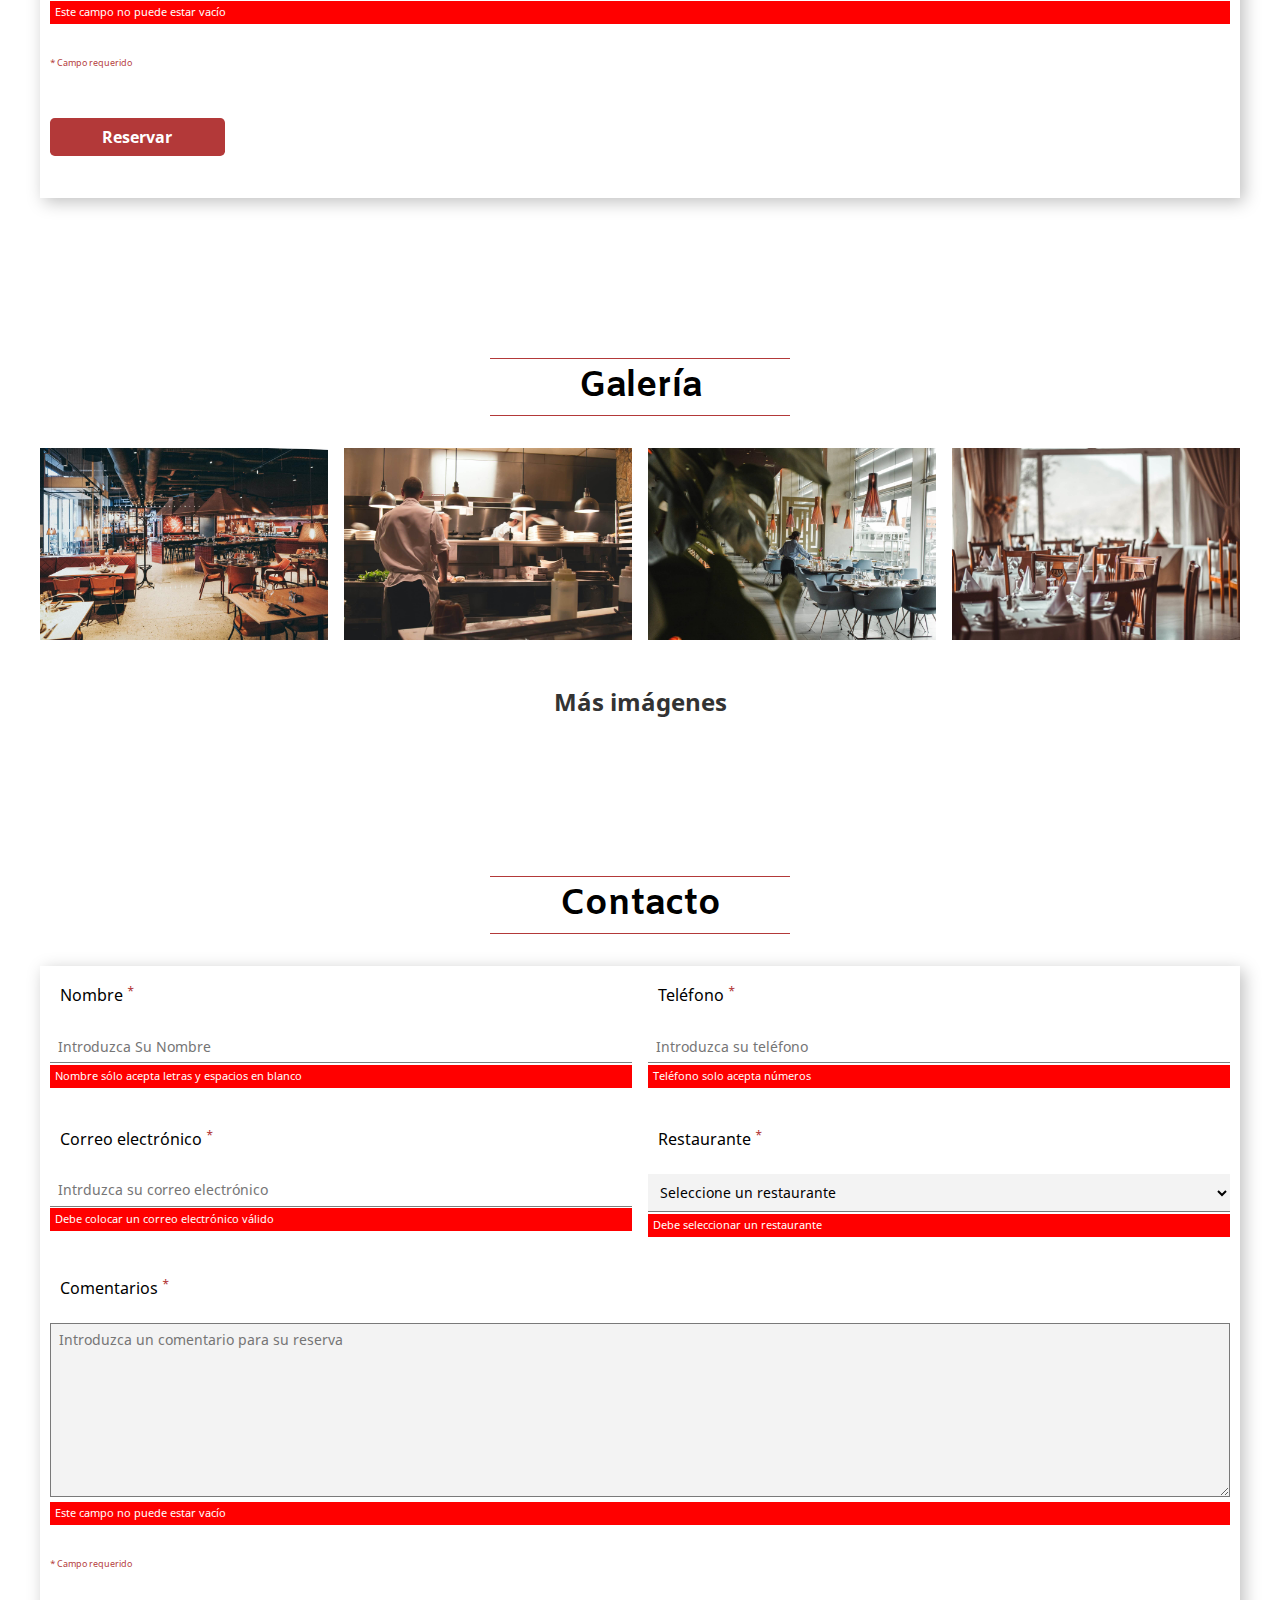
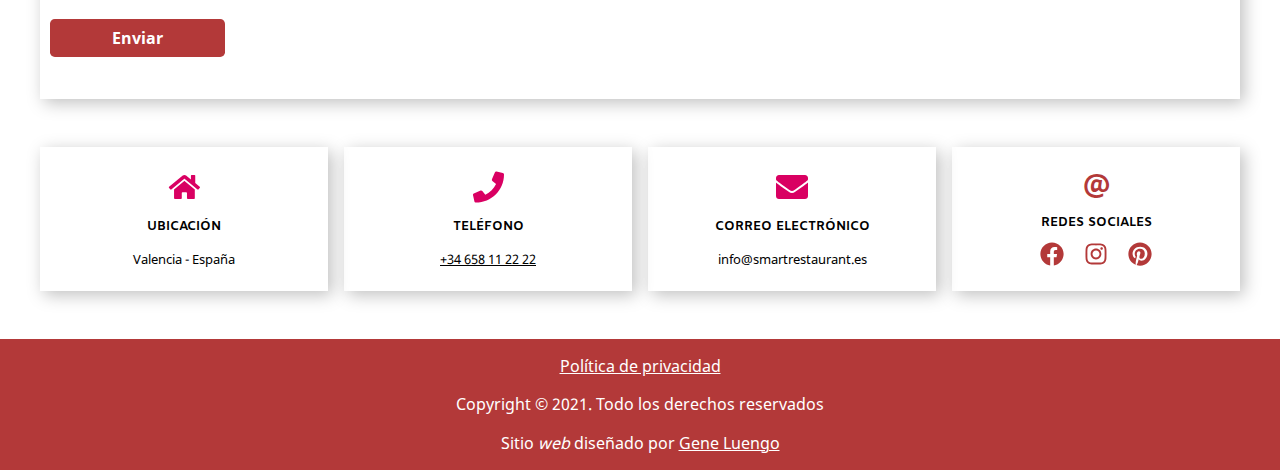
==== commit 26d4d9bb: "Se terminó con todo el HTML y CSS. Se comenzó a trabajar con la validación de los formularios" ====
--- a/index.html
+++ b/index.html
@@ -139,7 +139,7 @@
             <h2>Reservas</h2>
         </article>
         <article class="form_reserve box_shadow">
-            <form>
+            <form id="form_reserve">
                 <div class="row_form">
                     <label for="name_reserve">Nombre <sup class="form_required">*</sup></label>
                     <input type="text" id="name_reserve" name="name_reserve" placeholder="Introduzca su nombre" title="Nombre sólo acepta letras y espacios en blanco" pattern="^[A-Za-zÑñÁáÉéÍíÓóÚúÜü\s]+$" required />
@@ -158,7 +158,7 @@
                 </div>
                 <div class="row_form">
                     <label for="hour_reserve">Hora <sup class="form_required">*</sup></label>
-                    <select id="hour_reserve" name="hour_reserve" required>
+                    <select id="hour_reserve" name="hour_reserve" title="Debe colocar una hora válida" required>
                         <option value="">Seleccione una hora</option>
                         <option value="1">1:00</option>
                         <option value="2">2:00</option>
@@ -192,7 +192,7 @@
                 </div>
                 <div class="row_form">
                     <label for="restaurant_reserve">Restaurante <sup class="form_required">*</sup></label>
-                    <select id="restaurant_reserve" name="restaurant_reserve" required>
+                    <select id="restaurant_reserve" name="restaurant_reserve" title="Debe seleccionar un restaurante" required>
                         <option value="">Seleccione un restaurante</option>
                         <option value="smart">Smart Restaurant</option>
                     </select>
@@ -204,6 +204,9 @@
                 <p class="text_required">* Campo requerido</p>
                 <input class="btn form_btn" type="submit" value="Reservar" />
             </form>
+            <div class="loader loader_reserve none">
+                <img src="./assets/svg/loader.svg" alt="Enviando..." title="Enviando..." />
+            </div>
         </article>
         <article id="mensaje_reserva" class="modal none">
             <div class="reserve_form_response">
@@ -232,7 +235,7 @@
             <h2>Contacto</h2>
         </article>
         <article class="contact_form box_shadow">
-            <form>
+            <form id="form_contact">
                 <div class="row_form">
                     <label for="name_contact">Nombre <sup>*</sup></label>
                     <input type="text" id="name_contact" name="name_contact" placeholder="Introduzca su nombre" title="Nombre sólo acepta letras y espacios en blanco" pattern="^[A-Za-zÑñÁáÉéÍíÓóÚúÜü\s]+$" required />
@@ -247,7 +250,7 @@
                 </div>
                 <div class="row_form">
                     <label for="restaurant_contact">Restaurante <sup>*</sup></label>
-                    <select id="restaurant_contact" name="restaurant_contact" required>
+                    <select id="restaurant_contact" name="restaurant_contact" title="Debe seleccionar un restaurante" required>
                         <option value="">Seleccione un restaurante</option>
                         <option value="smart">Smart Restaurant</option>
                     </select>
@@ -259,6 +262,9 @@
                 <p class="text_required">* Campo requerido</p>
                 <input class="btn form_btn" type="submit" value="Enviar" />
             </form>
+            <div class="loader loader_contact none">
+                <img src="./assets/svg/loader.svg" alt="Enviando..." title="Enviando..." />
+            </div>
         </article>
         <article id="mensaje_contacto" class="modal none">
             <div class="contact_form_response">
--- a/css/styles.css
+++ b/css/styles.css
@@ -186,7 +186,7 @@
 .row_form input,
 .row_form select,
 .row_form textarea{
-    display: block;
+    display: inline-block;
     font-size: 0.85rem;
     padding: 0.5rem;
     width: 100%;
@@ -205,6 +205,8 @@
 .row_form input[name="name_reserve"],
 .row_form input[name="name_contact"]{ text-transform: capitalize; }
 
+.row_form span{ display: block; }
+
 .form_btn{
     cursor: pointer;
     transition: all 0.5s ease-out;
@@ -220,6 +222,52 @@
     margin-top: 1rem;
     margin-bottom: 2rem;
 }
+
+.loader{ text-align: center; }
+
+.input_error{
+    background-color: red;
+    color: var(--white_color);
+    padding: 5px;
+    font-size: .7rem;
+    margin-top: -0.9rem;
+    margin-bottom: 1rem;
+}
+
+.input_error.is-active{
+    display: block;
+    animation: show-message 1s 1 normal 0s ease-out both;
+}
+
+/*  Animación de los mensajes de error  */
+@keyframes show-message{
+    0%{
+        visibility: hidden;
+        opacity: 0;
+    }
+
+    100%{
+        visibility: visible;
+        opacity: 1;
+    }
+}
+
+.modal{
+    position: fixed;
+    z-index: 999;
+    top: 0;
+    right: 0;
+    bottom: 0;
+    left: 0;
+    background-color: var(--black_alpha_color);
+    display: flex;
+    justify-content: center;
+    align-items: center;
+    opacity: 0;
+    pointer-events: none;
+    transition: all 1s;
+}
+
 
 /*  Site styles  */
 /*  Header  */
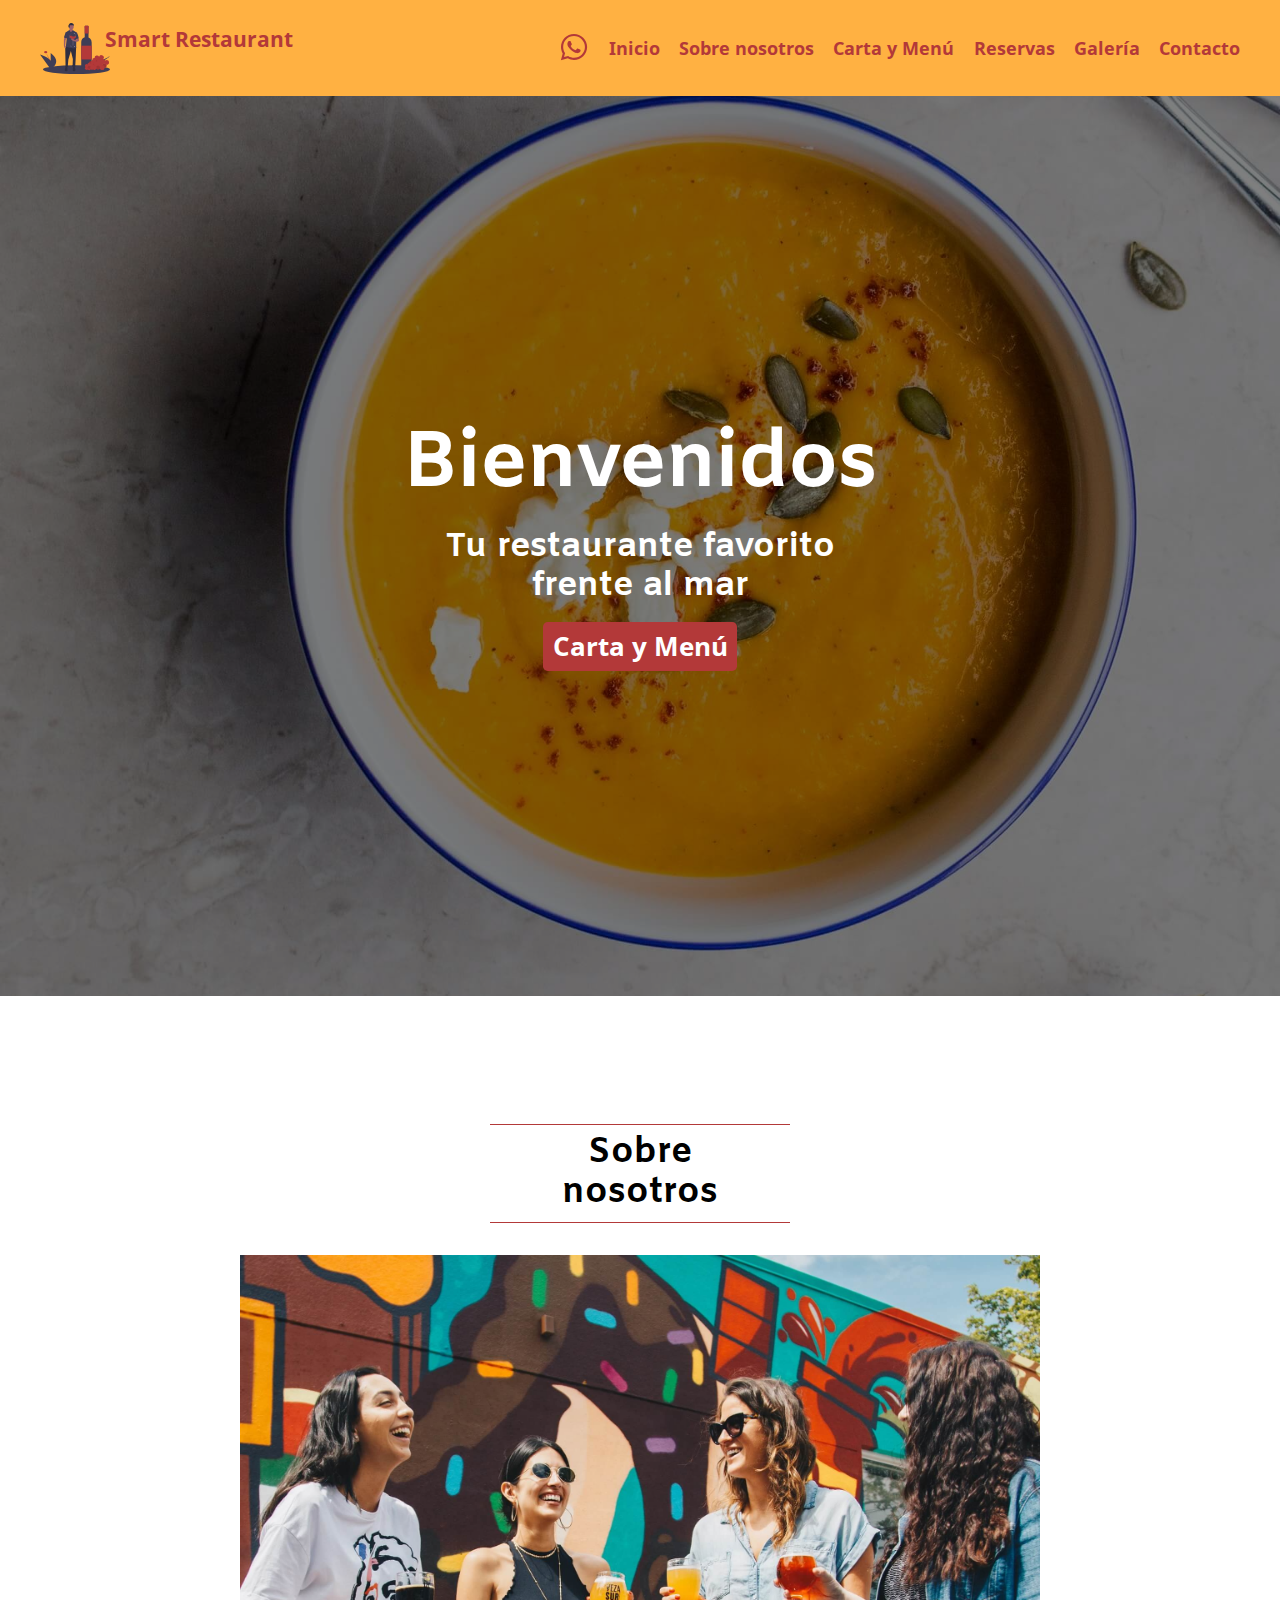
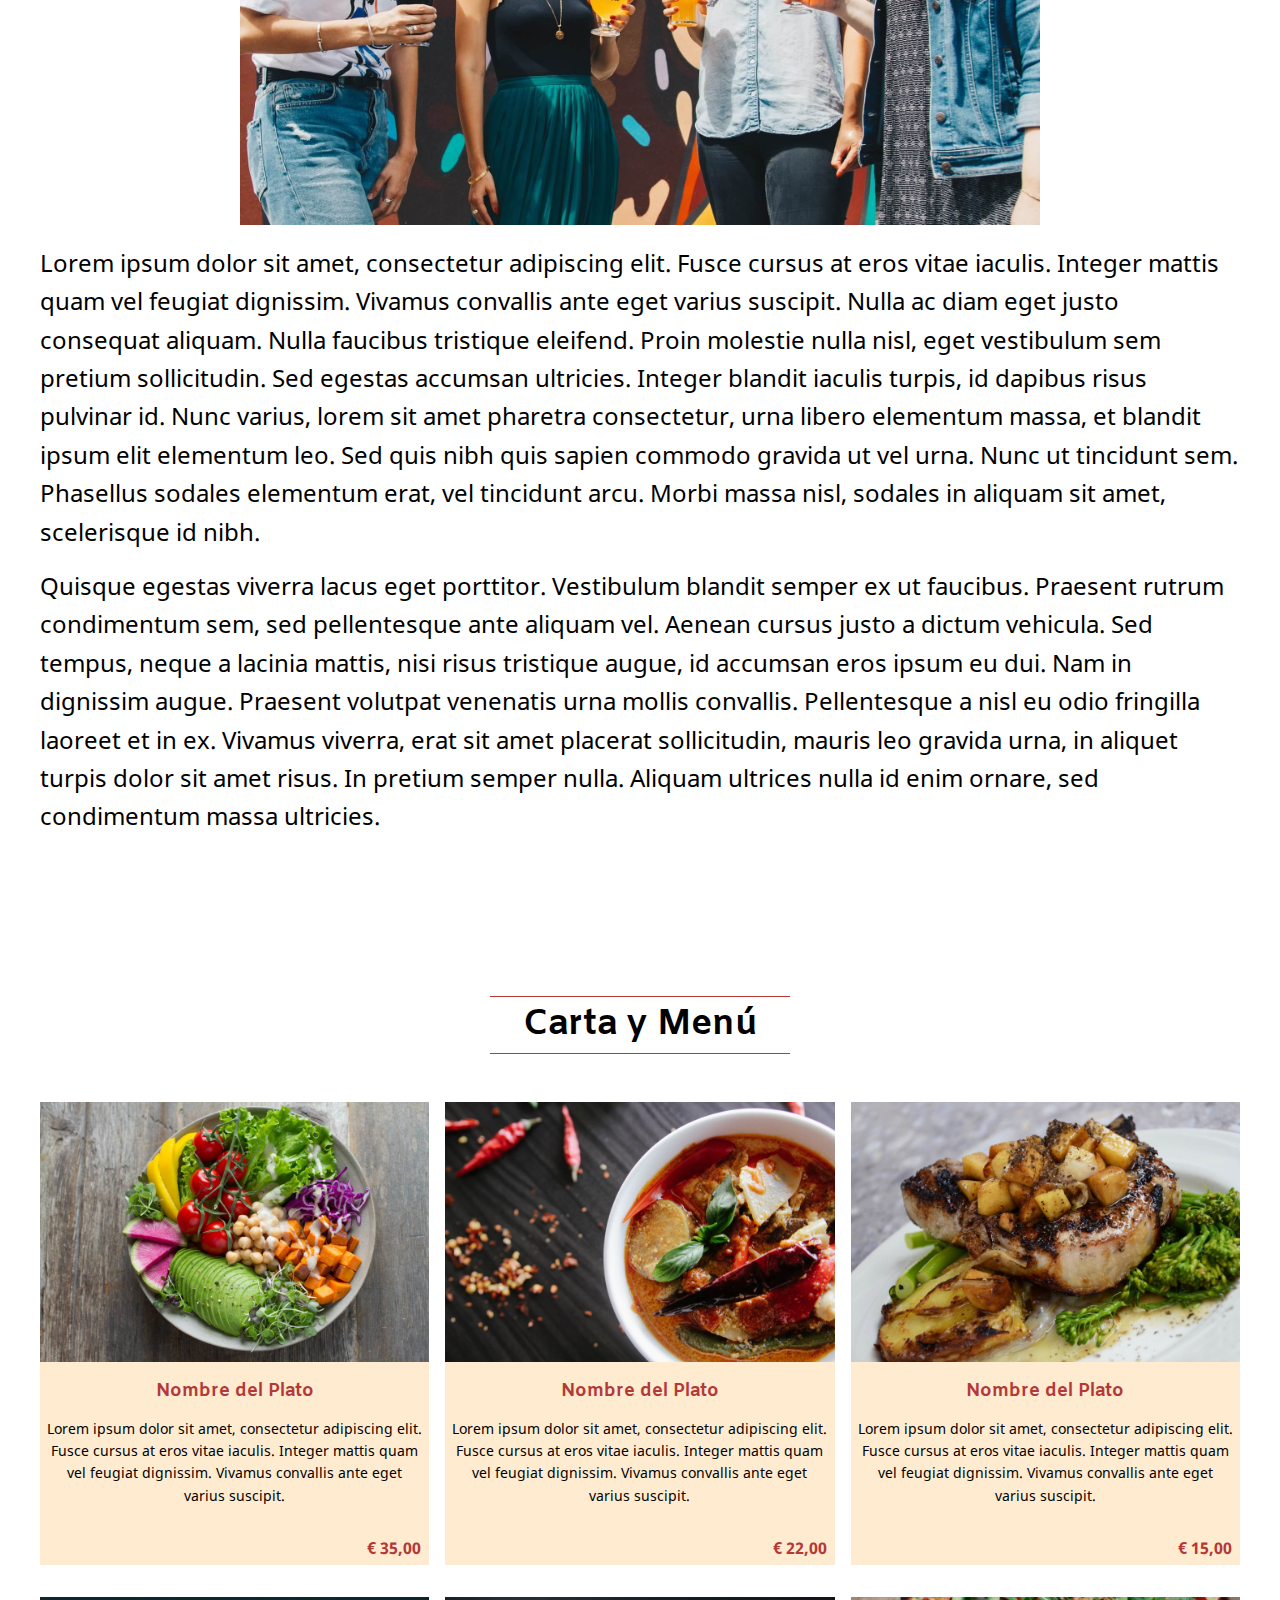
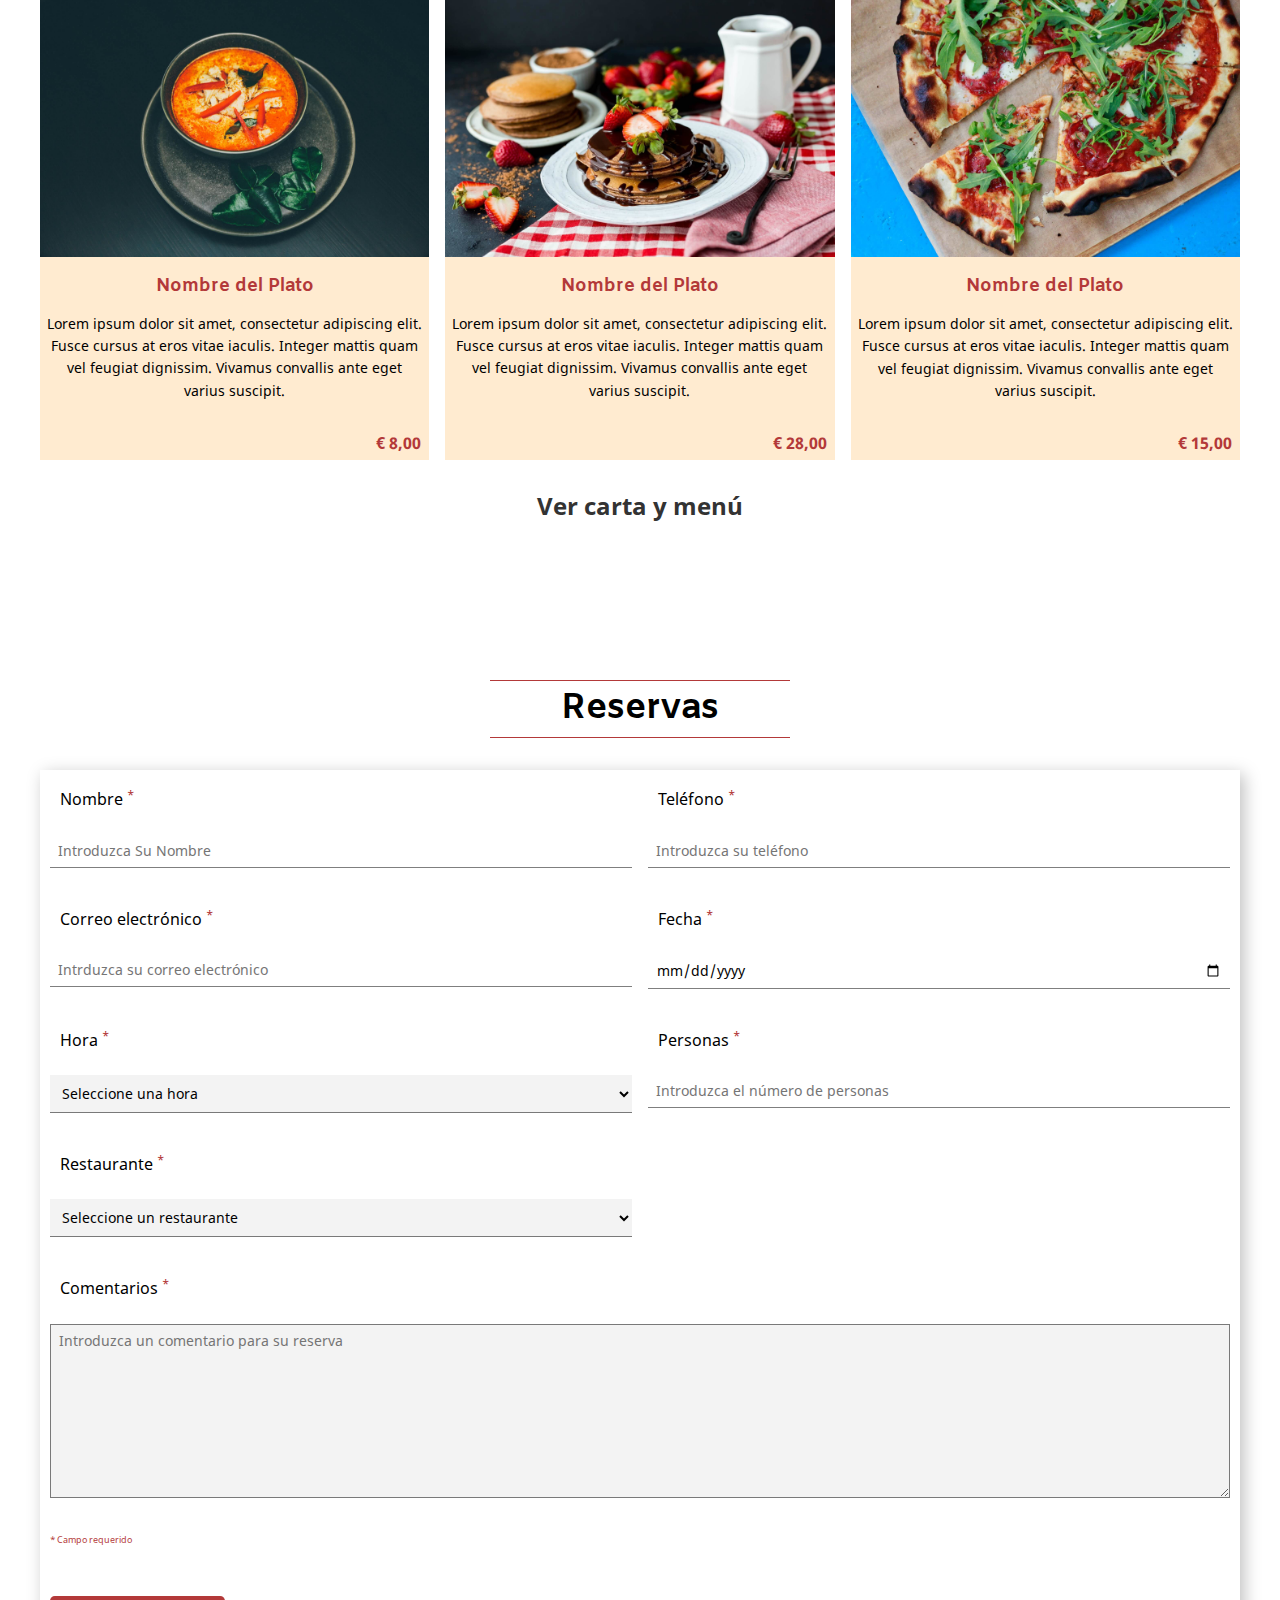
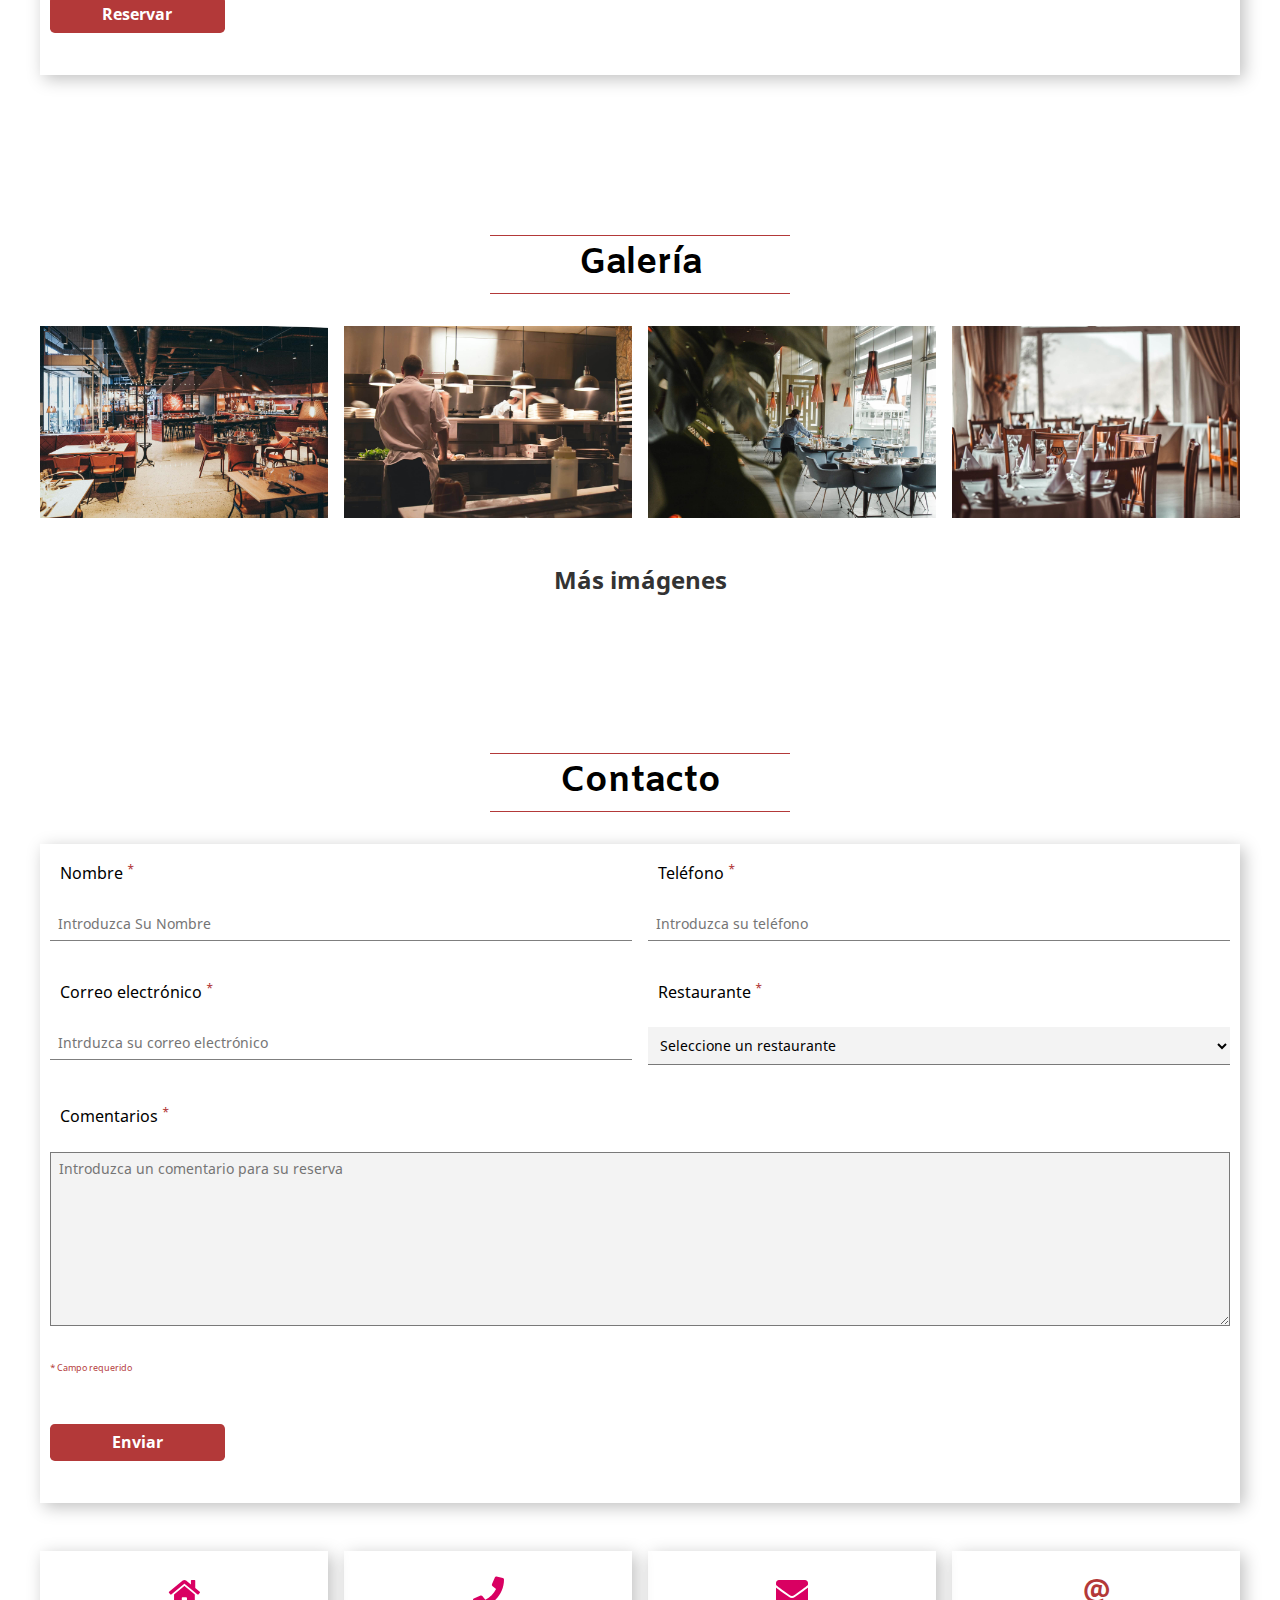
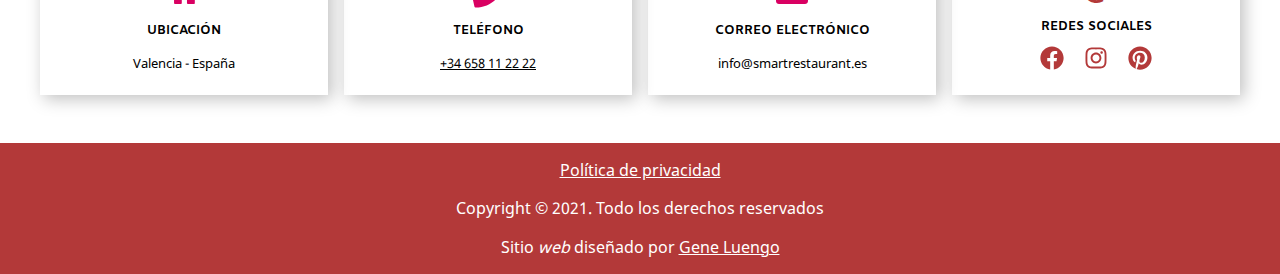
==== commit f06ff0b7: "Se terminó la lógica del envío de los formularios" ====
--- a/index.html
+++ b/index.html
@@ -142,7 +142,7 @@
             <form id="form_reserve">
                 <div class="row_form">
                     <label for="name_reserve">Nombre <sup class="form_required">*</sup></label>
-                    <input type="text" id="name_reserve" name="name_reserve" placeholder="Introduzca su nombre" title="Nombre sólo acepta letras y espacios en blanco" pattern="^[A-Za-zÑñÁáÉéÍíÓóÚúÜü\s]+$" required />
+                    <input type="text" id="name_reserve" name="name_reserve" placeholder="Introduzca su nombre" title="Nombre solo acepta letras y espacios en blanco" pattern="^[A-Za-zÑñÁáÉéÍíÓóÚúÜü\s]+$" required />
                 </div>
                 <div class="row_form">
                     <label for="phone_reserve">Teléfono <sup class="form_required">*</sup></label>
@@ -202,13 +202,13 @@
                     <textarea id="comments_reserve" name="comments_reserve" cols="50" rows="10" placeholder="Introduzca un comentario para su reserva" title="Este campo no puede estar vacío" required></textarea>
                 </div>
                 <p class="text_required">* Campo requerido</p>
-                <input class="btn form_btn" type="submit" value="Reservar" />
+                <input class="btn form_btn btn_reserve" type="submit" value="Reservar" />
             </form>
             <div class="loader loader_reserve none">
                 <img src="./assets/svg/loader.svg" alt="Enviando..." title="Enviando..." />
             </div>
         </article>
-        <article id="mensaje_reserva" class="modal none">
+        <article id="mensaje_reserva" class="modal_reserve">
             <div class="reserve_form_response">
                 <h3>Gracias por su reserva.</h3>
                 <p>Le confirmareos la misma por correo electrónico lo antes posible.</p>
@@ -238,7 +238,7 @@
             <form id="form_contact">
                 <div class="row_form">
                     <label for="name_contact">Nombre <sup>*</sup></label>
-                    <input type="text" id="name_contact" name="name_contact" placeholder="Introduzca su nombre" title="Nombre sólo acepta letras y espacios en blanco" pattern="^[A-Za-zÑñÁáÉéÍíÓóÚúÜü\s]+$" required />
+                    <input type="text" id="name_contact" name="name_contact" placeholder="Introduzca su nombre" title="Nombre solo acepta letras y espacios en blanco" pattern="^[A-Za-zÑñÁáÉéÍíÓóÚúÜü\s]+$" required />
                     </div>
                 <div class="row_form">
                     <label for="phone_contact">Teléfono <sup>*</sup></label>
@@ -260,13 +260,13 @@
                     <textarea id="comments_contact" name="comments_contact" cols="50" rows="10" placeholder="Introduzca un comentario para su reserva" title="Este campo no puede estar vacío" required></textarea>
                 </div>
                 <p class="text_required">* Campo requerido</p>
-                <input class="btn form_btn" type="submit" value="Enviar" />
+                <input class="btn form_btn btn_contact" type="submit" value="Enviar" />
             </form>
             <div class="loader loader_contact none">
                 <img src="./assets/svg/loader.svg" alt="Enviando..." title="Enviando..." />
             </div>
         </article>
-        <article id="mensaje_contacto" class="modal none">
+        <article id="mensaje_contacto" class="modal_contact">
             <div class="contact_form_response">
                 <h3>Gracias por su mensaje.</h3>
                 <p>En breve le contactaremos.</p>
--- a/css/styles.css
+++ b/css/styles.css
@@ -205,8 +205,6 @@
 .row_form input[name="name_reserve"],
 .row_form input[name="name_contact"]{ text-transform: capitalize; }
 
-.row_form span{ display: block; }
-
 .form_btn{
     cursor: pointer;
     transition: all 0.5s ease-out;
@@ -252,7 +250,8 @@
     }
 }
 
-.modal{
+.modal_reserve,
+.modal_contact{
     position: fixed;
     z-index: 999;
     top: 0;
@@ -268,6 +267,15 @@
     transition: all 1s;
 }
 
+.modal_reserve#mensaje_reserva:target{
+    opacity: 1;
+    pointer-events: visible;
+}
+
+.modal_contact#mensaje_contacto:target{
+    opacity: 1;
+    pointer-events: visible;
+}
 
 /*  Site styles  */
 /*  Header  */
@@ -485,6 +493,20 @@
     padding: 10px;
 }
 
+.reserve_form_response{
+    padding: 1rem;
+    width: 400px;
+    text-align: center;
+    background-color: var(--white_color);
+}
+
+.reserve_form_response svg{
+    margin-top: 2rem;
+    width: 4rem;
+    height: 4rem;
+    fill: var(--first_color);
+}
+
 /*  Gallery  */
 .gallery a{
     display: block;
@@ -546,6 +568,20 @@
 }
 
 .contact_card .card_link{ color: var(--black_first_color); }
+
+.contact_form_response{
+    padding: 1rem;
+    width: 400px;
+    text-align: center;
+    background-color: var(--white_color);
+}
+
+.contact_form_response svg{
+    margin-top: 2rem;
+    width: 4rem;
+    height: 4rem;
+    fill: var(--first_color);
+}
 
 .social_icon{
     display: inline-block;
